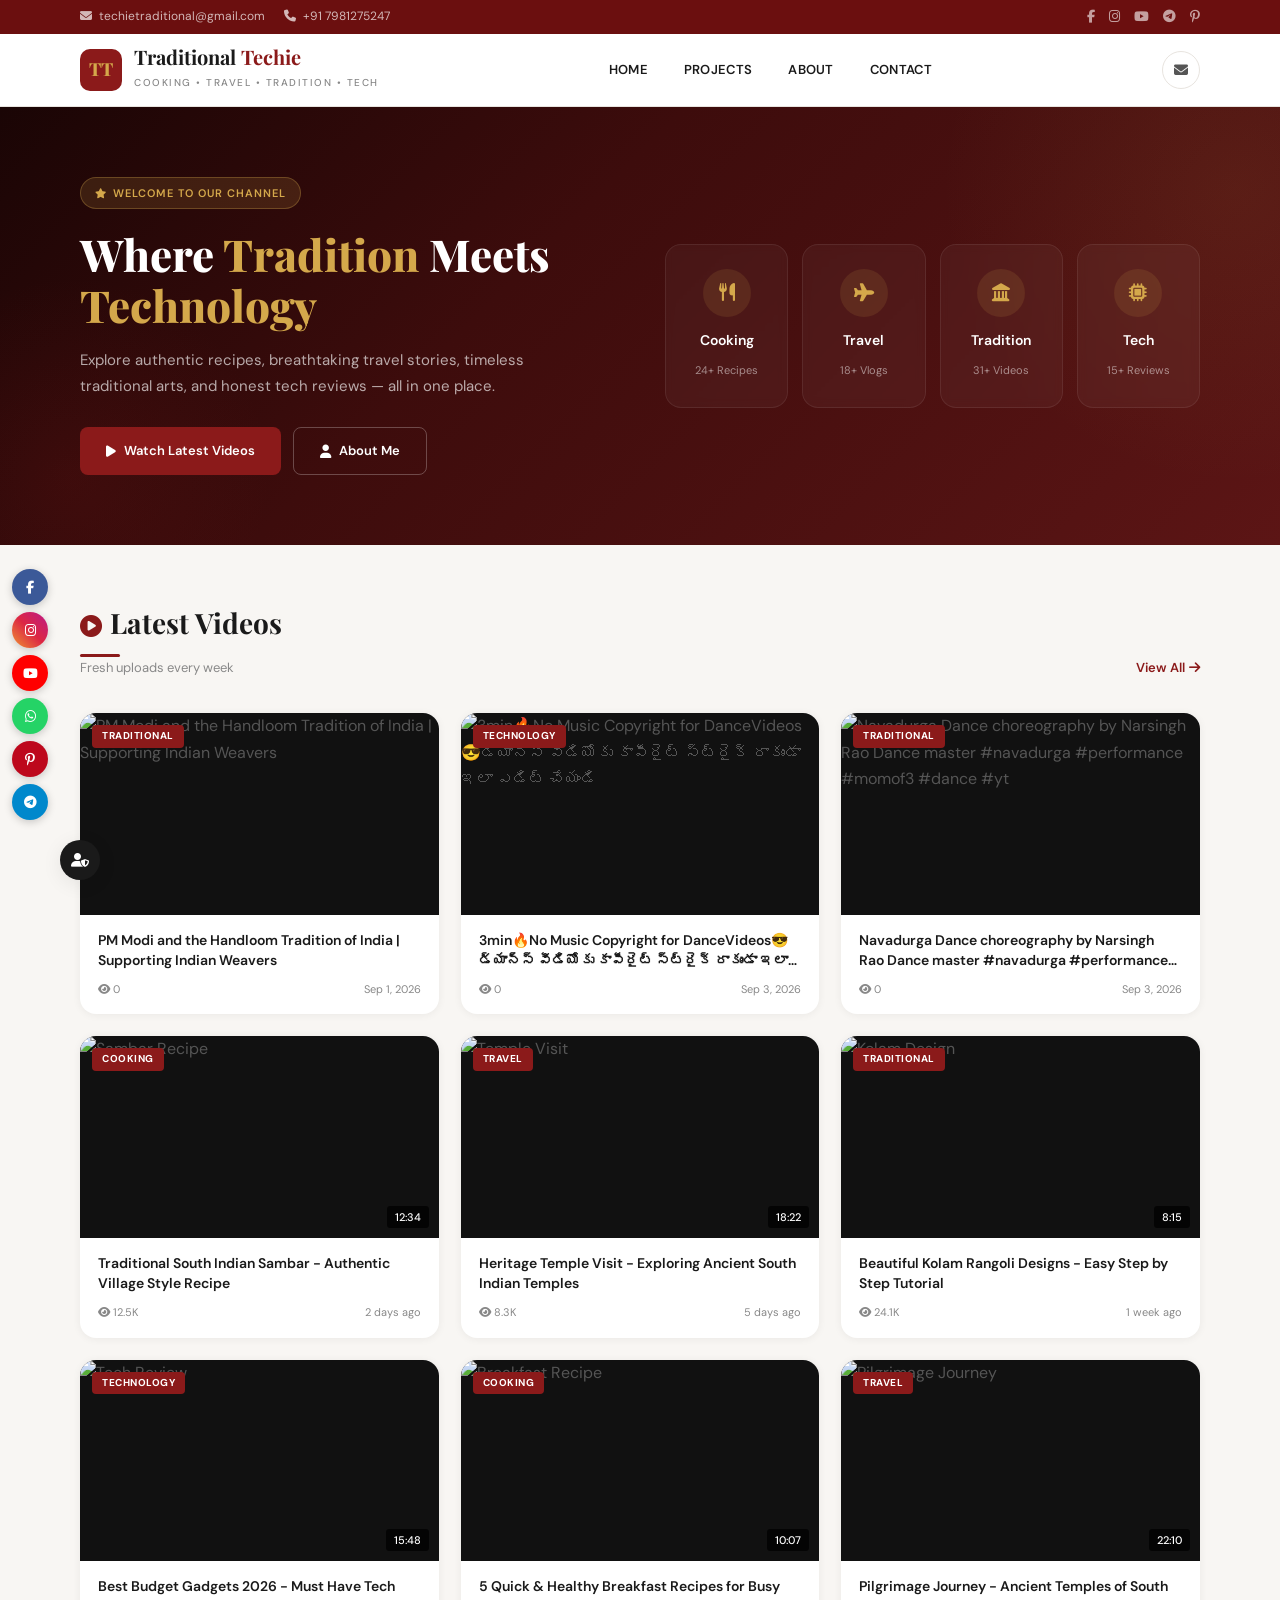
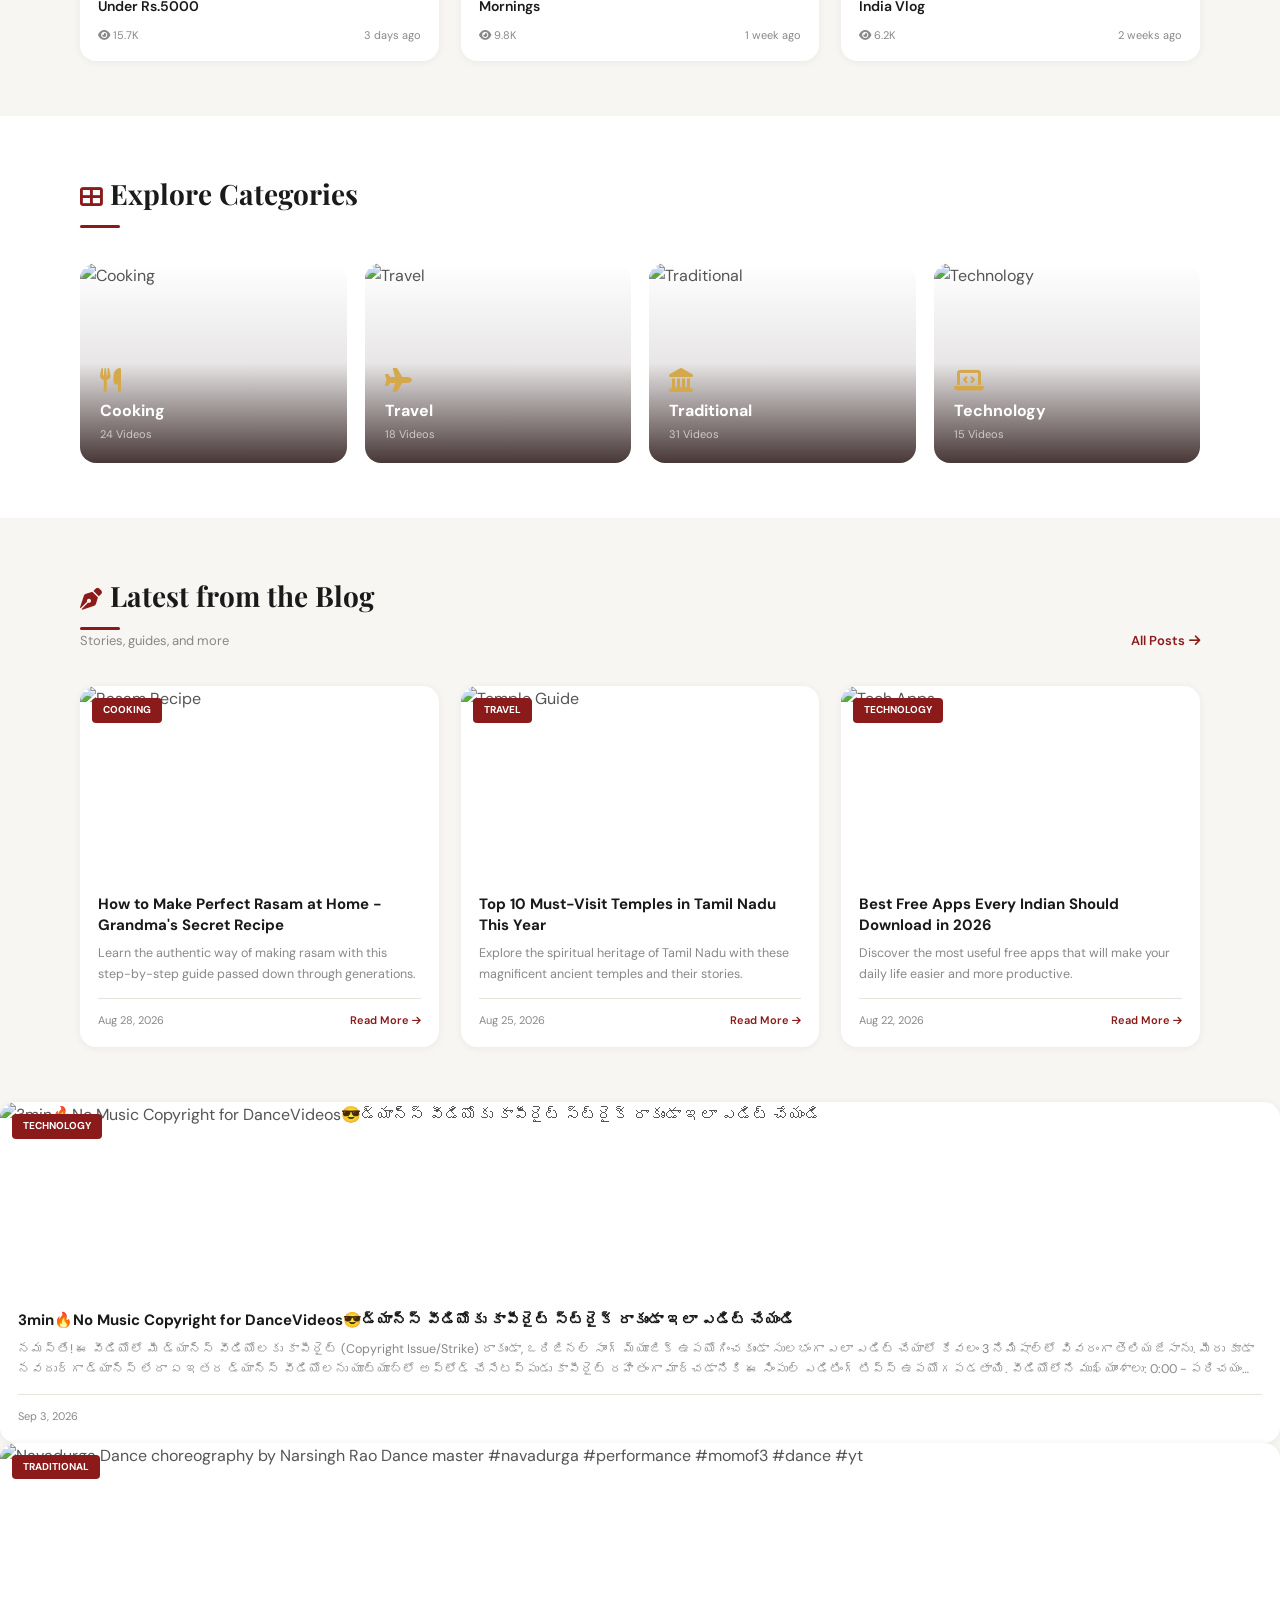
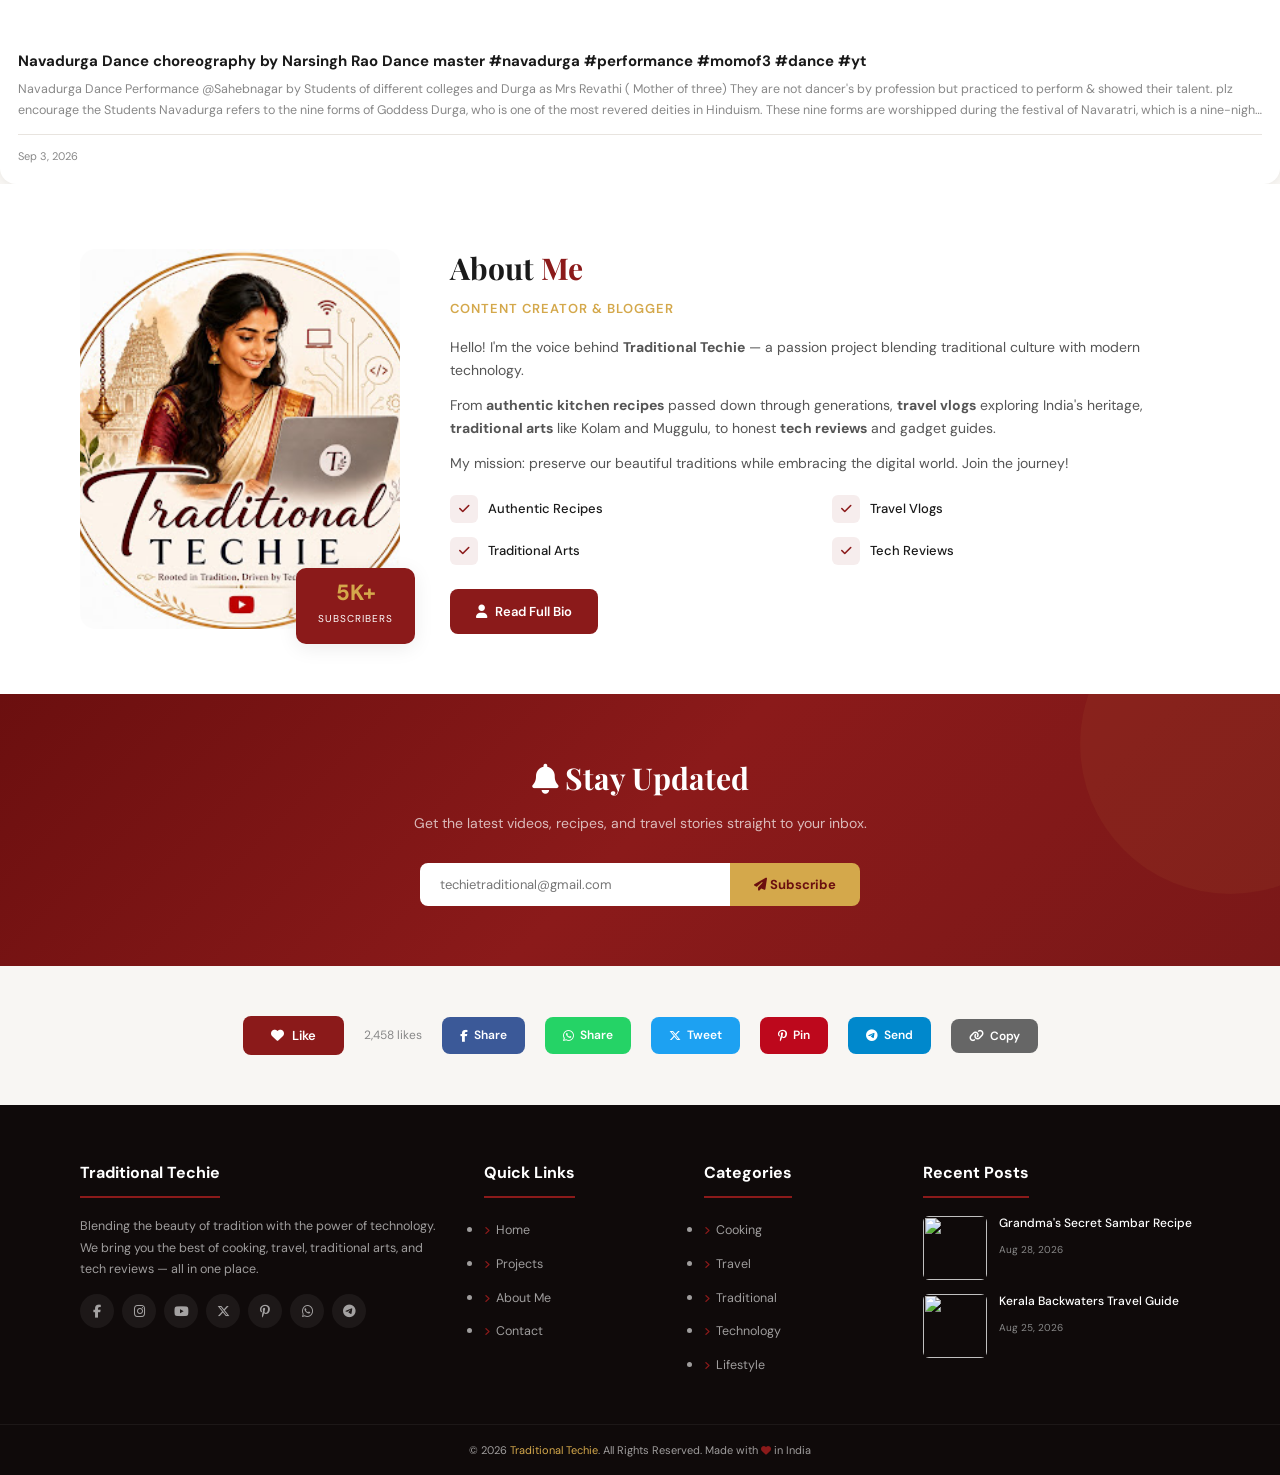
==== index.html @ a4bb43bd "Insert video and blog cards for Navadurga Dance Added new video and blog cards for Navadurga Dance c" ====
<!DOCTYPE html>
<html lang="en">
<head>
    <meta charset="UTF-8">
    <meta name="viewport" content="width=device-width, initial-scale=1.0">
    <title>Traditional Techie - Cooking | Travel | Tradition | Tech</title>
    <meta name="description" content="Traditional Techie - Your go-to destination for cooking recipes, travel vlogs, traditional arts, and tech reviews.">
    <link href="https://fonts.googleapis.com/css2?family=DM+Sans:wght@300;400;500;600;700&family=Playfair+Display:wght@500;600;700;800&display=swap" rel="stylesheet">
    <link rel="stylesheet" href="https://cdnjs.cloudflare.com/ajax/libs/font-awesome/6.5.1/css/all.min.css">
    <link rel="stylesheet" href="css/style.css">
</head>
<body>

<!-- ============================================================================
     SECTION 1: TOPBAR (the thin bar at the very top with email + social icons)
     HOW TO EDIT:
       - Change email: replace "techietraditional@gmail.com" with your email
       - Change phone: replace "+91 7981275247" with your number
       - Change social links: replace "https://www.facebook.com/share/1EPSMpXXER/" etc. with your profile URLs
     ============================================================================ -->
<div class="topbar">
    <div class="container">
        <div class="topbar-left">
            <a href="#"><i class="fas fa-envelope" style="margin-right:4px"></i> techietraditional@gmail.com</a>
            <a href="#"><i class="fas fa-phone" style="margin-right:4px"></i> +91 7981275247</a>
        </div>
        <div class="topbar-right">
            <a href="https://www.facebook.com/share/1EPSMpXXER"><i class="fab fa-facebook-f"></i></a>
            <a href="https://www.instagram.com/traditional_techie?utm_source=qr&igsi=MWVidmgxcXRraDdoNQ=="><i class="fab fa-instagram"></i></a>
            <a href="https://www.youtube.com/@Traditional_Techie" target="_blank"><i class="fab fa-youtube"></i></a>
            <a href="t.me/Traditionaltechie" target="_blank"><i class="fab fa-telegram"></i></a>
            <a href="https://pin.it/5eEz7e8Ko" target="_blank"><i class="fab fa-pinterest-p"></i></a>
        </div>
    </div>
</div>

<!-- ============================================================================
     SECTION 2: HEADER (logo + navigation menu)
     HOW TO EDIT:
       - Change site name: replace "Traditional Techie" in the <h1> below
       - Change tagline: replace "Cooking &bull; Travel &bull; Tradition &bull; Tech"
       - To add a new page: add <a href="newpage.html">New Page</a> inside <nav>
     ============================================================================ -->
<header class="header">
    <div class="container">
        <a href="index.html" class="logo">
            <div class="logo-mark">TT</div>
            <div class="logo-text">
                <h1>Traditional <span>Techie</span></h1>
                <small>Cooking &bull; Travel &bull; Tradition &bull; Tech</small>
            </div>
        </a>
        <nav class="nav" id="nav">
            <a href="index.html" class="active">Home</a>
            <a href="projects.html">Projects</a>
            <a href="about.html">About</a>
            <a href="contact.html">Contact</a>
        </nav>
        <div class="header-right">
            <a href="contact.html" class="btn-icon"><i class="fas fa-envelope"></i></a>
            <button class="hamburger" onclick="toggleNav()"><i class="fas fa-bars"></i></button>
        </div>
    </div>
</header>

<!-- ============================================================================
     SECTION 3: HERO (main banner at the top of the page)
     HOW TO EDIT:
       - Change headline: replace "Where <em>Tradition</em> Meets <em>Technology</em>"
       - Change description: replace the <p> text
       - Change category counts: replace "24+ Recipes", "18+ Vlogs" etc.
     ============================================================================ -->
<section class="hero" id="home">
    <div class="container">
        <div class="hero-grid">
            <div class="hero-left">
                <div class="hero-badge"><i class="fas fa-star"></i> Welcome to our channel</div>
                <h2>Where <em>Tradition</em> Meets <em>Technology</em></h2>
                <p>Explore authentic recipes, breathtaking travel stories, timeless traditional arts, and honest tech reviews &mdash; all in one place.</p>
                <div class="hero-btns">
                    <a href="#videos" class="btn btn-fill"><i class="fas fa-play"></i> Watch Latest Videos</a>
                    <a href="about.html" class="btn btn-ghost"><i class="fas fa-user"></i> About Me</a>
                </div>
            </div>
            <div class="hero-right">
                <div class="hero-card">
                    <div class="icon"><i class="fas fa-utensils"></i></div>
                    <h4>Cooking</h4>
                    <span>24+ Recipes</span>
                </div>
                <div class="hero-card">
                    <div class="icon"><i class="fas fa-plane"></i></div>
                    <h4>Travel</h4>
                    <span>18+ Vlogs</span>
                </div>
                <div class="hero-card">
                    <div class="icon"><i class="fas fa-landmark"></i></div>
                    <h4>Tradition</h4>
                    <span>31+ Videos</span>
                </div>
                <div class="hero-card">
                    <div class="icon"><i class="fas fa-microchip"></i></div>
                    <h4>Tech</h4>
                    <span>15+ Reviews</span>
                </div>
            </div>
        </div>
    </div>
</section>

<!-- ============================================================================
     SECTION 4: VIDEOS (your YouTube video cards displayed in a grid)
     HOW TO ADD A NEW VIDEO:
       1. Login to admin panel (shield icon, bottom-left)
       2. Paste YouTube URL in "Upload Video" form, click "Upload Video"
       3. Click "Get HTML Code" to copy the video card code
       4. Find "<div class="video-grid">" below
       5. Paste your copied code RIGHT AFTER that line (before the first <div class="v-card">)
       6. Save and upload this file to GitHub

     HOW TO DELETE A VIDEO:
       - Delete the entire <div class="v-card">...</div> block for that video
       - Save and upload to GitHub

     HOW TO EDIT A VIDEO:
       - Change the title: edit the text inside <h3><a href="...">...</a></h3>
       - Change the thumbnail: replace the image URL in <img src="...">
       - Change the link: replace "youtube.com/watch?v=VIDEO_ID" with your video URL
       - Change the category tag: edit the text in <span class="v-tag">...</span>
     ============================================================================ -->
<section class="videos" id="videos">
    <div class="container">
        <div class="sec-header">
            <div>
                <h2><i class="fas fa-play-circle"></i>Latest Videos</h2>
                <div class="line"></div>
                <p>Fresh uploads every week</p>
            </div>
            <a href="#" class="sec-link">View All <i class="fas fa-arrow-right"></i></a>
        </div>
        <div class="video-grid">

            <!-- YOUR UPLOADED VIDEO (Handloom) - delete this entire block to remove it -->
            <div class="v-card">
                <a href="https://youtube.com/watch?v=GfvKtRzCh6I" target="_blank" style="display:block;">
                    <div class="v-thumb">
                        <img src="https://img.youtube.com/vi/GfvKtRzCh6I/mqdefault.jpg" alt="PM Modi and the Handloom Tradition of India | Supporting Indian Weavers">
                        <div class="v-play"><i class="fas fa-play"></i></div>
                        <span class="v-tag">Traditional</span>
                    </div>
                </a>
                <div class="v-body">
                    <h3><a href="https://youtube.com/watch?v=GfvKtRzCh6I" target="_blank">PM Modi and the Handloom Tradition of India | Supporting Indian Weavers</a></h3>
                    <div class="v-meta"><span><i class="fas fa-eye"></i> 0</span><span>Sep 1, 2026</span></div>
                </div>
            </div>

            <!-- PASTE THIS IN index.html inside the video-grid div -->
<div class="v-card">
    <a href="https://youtube.com/watch?v=VEdTXjaZx_o" target="_blank" style="display:block;">
        <div class="v-thumb">
            <img src="https://img.youtube.com/vi/VEdTXjaZx_o/mqdefault.jpg" alt="3min🔥No Music Copyright for DanceVideos😎డ్యాన్స్ వీడియోకు కాపీరైట్ స్ట్రైక్ రాకుండా ఇలా ఎడిట్ చేయండి">
            <div class="v-play"><i class="fas fa-play"></i></div>
            <span class="v-tag">Technology</span>
        </div>
    </a>
    <div class="v-body">
        <h3><a href="https://youtube.com/watch?v=VEdTXjaZx_o" target="_blank">3min🔥No Music Copyright for DanceVideos😎డ్యాన్స్ వీడియోకు కాపీరైట్ స్ట్రైక్ రాకుండా ఇలా ఎడిట్ చేయండి</a></h3>
        <div class="v-meta"><span><i class="fas fa-eye"></i> 0</span><span>Sep 3, 2026</span></div>
    </div>
</div>

            <!-- PASTE THIS IN index.html inside the video-grid div -->
<div class="v-card">
    <a href="https://youtube.com/watch?v=ERegCBbQuqs" target="_blank" style="display:block;">
        <div class="v-thumb">
            <img src="https://img.youtube.com/vi/ERegCBbQuqs/mqdefault.jpg" alt="Navadurga Dance choreography by Narsingh Rao Dance master #navadurga #performance #momof3 #dance #yt">
            <div class="v-play"><i class="fas fa-play"></i></div>
            <span class="v-tag">Traditional</span>
        </div>
    </a>
    <div class="v-body">
        <h3><a href="https://youtube.com/watch?v=ERegCBbQuqs" target="_blank">Navadurga Dance choreography by Narsingh Rao Dance master #navadurga #performance #momof3 #dance #yt</a></h3>
        <div class="v-meta"><span><i class="fas fa-eye"></i> 0</span><span>Sep 3, 2026</span></div>
    </div>
</div>


            <!-- DEMO VIDEOS BELOW (delete these blocks to remove them) -->

            <div class="v-card">
                <div class="v-thumb">
                    <img src="https://images.unsplash.com/photo-1556910103-1c02745aae4d?w=600&h=340&fit=crop" alt="Sambar Recipe">
                    <div class="v-play"><i class="fas fa-play"></i></div>
                    <span class="v-tag">Cooking</span>
                    <span class="v-dur">12:34</span>
                </div>
                <div class="v-body">
                    <h3><a href="#">Traditional South Indian Sambar - Authentic Village Style Recipe</a></h3>
                    <div class="v-meta"><span><i class="fas fa-eye"></i> 12.5K</span><span>2 days ago</span></div>
                </div>
            </div>

            <div class="v-card">
                <div class="v-thumb">
                    <img src="https://images.unsplash.com/photo-1506905925346-21bda4d32df4?w=600&h=340&fit=crop" alt="Temple Visit">
                    <div class="v-play"><i class="fas fa-play"></i></div>
                    <span class="v-tag">Travel</span>
                    <span class="v-dur">18:22</span>
                </div>
                <div class="v-body">
                    <h3><a href="#">Heritage Temple Visit - Exploring Ancient South Indian Temples</a></h3>
                    <div class="v-meta"><span><i class="fas fa-eye"></i> 8.3K</span><span>5 days ago</span></div>
                </div>
            </div>

            <div class="v-card">
                <div class="v-thumb">
                    <img src="https://images.unsplash.com/photo-1558618666-fcd25c85f82e?w=600&h=340&fit=crop" alt="Kolam Design">
                    <div class="v-play"><i class="fas fa-play"></i></div>
                    <span class="v-tag">Traditional</span>
                    <span class="v-dur">8:15</span>
                </div>
                <div class="v-body">
                    <h3><a href="#">Beautiful Kolam Rangoli Designs - Easy Step by Step Tutorial</a></h3>
                    <div class="v-meta"><span><i class="fas fa-eye"></i> 24.1K</span><span>1 week ago</span></div>
                </div>
            </div>

            <div class="v-card">
                <div class="v-thumb">
                    <img src="https://images.unsplash.com/photo-1518770660439-4636190af475?w=600&h=340&fit=crop" alt="Tech Review">
                    <div class="v-play"><i class="fas fa-play"></i></div>
                    <span class="v-tag">Technology</span>
                    <span class="v-dur">15:48</span>
                </div>
                <div class="v-body">
                    <h3><a href="#">Best Budget Gadgets 2026 - Must Have Tech Under Rs.5000</a></h3>
                    <div class="v-meta"><span><i class="fas fa-eye"></i> 15.7K</span><span>3 days ago</span></div>
                </div>
            </div>

            <div class="v-card">
                <div class="v-thumb">
                    <img src="https://images.unsplash.com/photo-1596797038530-2c107229654b?w=600&h=340&fit=crop" alt="Breakfast Recipe">
                    <div class="v-play"><i class="fas fa-play"></i></div>
                    <span class="v-tag">Cooking</span>
                    <span class="v-dur">10:07</span>
                </div>
                <div class="v-body">
                    <h3><a href="#">5 Quick &amp; Healthy Breakfast Recipes for Busy Mornings</a></h3>
                    <div class="v-meta"><span><i class="fas fa-eye"></i> 9.8K</span><span>1 week ago</span></div>
                </div>
            </div>

            <div class="v-card">
                <div class="v-thumb">
                    <img src="https://images.unsplash.com/photo-1528164344705-47542687000d?w=600&h=340&fit=crop" alt="Pilgrimage Journey">
                    <div class="v-play"><i class="fas fa-play"></i></div>
                    <span class="v-tag">Travel</span>
                    <span class="v-dur">22:10</span>
                </div>
                <div class="v-body">
                    <h3><a href="#">Pilgrimage Journey - Ancient Temples of South India Vlog</a></h3>
                    <div class="v-meta"><span><i class="fas fa-eye"></i> 6.2K</span><span>2 weeks ago</span></div>
                </div>
            </div>

        </div>
    </div>
</section>

<!-- ============================================================================
     SECTION 5: CATEGORIES (the 4 category cards)
     HOW TO EDIT:
       - Change name: replace "Cooking", "Travel" etc.
       - Change count: replace "24 Videos", "18 Videos" etc.
       - Change image: replace the <img src="..."> URL
     ============================================================================ -->
<section class="cats" id="categories">
    <div class="container">
        <div class="sec-header">
            <div>
                <h2><i class="fas fa-th-large"></i>Explore Categories</h2>
                <div class="line"></div>
            </div>
        </div>
        <div class="cat-grid">
            <div class="cat-item">
                <img src="https://images.unsplash.com/photo-1504674900247-0877df9cc836?w=400&h=300&fit=crop" alt="Cooking">
                <div class="ov"><i class="fas fa-utensils"></i><h3>Cooking</h3><span>24 Videos</span></div>
            </div>
            <div class="cat-item">
                <img src="https://images.unsplash.com/photo-1469854523086-cc02fe5d8800?w=400&h=300&fit=crop" alt="Travel">
                <div class="ov"><i class="fas fa-plane"></i><h3>Travel</h3><span>18 Videos</span></div>
            </div>
            <div class="cat-item">
                <img src="https://images.unsplash.com/photo-1524492412937-b28074a5d7da?w=400&h=300&fit=crop" alt="Traditional">
                <div class="ov"><i class="fas fa-landmark"></i><h3>Traditional</h3><span>31 Videos</span></div>
            </div>
            <div class="cat-item">
                <img src="https://images.unsplash.com/photo-1518770660439-4636190af475?w=400&h=300&fit=crop" alt="Technology">
                <div class="ov"><i class="fas fa-laptop-code"></i><h3>Technology</h3><span>15 Videos</span></div>
            </div>
        </div>
    </div>
</section>

<!-- ============================================================================
     SECTION 6: BLOG (your blog post cards displayed in a grid)
     HOW TO ADD A NEW BLOG POST:
       1. Login to admin panel (shield icon, bottom-left)
       2. Fill in title, category, content in "Write Blog Post" form
       3. Click "Publish Post" then click "Get HTML Code"
       4. Find "<div class="blog-grid">" below
       5. Paste your copied code RIGHT AFTER that line (before the first <div class="b-card">)
       6. Save and upload this file to GitHub

     HOW TO DELETE A BLOG POST:
       - Delete the entire <div class="b-card">...</div> block for that post
       - Save and upload to GitHub

     HOW TO EDIT A BLOG POST:
       - Change title: edit text inside <h3><a href="#">...</a></h3>
       - Change description: edit text inside <p>...</p>
       - Change date: edit text inside <div class="b-foot"><span>...</span>
       - Change image: replace the <img src="..."> URL
       - Change category tag: edit <span class="b-tag">...</span>
     ============================================================================ -->
<section class="blog" id="blog">
    <div class="container">
        <div class="sec-header">
            <div>
                <h2><i class="fas fa-pen-nib"></i>Latest from the Blog</h2>
                <div class="line"></div>
                <p>Stories, guides, and more</p>
            </div>
            <a href="#" class="sec-link">All Posts <i class="fas fa-arrow-right"></i></a>
        </div>
        <div class="blog-grid">
            <div class="b-card">
                <div class="b-thumb">
                    <img src="https://images.unsplash.com/photo-1556909114-f6e7ad7d3136?w=400&h=250&fit=crop" alt="Rasam Recipe">
                    <span class="b-tag">Cooking</span>
                </div>
                <div class="b-body">
                    <h3><a href="#">How to Make Perfect Rasam at Home - Grandma's Secret Recipe</a></h3>
                    <p>Learn the authentic way of making rasam with this step-by-step guide passed down through generations.</p>
                    <div class="b-foot"><span>Aug 28, 2026</span><a href="#">Read More <i class="fas fa-arrow-right" style="font-size:10px"></i></a></div>
                </div>
            </div>
            <div class="b-card">
                <div class="b-thumb">
                    <img src="https://images.unsplash.com/photo-1506905925346-21bda4d32df4?w=400&h=250&fit=crop" alt="Temple Guide">
                    <span class="b-tag">Travel</span>
                </div>
                <div class="b-body">
                    <h3><a href="#">Top 10 Must-Visit Temples in Tamil Nadu This Year</a></h3>
                    <p>Explore the spiritual heritage of Tamil Nadu with these magnificent ancient temples and their stories.</p>
                    <div class="b-foot"><span>Aug 25, 2026</span><a href="#">Read More <i class="fas fa-arrow-right" style="font-size:10px"></i></a></div>
                </div>
            </div>
            <div class="b-card">
                <div class="b-thumb">
                    <img src="https://images.unsplash.com/photo-1550751827-4bd374c3f58b?w=400&h=250&fit=crop" alt="Tech Apps">
                    <span class="b-tag">Technology</span>
                </div>
                <div class="b-body">
                    <h3><a href="#">Best Free Apps Every Indian Should Download in 2026</a></h3>
                    <p>Discover the most useful free apps that will make your daily life easier and more productive.</p>
                    <div class="b-foot"><span>Aug 22, 2026</span><a href="#">Read More <i class="fas fa-arrow-right" style="font-size:10px"></i></a></div>
                </div>
            </div>
        </div>
    </div>
</section>
                   <!-- PASTE THIS IN index.html inside the blog-grid div -->
<div class="b-card">
    <div class="b-thumb">
        <img src="https://images.unsplash.com/photo-1556909114-f6e7ad7d3136?w=400&h=250&fit=crop" alt="3min🔥No Music Copyright for DanceVideos😎డ్యాన్స్ వీడియోకు కాపీరైట్ స్ట్రైక్ రాకుండా ఇలా ఎడిట్ చేయండి">
        <span class="b-tag">Technology</span>
    </div>
    <div class="b-body">
        <h3><a href="#">3min🔥No Music Copyright for DanceVideos😎డ్యాన్స్ వీడియోకు కాపీరైట్ స్ట్రైక్ రాకుండా ఇలా ఎడిట్ చేయండి</a></h3>
        <p>నమస్తే! ఈ వీడియోలో మీ డ్యాన్స్ వీడియోలకు కాపీరైట్ (Copyright Issue/Strike) రాకుండా, ఒరిజినల్ సాంగ్ మ్యూజిక్ ఉపయోగించకుండా సులభంగా ఎలా ఎడిట్ చేయాలో కేవలం 3 నిమిషాల్లో వివరంగా తెలియజేసాను.

మీరు కూడా నవదుర్గా డ్యాన్స్ లేదా ఏ ఇతర డ్యాన్స్ వీడియోలను యూట్యూబ్‌లో అప్‌లోడ్ చేసేటప్పుడు కాపీరైట్ రహితంగా మార్చడానికి ఈ సింపుల్ ఎడిటింగ్ టిప్స్ ఉపయోగపడతాయి.

వీడియోలోని ముఖ్యాంశాలు:

0:00 - పరిచయం (Introduction)

0:45 - మ్యూజిక్ వల్ల వచ్చే కాపీరైట్ సమస్యలు

1:30 - సాంగ్ లేకుండా డ్యాన్స్ వీడియో ఎడిటింగ్ ప్రాసెస్

2:30 - కాపీరైట్ ఫ్రీ టిప్స్ & ముగింపు

వీడియో నచ్చితే తప్పకుండా Like, Share చేయండి మరియు మన ఛానెల్‌ని Subscribe చేసుకోండి!

Pinned Comment (కామెంట్ విభాగంలో పిన్ చేయడానికి)
📌 మీ డ్యాన్స్ వీడియోలకు కాపీరైట్ స్ట్రైక్ రాకుండా ఉండటానికి ఈ ఎడిటింగ్ ట్రిక్స్ ఖచ్చితంగా ఉపయోగపడతాయి!
మీకేమైనా సందేహాలు ఉంటే కింద కామెంట్ రూపంలో తెలియజేయండి. వీడియో నచ్చితే Like చేసి మన ఛానెల్‌కి Subscribe చేయడం మరచిపోకండి! 🙏✨

YouTube Tags (ట్యాగ్స్ - కామాలతో)
dance video editing telugu, how to edit dance video without copyright, no music copyright dance video, telugu video editing tutorial, copy right free dance video editing, youtube copyright claim solution telugu, navadurga dance video editing, edit dance video in telugu, dance video copyright claim telugu, background music copyright telugu, youtube dance video tips telugu, copyright strike escape telugu, 3 min video editing tutorial, telugu tech editing</p>
        <div class="b-foot"><span>Sep 3, 2026</span></div>
    </div>
</div>

    <!-- PASTE THIS IN index.html inside the blog-grid div -->
<div class="b-card">
    <div class="b-thumb">
        <img src="https://images.unsplash.com/photo-1556909114-f6e7ad7d3136?w=400&h=250&fit=crop" alt="Navadurga Dance choreography by Narsingh Rao Dance master #navadurga #performance #momof3 #dance #yt">
        <span class="b-tag">Traditional</span>
    </div>
    <div class="b-body">
        <h3><a href="#">Navadurga Dance choreography by Narsingh Rao Dance master #navadurga #performance #momof3 #dance #yt</a></h3>
        <p>Navadurga Dance Performance @Sahebnagar by Students of different colleges and Durga as Mrs Revathi ( Mother of three) They are not dancer's by profession but practiced to perform & showed their talent. plz encourage the Students

Navadurga refers to the nine forms of Goddess Durga, who is one of the most revered deities in Hinduism. These nine forms are worshipped during the festival of Navaratri, which is a nine-night celebration dedicated to the goddess. Each night of Navaratri is devoted to one of the nine forms of Durga, and devotees offer prayers, fasting, and rituals during this period.</p>
        <div class="b-foot"><span>Sep 3, 2026</span></div>
    </div>
</div>


    
<!-- ============================================================================
     SECTION 7: ABOUT PREVIEW (profile photo + short bio on homepage)
     HOW TO EDIT:
       - Change photo: replace "images/profile.jpg" with your image path
       - Change subscriber count: replace "5K+" with your real number
       - Change bio text: replace the <p> paragraphs
       - Change feature list: replace "Authentic Recipes" etc.
     ============================================================================ -->
<section class="about" id="about">
    <div class="container">
        <div class="about-grid">
            <div class="about-img-wrap">
                <img src="images/profile.jpg" alt="Profile" class="about-img">
                <div class="about-badge">
                    <h4>5K+</h4>
                    <span>Subscribers</span>
                </div>
            </div>
            <div class="about-text">
                <h2>About <span>Me</span></h2>
                <div class="sub">Content Creator &amp; blogger</div>
                <p>Hello! I'm the voice behind <strong>Traditional Techie</strong> &mdash; a passion project blending traditional culture with modern technology.</p>
                <p>From <strong>authentic kitchen recipes</strong> passed down through generations, <strong>travel vlogs</strong> exploring India's heritage, <strong>traditional arts</strong> like Kolam and Muggulu, to honest <strong>tech reviews</strong> and gadget guides.</p>
                <p>My mission: preserve our beautiful traditions while embracing the digital world. Join the journey!</p>
                <div class="about-features">
                    <div class="af"><i class="fas fa-check"></i> Authentic Recipes</div>
                    <div class="af"><i class="fas fa-check"></i> Travel Vlogs</div>
                    <div class="af"><i class="fas fa-check"></i> Traditional Arts</div>
                    <div class="af"><i class="fas fa-check"></i> Tech Reviews</div>
                </div>
                <a href="about.html" class="btn btn-fill"><i class="fas fa-user"></i> Read Full Bio</a>
            </div>
        </div>
    </div>
</section>

<!-- ============================================================================
     SECTION 8: SUBSCRIBE (email signup form)
     NOTE: This is a demo form. No real email service is connected.
     To make it work you need to connect an email service (Mailchimp, etc.)
     ============================================================================ -->
<section class="subscribe">
    <div class="container">
        <h2><i class="fas fa-bell"></i> Stay Updated</h2>
        <p>Get the latest videos, recipes, and travel stories straight to your inbox.</p>
        <form class="sub-form" onsubmit="handleSubscribe(event)">
            <input type="email" placeholder="techietraditional@gmail.com" required>
            <button type="submit"><i class="fas fa-paper-plane"></i> Subscribe</button>
        </form>
    </div>
</section>

<!-- ============================================================================
     SECTION 9: LIKE + SHARE (social sharing buttons)
     HOW TO EDIT:
       - Replace "URL" in share links with your actual page URL
         Example: https://traditional-techie.github.io/TraditionalTechie.github.io/
     ============================================================================ -->
<section class="engage">
    <div class="container">
        <div class="engage-inner">
            <button class="like-btn" id="likeBtn" onclick="toggleLike()"><i class="fas fa-heart"></i> Like</button>
            <span class="like-count" id="likeCount">2,458 likes</span>
            <a href="https://www.facebook.com/share/1EPSMpXXER" target="_blank" class="share-pill" style="background:#3b5998"><i class="fab fa-facebook-f"></i> Share</a>
            <a href="https://wa.me/qr/PFPHX54XP56HK1" target="_blank" class="share-pill" style="background:#25d366"><i class="fab fa-whatsapp"></i> Share</a>
            <a href="https://twitter.com/intent/tweet?text=Traditional+Techie" target="_blank" class="share-pill" style="background:#1da1f2"><i class="fab fa-x-twitter"></i> Tweet</a>
            <a href="https://pinterehttps://pin.it/5eEz7e8Ko" target="_blank" class="share-pill" style="background:#bd081c"><i class="fab fa-pinterest-p"></i> Pin</a>
            <a href="t.me/Traditionaltechie" target="_blank" class="share-pill" style="background:#0088cc"><i class="fab fa-telegram-plane"></i> Send</a>
            <button class="share-pill" style="background:#666" onclick="copyLink()"><i class="fas fa-link"></i> Copy</button>
        </div>
    </div>
</section>

<!-- ============================================================================
     SECTION 10: FOOTER (bottom of page - links, social, copyright)
     HOW TO EDIT:
       - Change description text in the first <p>
       - Change social links: replace "facebook.com" etc. with your profile URLs
       - Change "Quick Links": replace href="index.html" etc. with your pages
       - Change copyright year: replace "2026" with current year
       - Change "Recent Posts": replace title, date, and image URL
     ============================================================================ -->
<footer class="footer" id="contact">
    <div class="container">
        <div class="foot-grid">
            <div>
                <h4>Traditional Techie</h4>
                <p>Blending the beauty of tradition with the power of technology. We bring you the best of cooking, travel, traditional arts, and tech reviews &mdash; all in one place.</p>
                <div class="foot-social">
                    <a href="https://www.facebook.com/share/1EPSMpXXER"_blank"><i class="fab fa-facebook-f"></i></a>
                    <a href="https://www.instagram.com/traditional_techie?utm_source=qr&igsi=MWVidmgxcXRraDdoNQ==" target="_blank"><i class="fab fa-instagram"></i></a>
                    <a href="https://www.youtube.com/@Traditional_Techie" target="_blank"><i class="fab fa-youtube"></i></a>
                    <a href="https://twitter.com" target="_blank"><i class="fab fa-x-twitter"></i></a>
                    <a href="https://pin.it/5eEz7e8Ko" target="_blank"><i class="fab fa-pinterest-p"></i></a>
                    <a href="https://wa.me/qr/PFPHX54XP56HK1" target="_blank"><i class="fab fa-whatsapp"></i></a>
                    <a href="t.me/Traditionaltechie" target="_blank"><i class="fab fa-telegram-plane"></i></a>
                </div>
            </div>
            <div>
                <h4>Quick Links</h4>
                <ul class="foot-links">
                    <li><a href="index.html">Home</a></li>
                    <li><a href="projects.html">Projects</a></li>
                    <li><a href="about.html">About Me</a></li>
                    <li><a href="contact.html">Contact</a></li>
                </ul>
            </div>
            <div>
                <h4>Categories</h4>
                <ul class="foot-links">
                    <li><a href="#">Cooking</a></li>
                    <li><a href="#">Travel</a></li>
                    <li><a href="#">Traditional</a></li>
                    <li><a href="#">Technology</a></li>
                    <li><a href="#">Lifestyle</a></li>
                </ul>
            </div>
            <div>
                <h4>Recent Posts</h4>
                <div class="foot-posts">
                    <div class="fp">
                        <div class="fp-thumb"><img src="https://images.unsplash.com/photo-1556909114-f6e7ad7d3136?w=80&h=80&fit=crop" alt=""></div>
                        <div class="fp-info"><h5><a href="#">Grandma's Secret Sambar Recipe</a></h5><span>Aug 28, 2026</span></div>
                    </div>
                    <div class="fp">
                        <div class="fp-thumb"><img src="https://images.unsplash.com/photo-1469854523086-cc02fe5d8800?w=80&h=80&fit=crop" alt=""></div>
                        <div class="fp-info"><h5><a href="#">Kerala Backwaters Travel Guide</a></h5><span>Aug 25, 2026</span></div>
                    </div>
                </div>
            </div>
        </div>
    </div>
    <div class="foot-bottom">
        <div class="container">
            &copy; 2026 <a href="index.html">Traditional Techie</a>. All Rights Reserved. Made with <i class="fas fa-heart" style="color:var(--primary);font-size:10px"></i> in India
        </div>
    </div>
</footer>

<!-- ============================================================================
     SECTION 11: FLOATING SOCIAL (small social icons on the left side of page)
     HOW TO EDIT:
       - Replace "facebook.com" etc. with your actual profile URLs
       - To REMOVE: delete the entire <div class="float-social"> block below
       - To ADD a new icon: copy one <a> line and change icon + URL
     ============================================================================ -->
<div class="float-social">
    <a href="https://www.facebook.com/share/1EPSMpXXER" target="_blank" style="background:#3b5998" title="Facebook"><i class="fab fa-facebook-f"></i></a>
    <a href="https://www.instagram.com/traditional_techie?utm_source=qr&igsi=MWVidmgxcXRraDdoNQ==" target="_blank" style="background:linear-gradient(45deg,#f09433,#dc2743,#bc1888)" title="Instagram"><i class="fab fa-instagram"></i></a>
    <a href="https://www.youtube.com/@Traditional_Techie" target="_blank" style="background:#ff0000" title="YouTube"><i class="fab fa-youtube"></i></a>
    <a href="https://wa.me/qr/PFPHX54XP56HK1" target="_blank" style="background:#25d366" title="WhatsApp"><i class="fab fa-whatsapp"></i></a>
    <a href="https://pin.it/5eEz7e8Ko" target="_blank" style="background:#bd081c" title="Pinterest"><i class="fab fa-pinterest-p"></i></a>
    <a href="t.me/Traditionaltechie" target="_blank" style="background:#0088cc" title="Telegram"><i class="fab fa-telegram-plane"></i></a>
</div>

<!-- ============================================================================
     ADMIN GEAR BUTTON (floating shield icon, bottom-left corner)
     This opens the admin login panel. DO NOT DELETE unless you want no admin.
     Password is managed in js/scripts.js (search for "ADMIN_USER" and "ADMIN_PASS")
     ============================================================================ -->
<button class="admin-btn" onclick="openAdmin()" title="Admin Panel"><i class="fas fa-user-shield"></i></button>

<!-- Back to Top button (appears when you scroll down) -->
<button class="btt" id="btt" onclick="window.scrollTo({top:0,behavior:'smooth'})"><i class="fas fa-chevron-up"></i></button>

<!-- ============================================================================
     SECTION 12: ADMIN OVERLAY (login + dashboard panel)
     HOW IT WORKS:
       1. Click the shield icon to open this panel
       2. Login with your admin credentials
       3. Use "Upload Video" to add YouTube videos to your browser
       4. Use "Write Blog Post" to write blog posts
       5. After uploading, click "Get HTML Code" to get the code
       6. Paste that code into the correct section above (Videos or Blog)
       7. Upload this index.html to GitHub to make it live

     TO CHANGE PASSWORD:
       Open js/scripts.js and edit the lines with "ADMIN_USER" and "ADMIN_PASS"
     ============================================================================ -->
<div class="admin-overlay" id="adminOv">
    <div class="admin-box">
        <button class="x" onclick="closeAdmin()"><i class="fas fa-times"></i></button>

        <!-- Login form (hidden after successful login) -->
        <div id="aLogin">
            <h2><i class="fas fa-user-shield"></i> Admin Login</h2>
            <div class="login-box">
                <input type="text" id="aUser" placeholder="Username">
                <input type="password" id="aPass" placeholder="Password">
                <button onclick="doLogin()"><i class="fas fa-sign-in-alt"></i> Login</button>
            </div>
        </div>

        <!-- Dashboard (shown after login) -->
        <div id="aDash" style="display:none">
            <h2><i class="fas fa-tachometer-alt"></i> Dashboard</h2>
            <div class="a-stats">
                <div class="a-stat"><h4>50,247</h4><p>Subscribers</p></div>
                <div class="a-stat"><h4>1.2L+</h4><p>Total Views</p></div>
                <div class="a-stat"><h4 id="vidCount">0</h4><p>Videos</p></div>
            </div>

            <!-- VIDEO UPLOAD SECTION -->
            <!-- Paste YouTube URL, click Upload Video, then Get HTML Code -->
            <!-- The code must be pasted into the "Videos" section above -->
            <h3 style="font-size:15px;margin-bottom:4px"><i class="fas fa-upload" style="color:var(--primary)"></i> Upload Video</h3>
            <p style="font-size:11px;color:var(--text-light);margin-bottom:10px;">Paste your YouTube video link below. Thumbnail is auto-generated.</p>
            <div class="a-form">
                <div class="row">
                    <div><label>Video Title *</label><input type="text" id="vidTitle" placeholder="e.g. My Cooking Recipe"></div>
                    <div><label>Category</label><select id="vidCategory"><option>Cooking</option><option>Travel</option><option>Traditional</option><option>Technology</option></select></div>
                </div>
                <label>Description</label><textarea id="vidDesc" placeholder="Short description..."></textarea>
                <label>YouTube URL *</label><input type="url" id="vidUrl" placeholder="https://youtube.com/watch?v=...">
                <div style="display:flex;gap:10px;margin-top:14px;">
                    <button class="submit" onclick="uploadVideo()"><i class="fas fa-cloud-upload-alt"></i> Upload Video</button>
                    <button class="submit" style="background:var(--accent);color:var(--primary-dark);" onclick="exportVideos()"><i class="fas fa-code"></i> Get HTML Code</button>
                </div>
            </div>

            <!-- UPLOADED VIDEOS LIST (shows saved videos, click to play) -->
            <h3 style="font-size:15px;margin:20px 0 8px"><i class="fas fa-list" style="color:var(--primary)"></i> Uploaded Videos</h3>
            <div id="uploadedList"></div>
            <textarea id="exportCode" style="display:none;width:100%;height:150px;margin-top:10px;font-size:11px;padding:10px;border:1px solid var(--border);border-radius:6px;font-family:monospace;" readonly></textarea>

            <!-- BLOG POST SECTION -->
            <!-- Write your post, click Publish Post, then Get HTML Code -->
            <!-- The code must be pasted into the "Blog" section above -->
            <h3 style="font-size:15px;margin:22px 0 4px"><i class="fas fa-pen" style="color:var(--primary)"></i> Write Blog Post</h3>
            <div class="a-form">
                <div class="row">
                    <div><label>Post Title *</label><input type="text" id="blogTitle" placeholder="Blog title"></div>
                    <div><label>Category</label><select id="blogCategory"><option>Cooking</option><option>Travel</option><option>Traditional</option><option>Technology</option></select></div>
                </div>
                <label>Content *</label><textarea id="blogContent" placeholder="Write your blog post here..." style="height:100px"></textarea>
                <div style="display:flex;gap:10px;margin-top:14px;">
                    <button class="submit" onclick="uploadBlog()"><i class="fas fa-paper-plane"></i> Publish Post</button>
                    <button class="submit" style="background:var(--accent);color:var(--primary-dark);" onclick="exportPosts()"><i class="fas fa-code"></i> Get HTML Code</button>
                </div>
            </div>

            <!-- UPLOADED BLOG POSTS LIST -->
            <div id="blogList" style="margin-top:10px;"></div>

            <div style="text-align:center;margin-top:20px;padding-top:15px;border-top:1px solid var(--border);">
                <button class="submit" style="background:#c0392b" onclick="doLogout()"><i class="fas fa-sign-out-alt"></i> Logout</button>
            </div>
        </div>
    </div>
</div>

<!-- This loads your JavaScript (admin login, video upload, blog, etc.) -->
<script src="js/scripts.js"></script>
</body>
</html>
---- css/style.css ----
/* ============================================
   Traditional Techie - style.css
   Red/Maroon Theme | Modern Blog Design
   ============================================ */

:root {
    --primary: #8B1A1A;
    --primary-light: #A52A2A;
    --primary-dark: #6B0F0F;
    --accent: #D4A84B;
    --accent-light: #E8C97A;
    --title: #1A1A1A;
    --text: #555;
    --text-light: #888;
    --bg: #F8F6F3;
    --white: #FFFFFF;
    --card: #FFFFFF;
    --border: #E8E4DF;
    --shadow: 0 1px 8px rgba(0,0,0,0.06);
    --shadow-md: 0 4px 20px rgba(0,0,0,0.08);
    --shadow-lg: 0 8px 40px rgba(0,0,0,0.12);
    --radius: 10px;
    --radius-lg: 16px;
}

/* ===== RESET ===== */
* { margin:0; padding:0; box-sizing:border-box; }
body { font-family:'DM Sans',sans-serif; background:var(--bg); color:var(--text); line-height:1.65; -webkit-font-smoothing:antialiased; }
a { text-decoration:none; color:inherit; transition:color .2s, background .2s, transform .2s; }
img { max-width:100%; display:block; }
.container { max-width:1160px; margin:0 auto; padding:0 20px; }

/* ===== TOP BAR ===== */
.topbar { background:var(--primary-dark); color:rgba(255,255,255,.7); font-size:12px; height:34px; display:flex; align-items:center; }
.topbar .container { display:flex; justify-content:space-between; align-items:center; width:100%; }
.topbar-left a { margin-right:16px; color:rgba(255,255,255,.7); }
.topbar-left a:hover { color:var(--accent); }
.topbar-right { display:flex; align-items:center; gap:14px; }
.topbar-right a { color:rgba(255,255,255,.6); font-size:13px; }
.topbar-right a:hover { color:var(--accent); transform:translateY(-1px); }

/* ===== HEADER ===== */
.header { background:var(--white); border-bottom:1px solid var(--border); position:sticky; top:0; z-index:1000; }
.header .container { display:flex; align-items:center; justify-content:space-between; height:72px; }
.logo { display:flex; align-items:center; gap:12px; }
.logo-mark { width:42px; height:42px; background:var(--primary); border-radius:var(--radius); display:flex; align-items:center; justify-content:center; color:var(--accent); font-size:18px; font-weight:800; font-family:'Playfair Display',serif; }
.logo-text h1 { font-family:'Playfair Display',serif; font-size:20px; font-weight:700; color:var(--title); line-height:1.1; }
.logo-text h1 span { color:var(--primary); }
.logo-text small { font-size:10px; color:var(--text-light); text-transform:uppercase; letter-spacing:1.5px; font-weight:500; }
.nav { display:flex; align-items:center; gap:0; }
.nav a { display:block; padding:0 18px; height:72px; line-height:72px; font-size:13px; font-weight:600; color:var(--title); text-transform:uppercase; letter-spacing:.3px; position:relative; }
.nav a::after { content:''; position:absolute; bottom:0; left:50%; width:0; height:2px; background:var(--primary); transition:all .3s; transform:translateX(-50%); }
.nav a:hover, .nav a.active { color:var(--primary); }
.nav a:hover::after, .nav a.active::after { width:24px; }
.hamburger { display:none; background:none; border:none; font-size:22px; color:var(--title); cursor:pointer; padding:8px; }
.header-right { display:flex; align-items:center; gap:8px; }
.btn-icon { width:38px; height:38px; border-radius:50%; border:1px solid var(--border); background:transparent; display:flex; align-items:center; justify-content:center; cursor:pointer; font-size:14px; color:var(--text); transition:all .2s; }
.btn-icon:hover { background:var(--primary); color:var(--white); border-color:var(--primary); }

/* ===== HERO ===== */
.hero { background:linear-gradient(135deg, #1A0505 0%, #3D0C0C 40%, #5C1515 100%); padding:70px 0; position:relative; overflow:hidden; }
.hero::before { content:''; position:absolute; top:-50%; right:-20%; width:600px; height:600px; border-radius:50%; background:radial-gradient(circle, rgba(212,168,75,0.08) 0%, transparent 70%); }
.hero::after { content:''; position:absolute; bottom:-30%; left:-10%; width:400px; height:400px; border-radius:50%; background:radial-gradient(circle, rgba(139,26,26,0.15) 0%, transparent 70%); }
.hero .container { position:relative; z-index:2; }
.hero-grid { display:grid; grid-template-columns:1fr 1fr; gap:50px; align-items:center; }
.hero-left { color:var(--white); }
.hero-badge { display:inline-flex; align-items:center; gap:6px; background:rgba(212,168,75,0.15); border:1px solid rgba(212,168,75,0.3); color:var(--accent); padding:6px 14px; border-radius:30px; font-size:11px; font-weight:600; text-transform:uppercase; letter-spacing:1px; margin-bottom:20px; }
.hero-badge i { font-size:10px; }
.hero h2 { font-family:'Playfair Display',serif; font-size:44px; font-weight:800; line-height:1.15; margin-bottom:18px; }
.hero h2 em { font-style:normal; color:var(--accent); }
.hero p { font-size:15px; color:rgba(255,255,255,.65); margin-bottom:28px; max-width:460px; line-height:1.7; }
.hero-btns { display:flex; gap:12px; flex-wrap:wrap; }

/* ===== BUTTONS ===== */
.btn { display:inline-flex; align-items:center; gap:8px; padding:12px 26px; border-radius:8px; font-size:13px; font-weight:600; cursor:pointer; border:none; transition:all .25s; font-family:inherit; }
.btn-fill { background:var(--primary); color:var(--white); }
.btn-fill:hover { background:var(--primary-light); transform:translateY(-2px); box-shadow:0 6px 20px rgba(139,26,26,0.35); }
.btn-ghost { background:transparent; color:var(--white); border:1.5px solid rgba(255,255,255,.25); }
.btn-ghost:hover { border-color:var(--accent); color:var(--accent); }
.hero-right { display:flex; gap:14px; }
.hero-card { flex:1; background:rgba(255,255,255,0.04); border:1px solid rgba(255,255,255,0.08); border-radius:var(--radius-lg); padding:24px 18px; text-align:center; color:var(--white); backdrop-filter:blur(4px); transition:all .3s; }
.hero-card:hover { background:rgba(255,255,255,0.08); border-color:var(--accent); transform:translateY(-4px); }
.hero-card .icon { width:48px; height:48px; background:rgba(212,168,75,0.12); border-radius:50%; display:flex; align-items:center; justify-content:center; margin:0 auto 12px; font-size:18px; color:var(--accent); }
.hero-card h4 { font-size:14px; font-weight:600; margin-bottom:4px; }
.hero-card span { font-size:11px; color:rgba(255,255,255,.5); }

/* ===== SECTION HEADERS ===== */
.sec-header { display:flex; justify-content:space-between; align-items:flex-end; margin-bottom:35px; }
.sec-header h2 { font-family:'Playfair Display',serif; font-size:28px; color:var(--title); }
.sec-header h2 i { color:var(--primary); font-size:22px; margin-right:8px; }
.sec-header .line { width:40px; height:3px; background:var(--primary); margin-top:8px; border-radius:2px; }
.sec-header p { font-size:13px; color:var(--text-light); }
.sec-link { font-size:13px; font-weight:600; color:var(--primary); display:flex; align-items:center; gap:4px; white-space:nowrap; }
.sec-link:hover { color:var(--primary-light); gap:8px; }

/* ===== VIDEOS SECTION ===== */
.videos { padding:55px 0; }
.video-grid { display:grid; grid-template-columns:repeat(3,1fr); gap:22px; }
.v-card { background:var(--card); border-radius:var(--radius-lg); overflow:hidden; box-shadow:var(--shadow); transition:all .3s; }
.v-card:hover { box-shadow:var(--shadow-md); transform:translateY(-4px); }
.v-thumb { position:relative; padding-top:56.25%; background:#111; overflow:hidden; }
.v-thumb img { position:absolute; top:0; left:0; width:100%; height:100%; object-fit:cover; transition:transform .5s; }
.v-card:hover .v-thumb img { transform:scale(1.06); }
.v-play { position:absolute; top:50%; left:50%; transform:translate(-50%,-50%); width:48px; height:48px; background:rgba(139,26,26,0.9); border-radius:50%; display:flex; align-items:center; justify-content:center; color:var(--white); font-size:14px; opacity:0; transition:all .3s; }
.v-card:hover .v-play { opacity:1; }
.v-tag { position:absolute; top:12px; left:12px; background:var(--primary); color:var(--white); padding:3px 10px; border-radius:4px; font-size:10px; font-weight:700; text-transform:uppercase; letter-spacing:.5px; }
.v-dur { position:absolute; bottom:10px; right:10px; background:rgba(0,0,0,.75); color:var(--white); padding:2px 8px; border-radius:3px; font-size:11px; font-weight:500; }
.v-body { padding:16px 18px; }
.v-body h3 { font-size:14px; font-weight:600; color:var(--title); line-height:1.4; margin-bottom:10px; display:-webkit-box; -webkit-line-clamp:2; -webkit-box-orient:vertical; overflow:hidden; }
.v-body h3 a:hover { color:var(--primary); }
.v-meta { display:flex; justify-content:space-between; font-size:11px; color:var(--text-light); }

/* ===== CATEGORIES ===== */
.cats { padding:55px 0; background:var(--white); }
.cat-grid { display:grid; grid-template-columns:repeat(4,1fr); gap:18px; }
.cat-item { position:relative; border-radius:var(--radius-lg); overflow:hidden; height:200px; cursor:pointer; }
.cat-item img { width:100%; height:100%; object-fit:cover; transition:transform .5s; }
.cat-item:hover img { transform:scale(1.08); }
.cat-item .ov { position:absolute; inset:0; background:linear-gradient(to top, rgba(26,5,5,0.8) 0%, rgba(26,5,5,0.1) 50%, transparent 100%); display:flex; flex-direction:column; justify-content:flex-end; padding:20px; color:var(--white); transition:background .3s; }
.cat-item:hover .ov { background:linear-gradient(to top, rgba(139,26,26,0.85) 0%, rgba(139,26,26,0.2) 60%, transparent 100%); }
.cat-item .ov i { font-size:24px; color:var(--accent); margin-bottom:6px; }
.cat-item .ov h3 { font-size:16px; font-weight:700; }
.cat-item .ov span { font-size:11px; color:rgba(255,255,255,.65); }

/* ===== BLOG SECTION ===== */
.blog { padding:55px 0; }
.blog-grid { display:grid; grid-template-columns:repeat(3,1fr); gap:22px; }
.b-card { background:var(--card); border-radius:var(--radius-lg); overflow:hidden; box-shadow:var(--shadow); transition:all .3s; }
.b-card:hover { box-shadow:var(--shadow-md); transform:translateY(-3px); }
.b-thumb { height:190px; overflow:hidden; position:relative; }
.b-thumb img { width:100%; height:100%; object-fit:cover; transition:transform .5s; }
.b-card:hover .b-thumb img { transform:scale(1.06); }
.b-tag { position:absolute; top:12px; left:12px; background:var(--primary); color:var(--white); padding:4px 11px; border-radius:4px; font-size:10px; font-weight:700; text-transform:uppercase; }
.b-body { padding:18px; }
.b-body h3 { font-size:15px; font-weight:700; color:var(--title); line-height:1.35; margin-bottom:8px; }
.b-body h3 a:hover { color:var(--primary); }
.b-body p { font-size:12.5px; color:var(--text-light); margin-bottom:14px; display:-webkit-box; -webkit-line-clamp:2; -webkit-box-orient:vertical; overflow:hidden; }
.b-foot { display:flex; justify-content:space-between; align-items:center; font-size:11px; color:var(--text-light); padding-top:12px; border-top:1px solid var(--border); }
.b-foot a { color:var(--primary); font-weight:600; }
.b-foot a:hover { color:var(--primary-light); }

/* ===== ABOUT SECTION ===== */
.about { padding:60px 0; background:var(--white); }
.about-grid { display:grid; grid-template-columns:auto 1fr; gap:50px; align-items:center; }
.about-img-wrap { position:relative; }
.about-img { width:320px; height:380px; object-fit:cover; border-radius:var(--radius-lg); }
.about-badge { position:absolute; bottom:-15px; right:-15px; background:var(--primary); color:var(--white); padding:14px 22px; border-radius:var(--radius); text-align:center; box-shadow:var(--shadow-md); }
.about-badge h4 { font-size:22px; font-weight:800; color:var(--accent); line-height:1; }
.about-badge span { font-size:10px; text-transform:uppercase; letter-spacing:1px; }
.about-text h2 { font-family:'Playfair Display',serif; font-size:30px; color:var(--title); margin-bottom:5px; }
.about-text h2 span { color:var(--primary); }
.about-text .sub { color:var(--accent); font-size:13px; font-weight:600; text-transform:uppercase; letter-spacing:1px; margin-bottom:16px; }
.about-text p { font-size:14px; color:var(--text); margin-bottom:12px; }
.about-features { display:grid; grid-template-columns:1fr 1fr; gap:14px; margin:20px 0 24px; }
.af { display:flex; align-items:center; gap:10px; font-size:13px; color:var(--title); font-weight:500; }
.af i { width:28px; height:28px; background:rgba(139,26,26,0.08); border-radius:6px; display:flex; align-items:center; justify-content:center; color:var(--primary); font-size:12px; }

/* ===== ABOUT PAGE ===== */
.page-hero { background:linear-gradient(135deg, #1A0505, #5C1515); padding:50px 0; text-align:center; color:var(--white); }
.page-hero h1 { font-family:'Playfair Display',serif; font-size:36px; margin-bottom:8px; }
.page-hero p { font-size:14px; color:rgba(255,255,255,.6); }
.about-full { padding:60px 0; }
.about-full-grid { display:grid; grid-template-columns:1fr 1fr; gap:50px; align-items:start; }
.about-full-text h2 { font-family:'Playfair Display',serif; font-size:26px; color:var(--title); margin-bottom:12px; }
.about-full-text h2 span { color:var(--primary); }
.about-full-text p { font-size:14px; color:var(--text); margin-bottom:14px; }
.timeline { margin-top:30px; }
.timeline h3 { font-family:'Playfair Display',serif; font-size:20px; color:var(--title); margin-bottom:18px; }
.tl-item { display:flex; gap:16px; margin-bottom:20px; padding-bottom:20px; border-bottom:1px solid var(--border); }
.tl-item:last-child { border-bottom:none; }
.tl-dot { width:36px; height:36px; background:rgba(139,26,26,0.08); border-radius:50%; display:flex; align-items:center; justify-content:center; color:var(--primary); font-size:14px; flex-shrink:0; }
.tl-info h4 { font-size:14px; color:var(--title); font-weight:600; margin-bottom:2px; }
.tl-info span { font-size:11px; color:var(--text-light); }
.tl-info p { font-size:12.5px; color:var(--text); margin-top:4px; }

/* ===== CONTACT PAGE ===== */
.contact-grid { display:grid; grid-template-columns:1fr 1fr; gap:40px; }
.contact-form-card { background:var(--card); border-radius:var(--radius-lg); padding:30px; box-shadow:var(--shadow); }
.contact-form-card h3 { font-family:'Playfair Display',serif; font-size:22px; color:var(--title); margin-bottom:20px; }
.form-group { margin-bottom:16px; }
.form-group label { display:block; font-size:12px; font-weight:600; color:var(--title); margin-bottom:5px; }
.form-group input, .form-group textarea, .form-group select { width:100%; padding:11px 14px; border:1px solid var(--border); border-radius:6px; font-family:inherit; font-size:13px; transition:border .2s; }
.form-group input:focus, .form-group textarea:focus, .form-group select:focus { border-color:var(--primary); outline:none; }
.form-group textarea { height:120px; resize:vertical; }
.form-row { display:grid; grid-template-columns:1fr 1fr; gap:14px; }
.contact-info-card { background:var(--card); border-radius:var(--radius-lg); padding:30px; box-shadow:var(--shadow); }
.contact-info-card h3 { font-family:'Playfair Display',serif; font-size:22px; color:var(--title); margin-bottom:20px; }
.ci-item { display:flex; gap:14px; margin-bottom:20px; padding-bottom:20px; border-bottom:1px solid var(--border); }
.ci-item:last-child { border-bottom:none; }
.ci-icon { width:42px; height:42px; background:rgba(139,26,26,0.08); border-radius:var(--radius); display:flex; align-items:center; justify-content:center; color:var(--primary); font-size:16px; flex-shrink:0; }
.ci-info h4 { font-size:14px; color:var(--title); font-weight:600; margin-bottom:2px; }
.ci-info p, .ci-info a { font-size:12.5px; color:var(--text); }
.ci-info a:hover { color:var(--primary); }
.map-placeholder { margin-top:20px; background:var(--bg); border-radius:var(--radius); height:200px; display:flex; align-items:center; justify-content:center; color:var(--text-light); font-size:13px; border:1px dashed var(--border); }

/* ===== PROJECTS PAGE ===== */
.proj-grid { display:grid; grid-template-columns:repeat(3,1fr); gap:22px; }
.proj-card { background:var(--card); border-radius:var(--radius-lg); overflow:hidden; box-shadow:var(--shadow); transition:all .3s; }
.proj-card:hover { box-shadow:var(--shadow-md); transform:translateY(-3px); }
.proj-thumb { height:200px; overflow:hidden; position:relative; }
.proj-thumb img { width:100%; height:100%; object-fit:cover; transition:transform .5s; }
.proj-card:hover .proj-thumb img { transform:scale(1.06); }
.proj-tag { position:absolute; top:12px; right:12px; background:var(--primary); color:var(--white); padding:4px 10px; border-radius:4px; font-size:10px; font-weight:700; text-transform:uppercase; }
.proj-body { padding:18px; }
.proj-body h3 { font-size:16px; font-weight:700; color:var(--title); margin-bottom:6px; }
.proj-body h3 a:hover { color:var(--primary); }
.proj-body p { font-size:12.5px; color:var(--text-light); margin-bottom:14px; line-height:1.6; }
.proj-links { display:flex; gap:10px; }
.proj-links a { font-size:12px; font-weight:600; color:var(--primary); display:flex; align-items:center; gap:4px; }
.proj-links a:hover { color:var(--primary-light); }

/* ===== SUBSCRIBE ===== */
.subscribe { padding:60px 0; background:linear-gradient(135deg, var(--primary-dark), var(--primary), #7A1818); text-align:center; color:var(--white); position:relative; overflow:hidden; }
.subscribe::before { content:''; position:absolute; top:-100px; right:-100px; width:300px; height:300px; border-radius:50%; background:rgba(212,168,75,0.06); }
.subscribe h2 { font-family:'Playfair Display',serif; font-size:30px; margin-bottom:8px; position:relative; }
.subscribe p { font-size:14px; color:rgba(255,255,255,.7); margin-bottom:28px; position:relative; }
.sub-form { display:flex; max-width:440px; margin:0 auto; gap:0; position:relative; }
.sub-form input { flex:1; padding:13px 20px; border:none; border-radius:8px 0 0 8px; font-size:13px; font-family:inherit; }
.sub-form button { padding:13px 24px; background:var(--accent); color:var(--primary-dark); border:none; border-radius:0 8px 8px 0; font-weight:700; font-size:13px; cursor:pointer; font-family:inherit; white-space:nowrap; }
.sub-form button:hover { background:var(--accent-light); }

/* ===== SHARE + LIKE ===== */
.engage { padding:50px 0; }
.engage-inner { display:flex; justify-content:center; gap:20px; flex-wrap:wrap; align-items:center; }
.like-btn { display:inline-flex; align-items:center; gap:8px; padding:11px 28px; background:var(--primary); color:var(--white); border-radius:8px; font-size:13px; font-weight:600; cursor:pointer; border:none; font-family:inherit; transition:all .3s; }
.like-btn:hover { background:var(--primary-light); transform:translateY(-2px); box-shadow:0 4px 15px rgba(139,26,26,0.3); }
.like-btn.liked { background:#c0392b; }
.like-count { font-size:12px; color:var(--text-light); }
.share-pill { display:inline-flex; align-items:center; gap:6px; padding:9px 18px; border-radius:8px; color:var(--white); font-size:12px; font-weight:600; cursor:pointer; transition:all .25s; border:none; font-family:inherit; }
.share-pill:hover { transform:translateY(-2px); box-shadow:0 4px 12px rgba(0,0,0,0.2); }

/* ===== FOOTER ===== */
.footer { background:#0F0A0A; color:rgba(255,255,255,.6); padding:55px 0 0; }
.foot-grid { display:grid; grid-template-columns:2fr 1fr 1fr 1.5fr; gap:35px; padding-bottom:40px; }
.footer h4 { color:var(--white); font-size:16px; font-weight:700; margin-bottom:18px; padding-bottom:10px; border-bottom:2px solid var(--primary); display:inline-block; }
.footer p { font-size:12.5px; line-height:1.7; margin-bottom:14px; }
.foot-social { display:flex; gap:8px; margin-top:12px; }
.foot-social a { width:34px; height:34px; background:rgba(255,255,255,0.06); border-radius:50%; display:flex; align-items:center; justify-content:center; font-size:13px; color:rgba(255,255,255,.6); transition:all .2s; }
.foot-social a:hover { background:var(--primary); color:var(--white); }
.foot-links li { margin-bottom:9px; }
.foot-links a { font-size:12.5px; display:flex; align-items:center; gap:6px; }
.foot-links a::before { content:'\f105'; font-family:'Font Awesome 6 Free'; font-weight:900; font-size:10px; color:var(--primary); }
.foot-links a:hover { color:var(--accent); padding-left:3px; }
.foot-posts .fp { display:flex; gap:12px; margin-bottom:14px; }
.foot-posts .fp-thumb { width:64px; height:64px; border-radius:6px; overflow:hidden; flex-shrink:0; }
.foot-posts .fp-thumb img { width:100%; height:100%; object-fit:cover; }
.foot-posts .fp-info h5 { font-size:12px; color:var(--white); font-weight:500; margin-bottom:3px; line-height:1.3; }
.foot-posts .fp-info h5 a:hover { color:var(--accent); }
.foot-posts .fp-info span { font-size:10px; color:var(--text-light); }
.foot-bottom { border-top:1px solid rgba(255,255,255,0.06); padding:16px 0; text-align:center; font-size:11px; }
.foot-bottom a { color:var(--accent); }

/* ===== FLOATING SOCIAL ===== */
.float-social { position:fixed; left:12px; bottom:80px; z-index:800; display:flex; flex-direction:column; gap:7px; }
.float-social a { width:36px; height:36px; border-radius:50%; display:flex; align-items:center; justify-content:center; color:var(--white); font-size:13px; transition:all .25s; box-shadow:0 2px 8px rgba(0,0,0,0.2); }
.float-social a:hover { transform:scale(1.15); }

/* ===== BACK TO TOP ===== */
.btt { position:fixed; bottom:20px; right:20px; width:40px; height:40px; background:var(--primary); color:var(--white); border-radius:50%; display:none; align-items:center; justify-content:center; font-size:14px; cursor:pointer; z-index:800; border:none; box-shadow:var(--shadow-md); }
.btt.show { display:flex; }

/* ===== ADMIN ===== */
.admin-btn { position:fixed; bottom:20px; left:60px; width:40px; height:40px; background:var(--title); color:var(--white); border-radius:50%; display:flex; align-items:center; justify-content:center; font-size:14px; cursor:pointer; z-index:800; border:none; box-shadow:var(--shadow-md); }
.admin-overlay { display:none; position:fixed; inset:0; background:rgba(0,0,0,.5); z-index:9999; justify-content:center; align-items:center; backdrop-filter:blur(2px); }
.admin-overlay.open { display:flex; }
.admin-box { background:var(--white); border-radius:var(--radius-lg); width:92%; max-width:680px; max-height:88vh; overflow-y:auto; padding:28px; position:relative; }
.admin-box .x { position:absolute; top:14px; right:14px; background:none; border:none; font-size:20px; cursor:pointer; color:var(--text); }
.admin-box h2 { font-family:'Playfair Display',serif; font-size:24px; color:var(--title); margin-bottom:18px; display:flex; align-items:center; gap:8px; }
.admin-box h2 i { color:var(--primary); }
.a-stats { display:grid; grid-template-columns:repeat(3,1fr); gap:12px; margin-bottom:22px; }
.a-stat { background:var(--bg); padding:16px; border-radius:var(--radius); text-align:center; }
.a-stat h4 { font-size:22px; color:var(--primary); font-weight:800; }
.a-stat p { font-size:11px; color:var(--text-light); }
.a-form label { display:block; font-size:12px; font-weight:600; color:var(--title); margin-bottom:4px; margin-top:14px; }
.a-form input, .a-form textarea, .a-form select { width:100%; padding:10px 14px; border:1px solid var(--border); border-radius:6px; font-family:inherit; font-size:13px; }
.a-form textarea { height:90px; resize:vertical; }
.a-form .row { display:grid; grid-template-columns:1fr 1fr; gap:12px; }
.a-form .submit { margin-top:18px; padding:10px 28px; background:var(--primary); color:var(--white); border:none; border-radius:6px; font-weight:700; cursor:pointer; font-family:inherit; font-size:13px; }
.a-form .submit:hover { background:var(--primary-light); }
.login-box { text-align:center; padding:20px 0; }
.login-box input { display:block; width:100%; max-width:280px; margin:8px auto; padding:10px 14px; border:1px solid var(--border); border-radius:6px; font-family:inherit; text-align:center; font-size:13px; }
.login-box button { margin-top:10px; padding:10px 28px; background:var(--primary); color:var(--white); border:none; border-radius:6px; font-weight:700; cursor:pointer; font-family:inherit; }

/* ===== RESPONSIVE ===== */
@media(max-width:1024px) {
    .hero-grid { grid-template-columns:1fr; }
    .hero-right { display:none; }
    .cat-grid { grid-template-columns:repeat(2,1fr); }
    .about-grid { grid-template-columns:1fr; }
    .about-img { width:100%; height:300px; }
    .foot-grid { grid-template-columns:repeat(2,1fr); }
    .about-full-grid, .contact-grid { grid-template-columns:1fr; }
    .proj-grid { grid-template-columns:repeat(2,1fr); }
}
@media(max-width:768px) {
    .topbar { display:none; }
    .nav { display:none; position:absolute; top:72px; left:0; right:0; background:var(--white); flex-direction:column; box-shadow:var(--shadow-lg); z-index:999; border-bottom:1px solid var(--border); }
    .nav.open { display:flex; }
    .nav a { height:44px; line-height:44px; padding:0 20px; width:100%; border-bottom:1px solid var(--border); }
    .nav a::after { display:none; }
    .hamburger { display:block; }
    .hero h2 { font-size:30px; }
    .video-grid, .blog-grid, .proj-grid { grid-template-columns:1fr; }
    .cat-grid { grid-template-columns:1fr 1fr; }
    .foot-grid { grid-template-columns:1fr; }
    .float-social { display:none; }
    .admin-btn { left:20px; bottom:12px; }
    .btt { bottom:12px; right:20px; }
    .sub-form { flex-direction:column; gap:8px; }
    .sub-form input, .sub-form button { border-radius:8px; }
    .a-stats, .a-form .row, .form-row { grid-template-columns:1fr; }
    .about-img-wrap { display:none; }
}
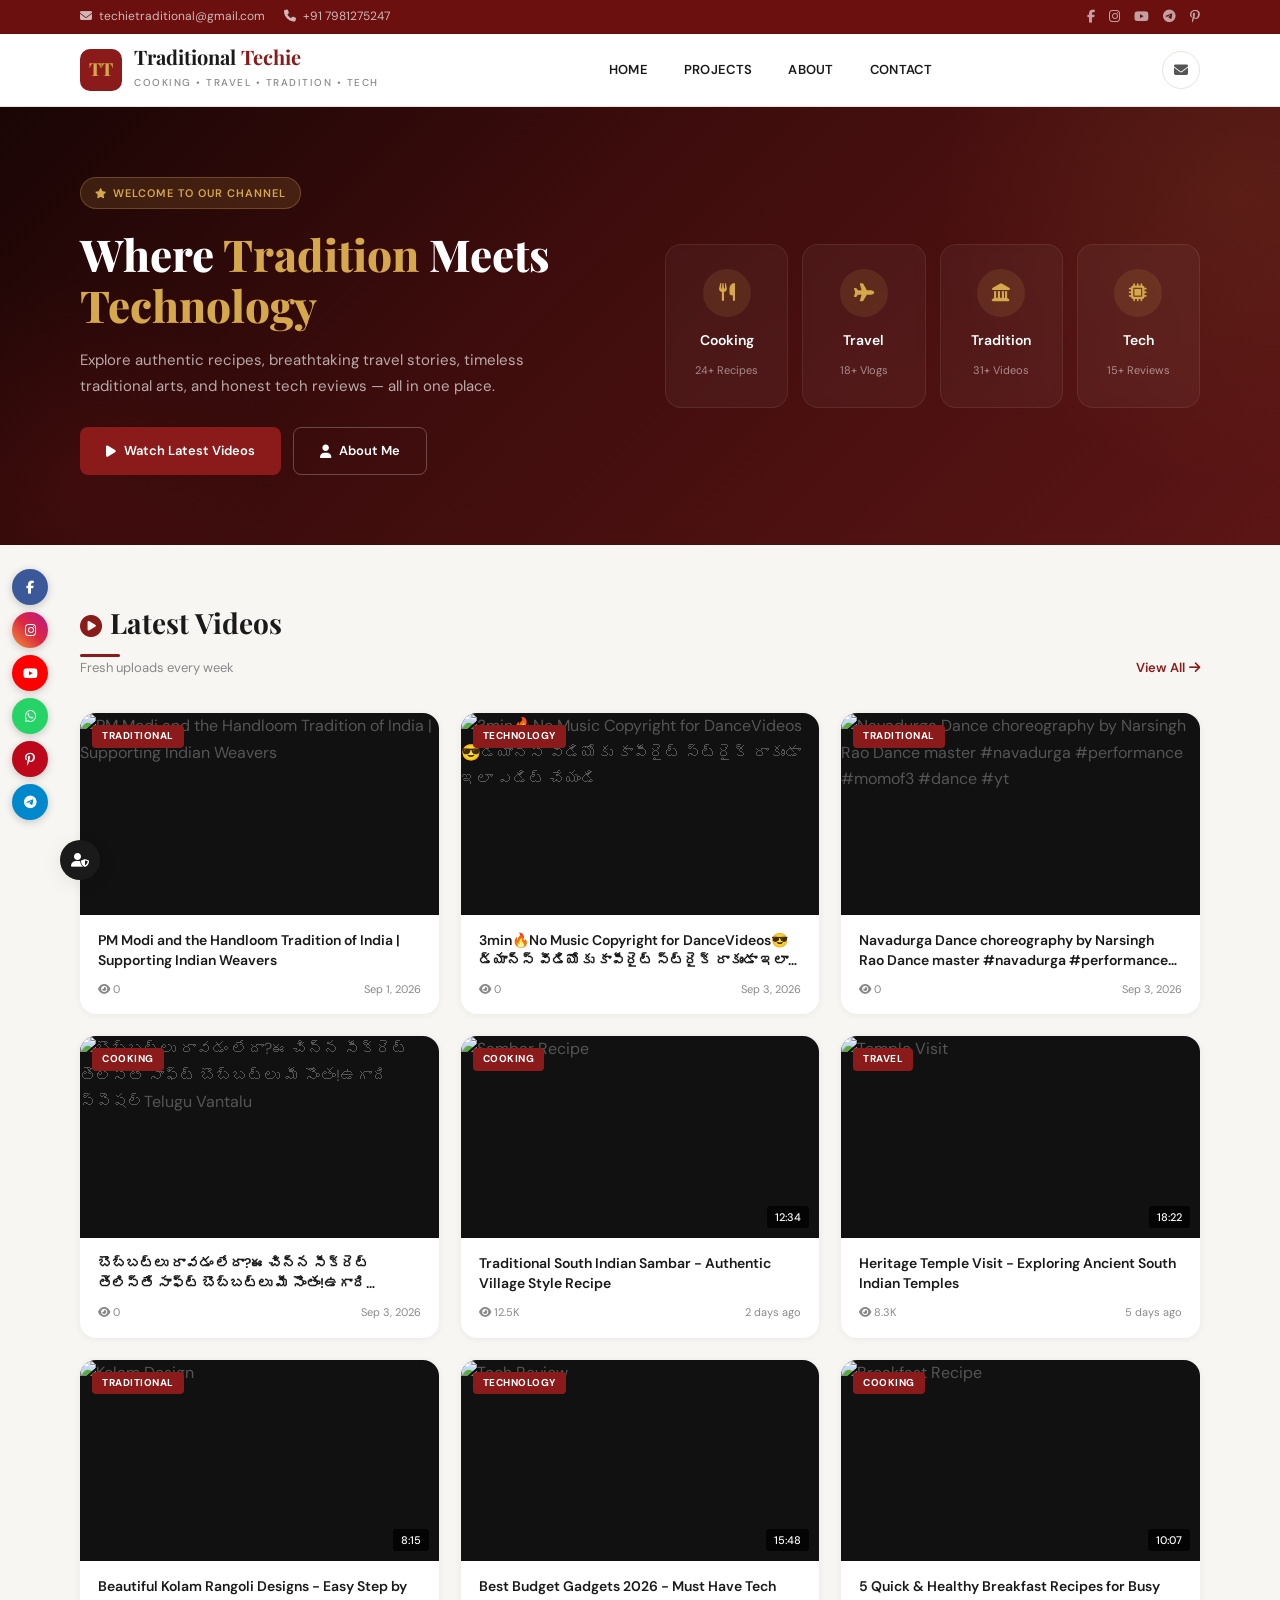
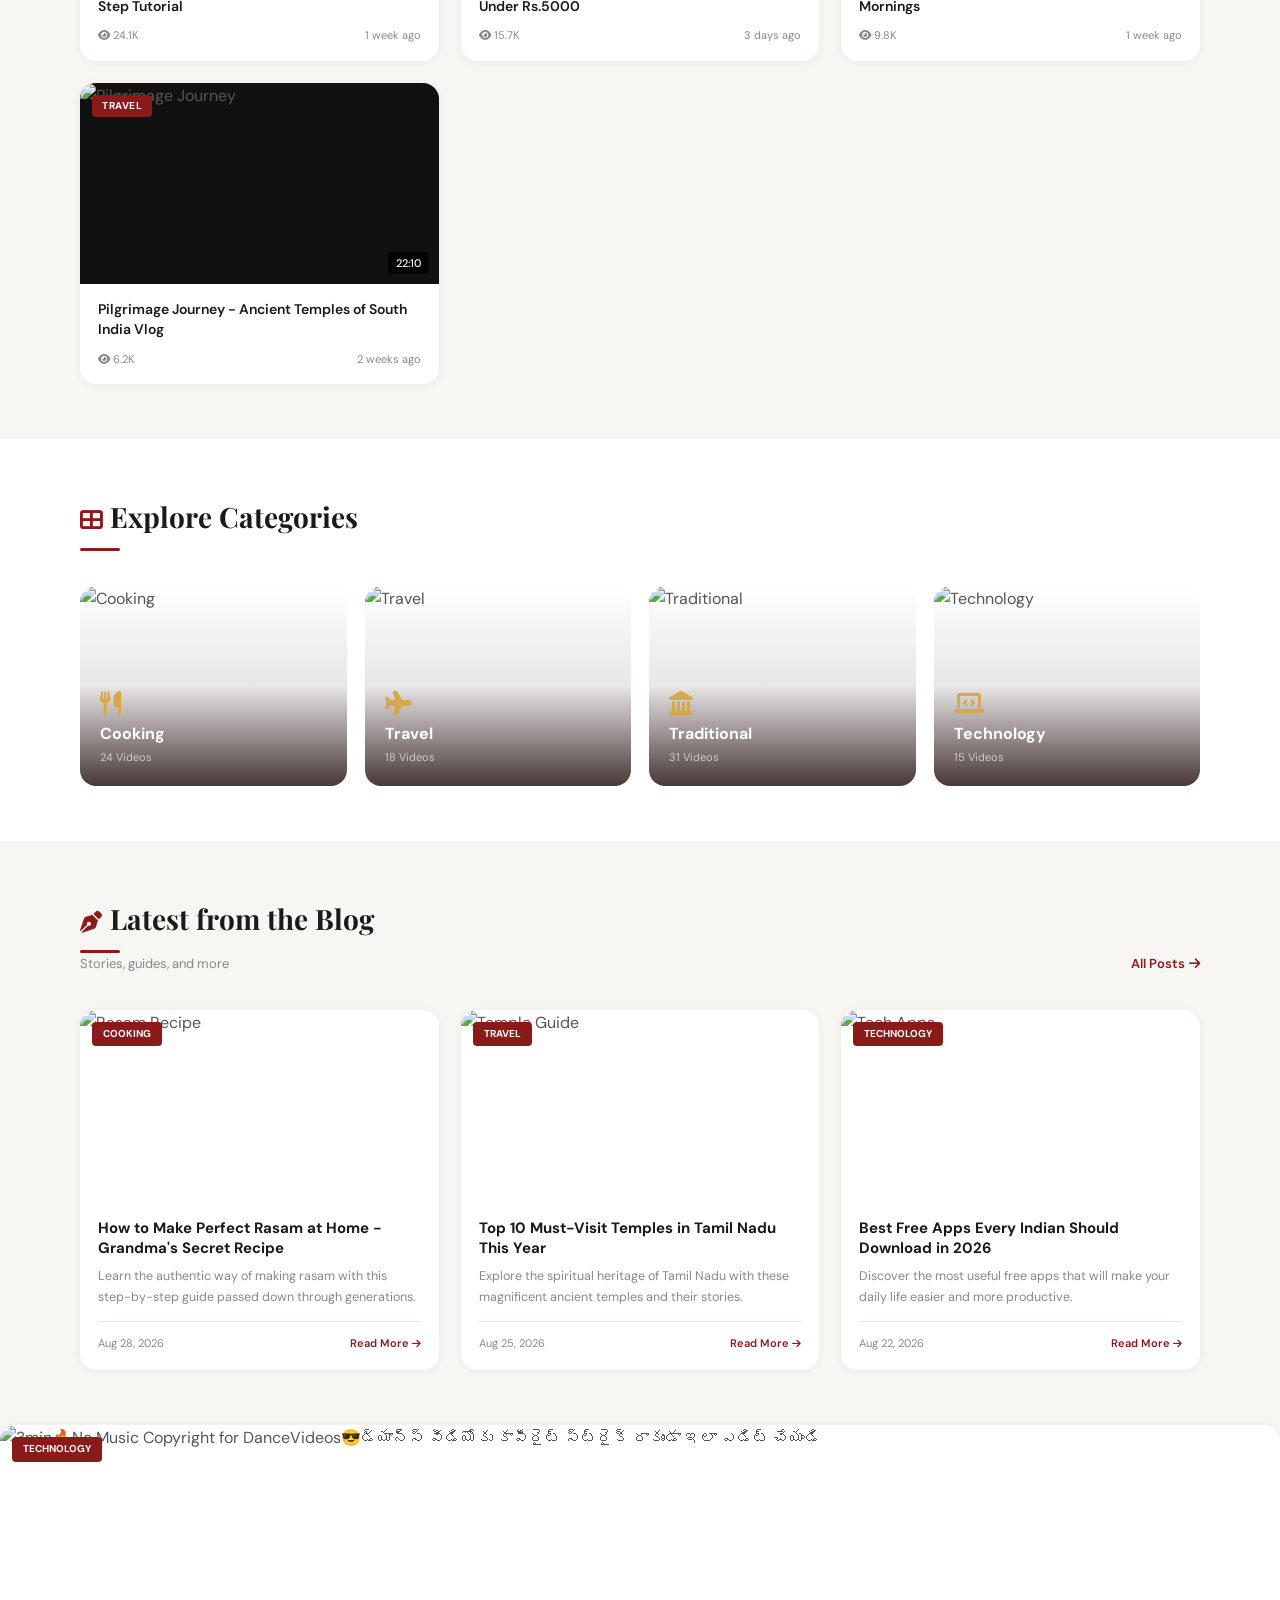
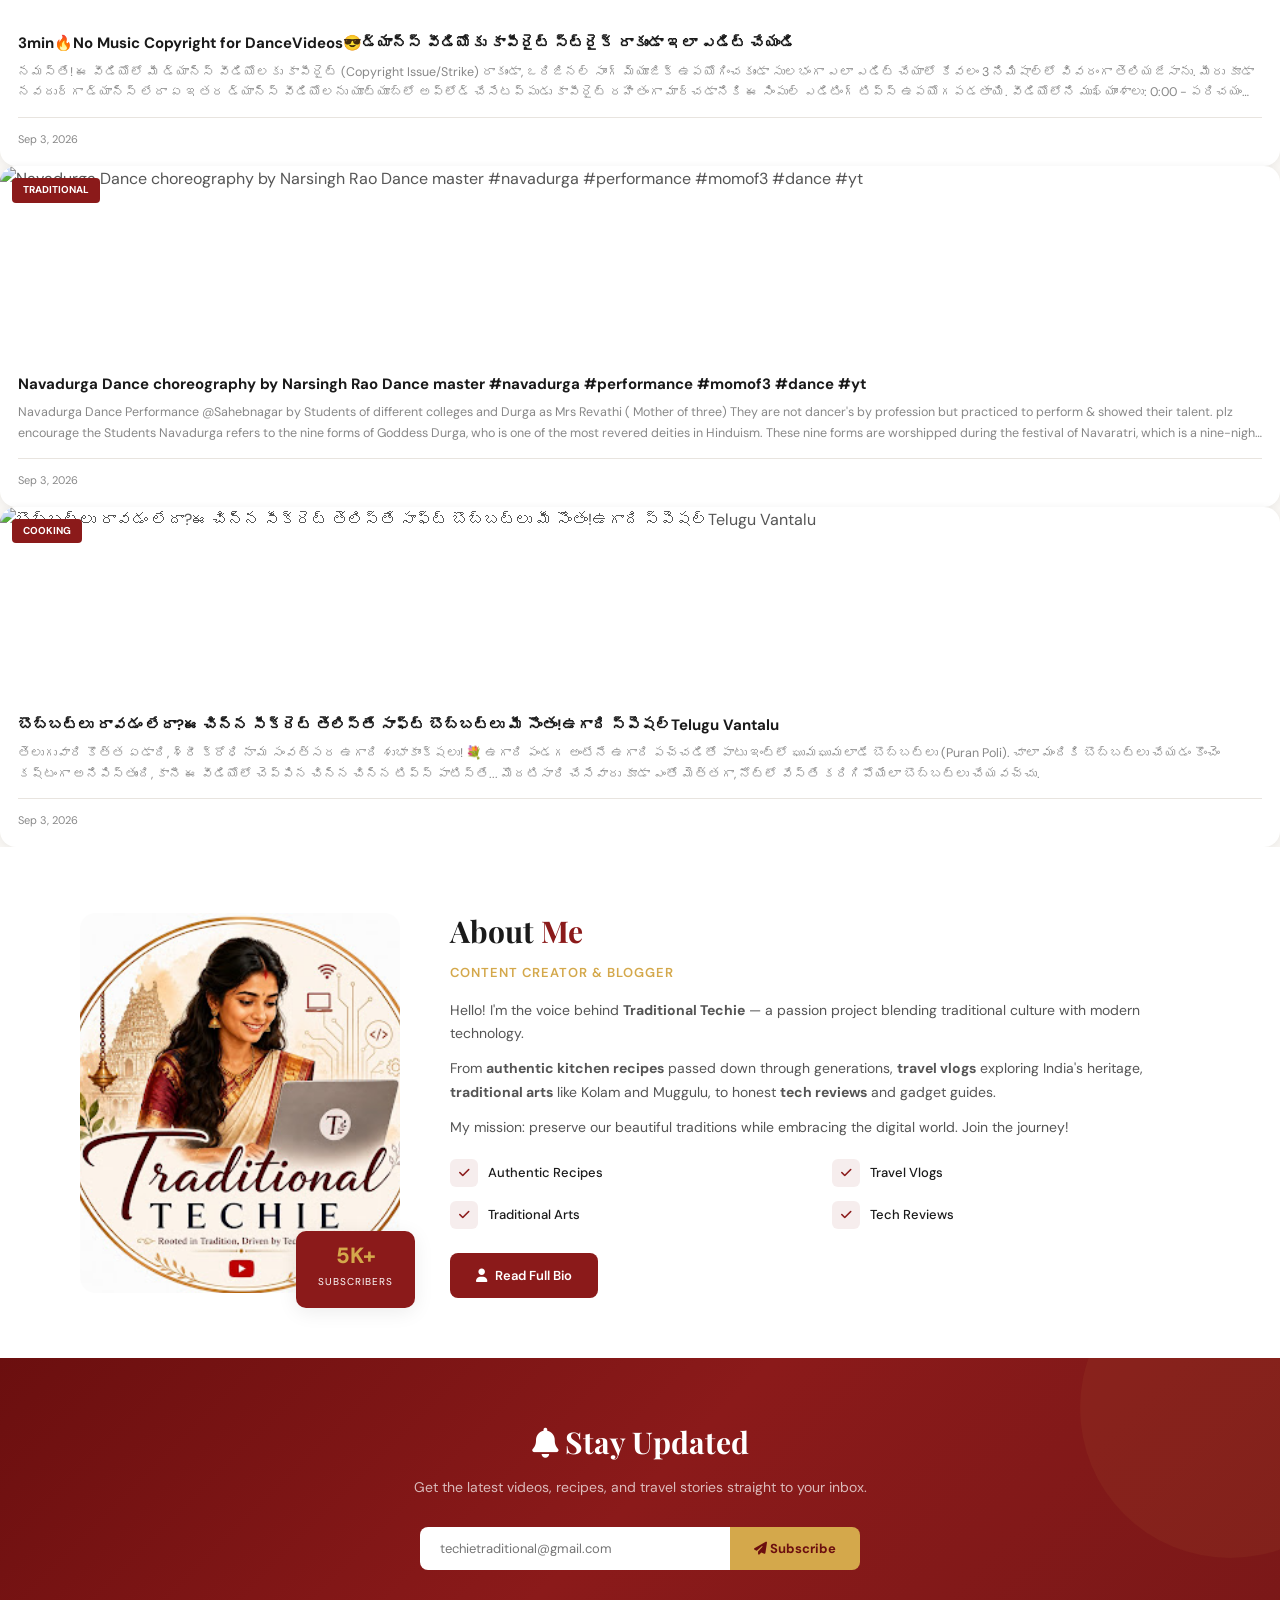
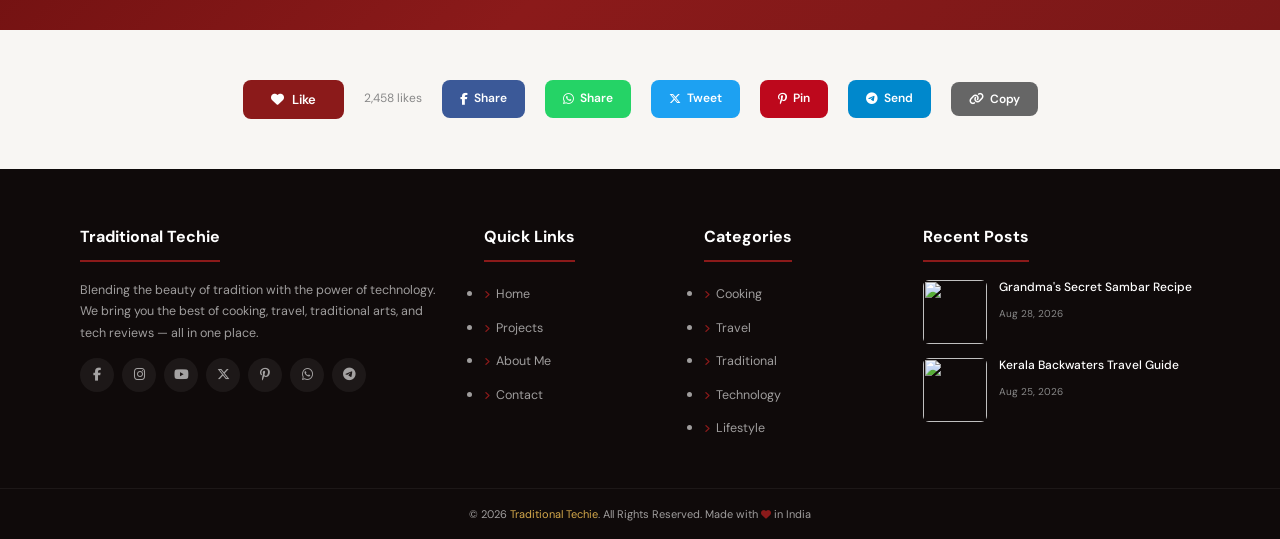
==== commit 470e6dbb: "Insert video and blog cards in index.html Added new video and blog sections with relevant content an" ====
--- a/index.html
+++ b/index.html
@@ -185,6 +185,22 @@
     </div>
 </div>
 
+<!-- PASTE THIS IN index.html inside the video-grid div -->
+<div class="v-card">
+    <a href="https://youtube.com/watch?v=HAinc_xEKNI" target="_blank" style="display:block;">
+        <div class="v-thumb">
+            <img src="https://img.youtube.com/vi/HAinc_xEKNI/mqdefault.jpg" alt="బొబ్బట్లు రావడం లేదా?ఈ చిన్న సీక్రెట్ తెలిస్తే సాఫ్ట్ బొబ్బట్లు మీ సొంతం!ఉగాది స్పెషల్Telugu Vantalu">
+            <div class="v-play"><i class="fas fa-play"></i></div>
+            <span class="v-tag">Cooking</span>
+        </div>
+    </a>
+    <div class="v-body">
+        <h3><a href="https://youtube.com/watch?v=HAinc_xEKNI" target="_blank">బొబ్బట్లు రావడం లేదా?ఈ చిన్న సీక్రెట్ తెలిస్తే సాఫ్ట్ బొబ్బట్లు మీ సొంతం!ఉగాది స్పెషల్Telugu Vantalu</a></h3>
+        <div class="v-meta"><span><i class="fas fa-eye"></i> 0</span><span>Sep 3, 2026</span></div>
+    </div>
+</div>
+
+
 
             <!-- DEMO VIDEOS BELOW (delete these blocks to remove them) -->
 
@@ -397,11 +413,6 @@
 2:30 - కాపీరైట్ ఫ్రీ టిప్స్ & ముగింపు
 
 వీడియో నచ్చితే తప్పకుండా Like, Share చేయండి మరియు మన ఛానెల్‌ని Subscribe చేసుకోండి!
-
-Pinned Comment (కామెంట్ విభాగంలో పిన్ చేయడానికి)
-📌 మీ డ్యాన్స్ వీడియోలకు కాపీరైట్ స్ట్రైక్ రాకుండా ఉండటానికి ఈ ఎడిటింగ్ ట్రిక్స్ ఖచ్చితంగా ఉపయోగపడతాయి!
-మీకేమైనా సందేహాలు ఉంటే కింద కామెంట్ రూపంలో తెలియజేయండి. వీడియో నచ్చితే Like చేసి మన ఛానెల్‌కి Subscribe చేయడం మరచిపోకండి! 🙏✨
-
 YouTube Tags (ట్యాగ్స్ - కామాలతో)
 dance video editing telugu, how to edit dance video without copyright, no music copyright dance video, telugu video editing tutorial, copy right free dance video editing, youtube copyright claim solution telugu, navadurga dance video editing, edit dance video in telugu, dance video copyright claim telugu, background music copyright telugu, youtube dance video tips telugu, copyright strike escape telugu, 3 min video editing tutorial, telugu tech editing</p>
         <div class="b-foot"><span>Sep 3, 2026</span></div>
@@ -422,6 +433,22 @@
         <div class="b-foot"><span>Sep 3, 2026</span></div>
     </div>
 </div>
+
+<!-- PASTE THIS IN index.html inside the blog-grid div -->
+<div class="b-card">
+    <div class="b-thumb">
+        <img src="https://images.unsplash.com/photo-1556909114-f6e7ad7d3136?w=400&h=250&fit=crop" alt="బొబ్బట్లు రావడం లేదా?ఈ చిన్న సీక్రెట్ తెలిస్తే సాఫ్ట్ బొబ్బట్లు మీ సొంతం!ఉగాది స్పెషల్Telugu Vantalu">
+        <span class="b-tag">Cooking</span>
+    </div>
+    <div class="b-body">
+        <h3><a href="#">బొబ్బట్లు రావడం లేదా?ఈ చిన్న సీక్రెట్ తెలిస్తే సాఫ్ట్ బొబ్బట్లు మీ సొంతం!ఉగాది స్పెషల్Telugu Vantalu</a></h3>
+        <p>తెలుగువారి కొత్త ఏడాది, శ్రీ క్రోధి నామ సంవత్సర ఉగాది శుభాకాంక్షలు! 💐
+
+ఉగాది పండగ అంటేనే ఉగాది పచ్చడితో పాటు ఇంట్లో ఘుమఘుమలాడే బొబ్బట్లు (Puran Poli). చాలా మందికి బొబ్బట్లు చేయడం కొంచెం కష్టంగా అనిపిస్తుంది, కానీ ఈ వీడియోలో చెప్పిన చిన్న చిన్న టిప్స్ పాటిస్తే... మొదటిసారి చేసేవారు కూడా ఎంతో మెత్తగా, నోట్లో వేస్తే కరిగిపోయేలా బొబ్బట్లు చేయవచ్చు.</p>
+        <div class="b-foot"><span>Sep 3, 2026</span></div>
+    </div>
+</div>
+
 
 
     
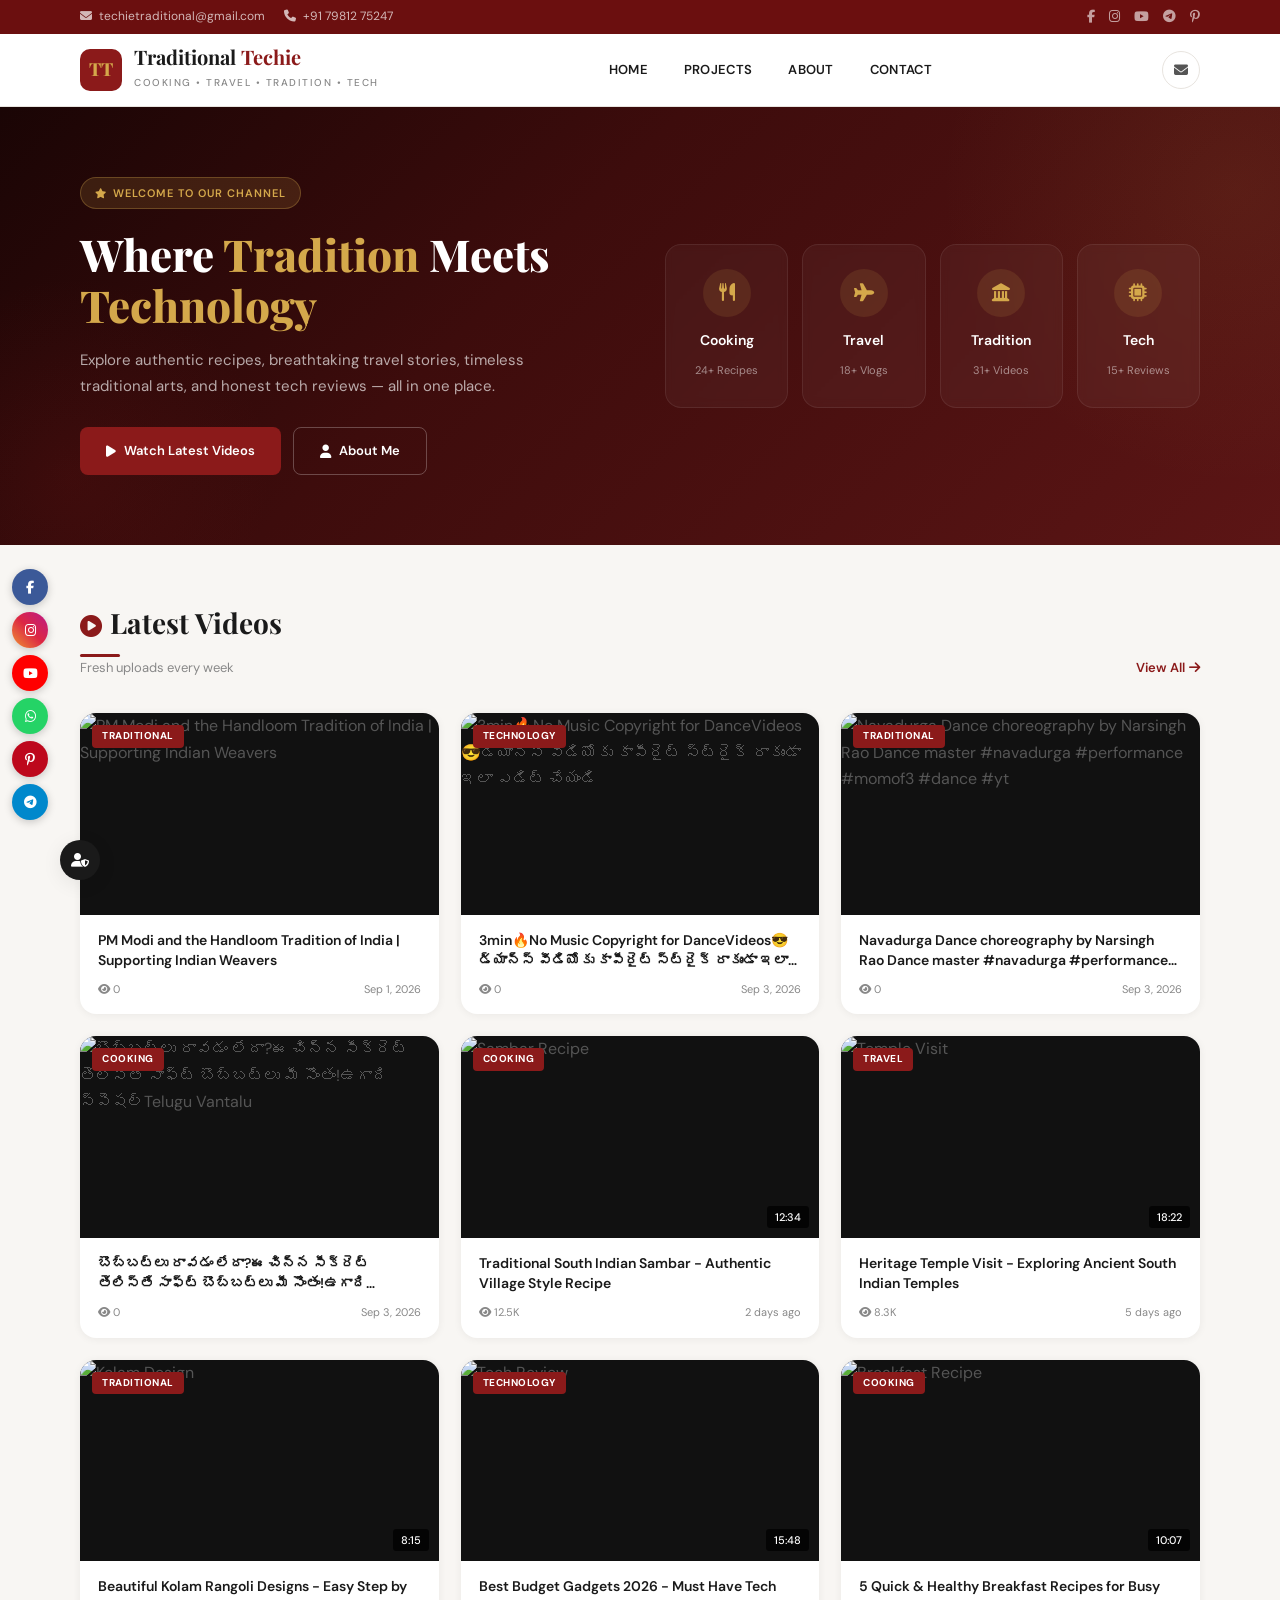
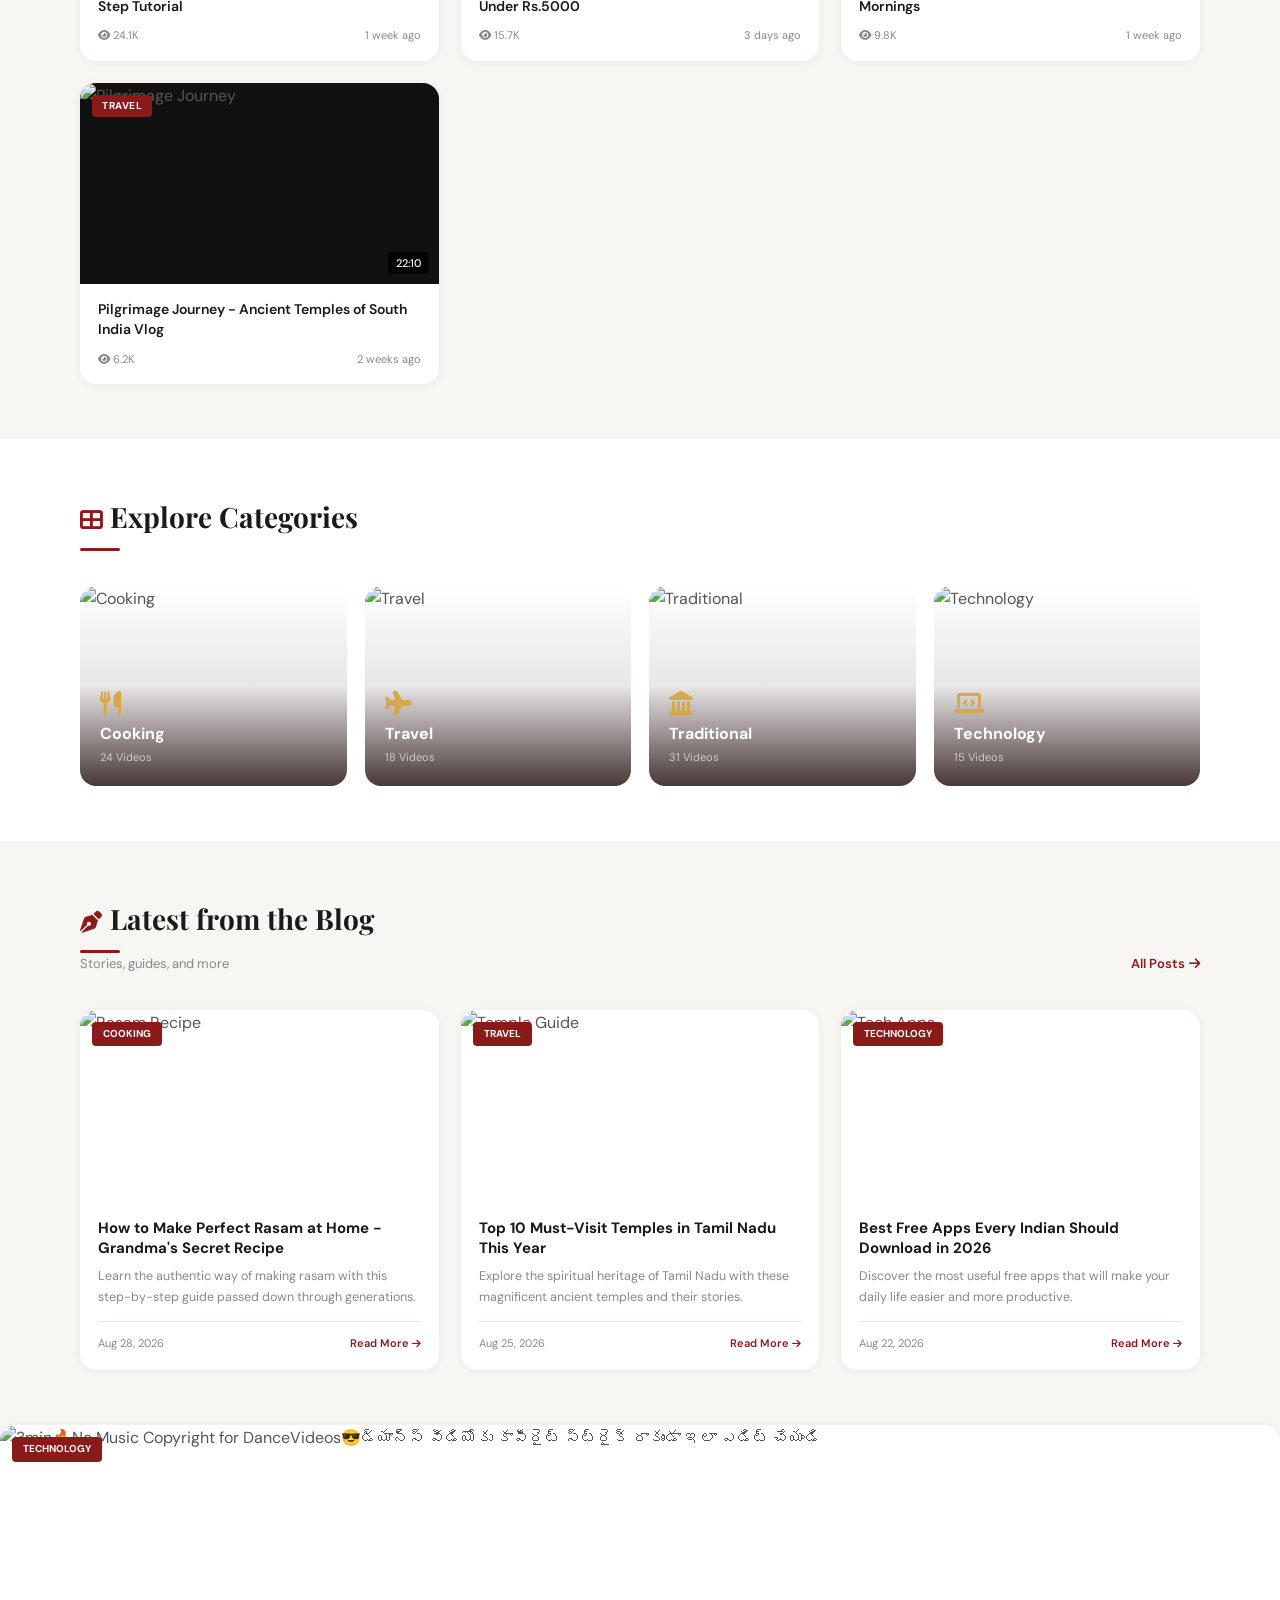
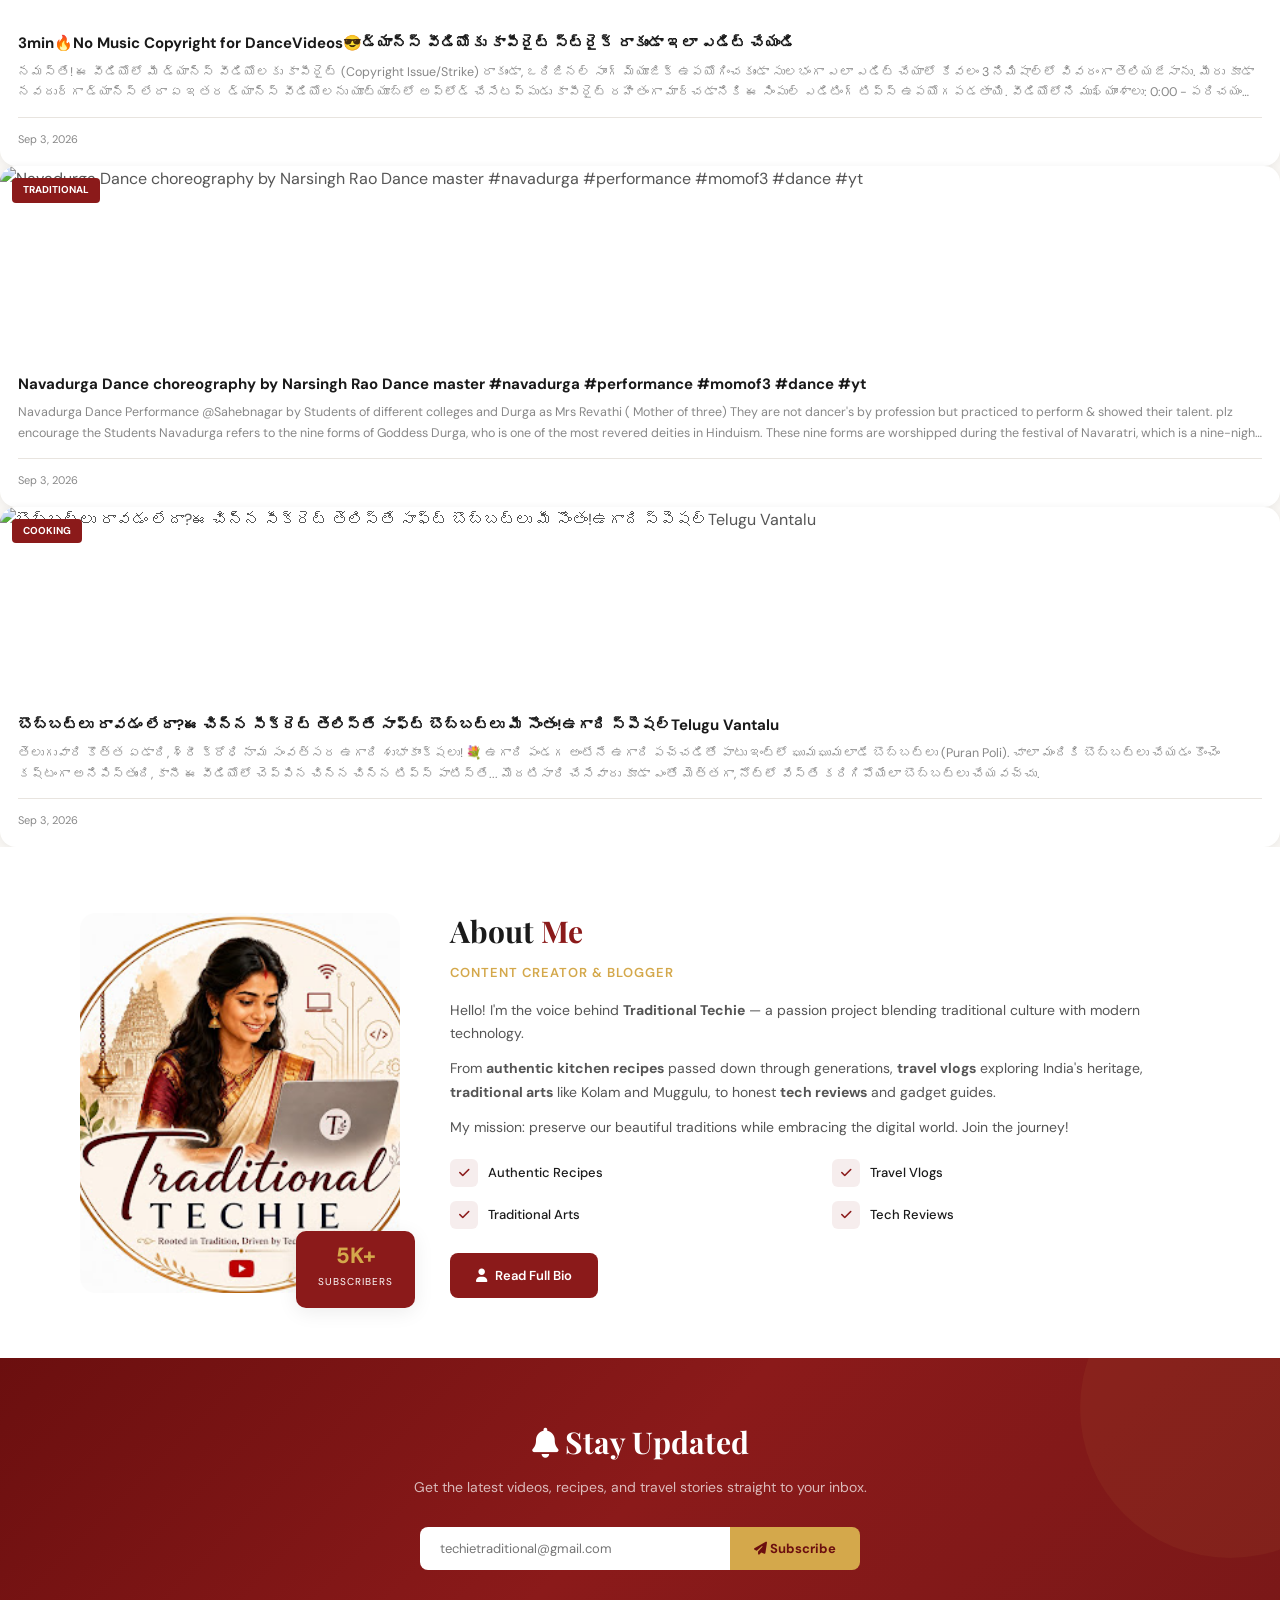
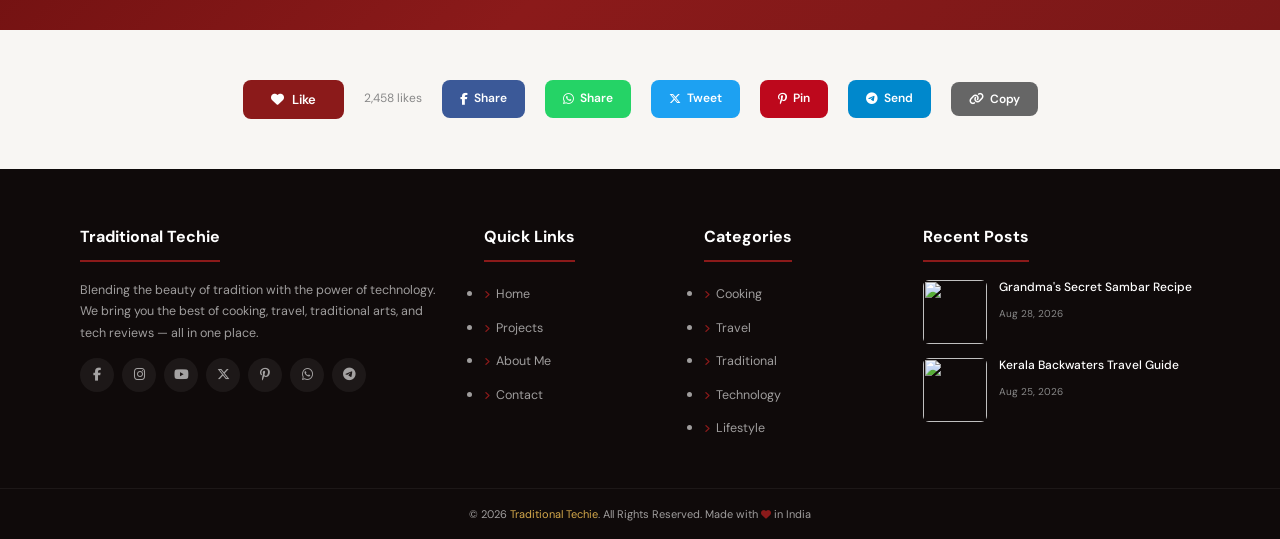
==== commit 676dfc15: "Update contact links and video section titles" ====
--- a/index.html
+++ b/index.html
@@ -21,14 +21,14 @@
 <div class="topbar">
     <div class="container">
         <div class="topbar-left">
-            <a href="#"><i class="fas fa-envelope" style="margin-right:4px"></i> techietraditional@gmail.com</a>
-            <a href="#"><i class="fas fa-phone" style="margin-right:4px"></i> +91 7981275247</a>
+            <a href="mailto:techietraditional@gmail.com"><i class="fas fa-envelope" style="margin-right:4px"></i> techietraditional@gmail.com</a>
+            <a href="tel:+917981275247"><i class="fas fa-phone" style="margin-right:4px"></i> +91 79812 75247</a>
         </div>
         <div class="topbar-right">
             <a href="https://www.facebook.com/share/1EPSMpXXER"><i class="fab fa-facebook-f"></i></a>
             <a href="https://www.instagram.com/traditional_techie?utm_source=qr&igsi=MWVidmgxcXRraDdoNQ=="><i class="fab fa-instagram"></i></a>
             <a href="https://www.youtube.com/@Traditional_Techie" target="_blank"><i class="fab fa-youtube"></i></a>
-            <a href="t.me/Traditionaltechie" target="_blank"><i class="fab fa-telegram"></i></a>
+            <a href="https://t.me/Traditionaltechie" target="_blank"><i class="fab fa-telegram"></i></a>
             <a href="https://pin.it/5eEz7e8Ko" target="_blank"><i class="fab fa-pinterest-p"></i></a>
         </div>
     </div>
@@ -83,26 +83,26 @@
                 </div>
             </div>
             <div class="hero-right">
-                <div class="hero-card">
+                <a href="#videos" class="hero-card" data-cat="Cooking" title="View Cooking videos">
                     <div class="icon"><i class="fas fa-utensils"></i></div>
                     <h4>Cooking</h4>
                     <span>24+ Recipes</span>
-                </div>
-                <div class="hero-card">
+                </a>
+                <a href="#videos" class="hero-card" data-cat="Travel" title="View Travel videos">
                     <div class="icon"><i class="fas fa-plane"></i></div>
                     <h4>Travel</h4>
                     <span>18+ Vlogs</span>
-                </div>
-                <div class="hero-card">
+                </a>
+                <a href="#videos" class="hero-card" data-cat="Traditional" title="View Traditional videos">
                     <div class="icon"><i class="fas fa-landmark"></i></div>
                     <h4>Tradition</h4>
                     <span>31+ Videos</span>
-                </div>
-                <div class="hero-card">
+                </a>
+                <a href="#videos" class="hero-card" data-cat="Technology" title="View Tech videos">
                     <div class="icon"><i class="fas fa-microchip"></i></div>
                     <h4>Tech</h4>
                     <span>15+ Reviews</span>
-                </div>
+                </a>
             </div>
         </div>
     </div>
@@ -132,12 +132,13 @@
     <div class="container">
         <div class="sec-header">
             <div>
-                <h2><i class="fas fa-play-circle"></i>Latest Videos</h2>
+                <h2><i class="fas fa-play-circle"></i><span id="videoCatTitle">Latest Videos</span></h2>
                 <div class="line"></div>
                 <p>Fresh uploads every week</p>
             </div>
-            <a href="#" class="sec-link">View All <i class="fas fa-arrow-right"></i></a>
-        </div>
+            <a href="#videos" class="sec-link" onclick="filterCategory('')">View All <i class="fas fa-arrow-right"></i></a>
+        </div>
+        <p id="videoFilterMsg" style="display:none;color:var(--primary);font-size:12px;margin-bottom:12px;">No videos in this category yet. <a href="#videos" onclick="filterCategory('')" style="color:var(--accent);font-weight:600;">Show all videos</a></p>
         <div class="video-grid">
 
             <!-- YOUR UPLOADED VIDEO (Handloom) - delete this entire block to remove it -->
@@ -516,10 +517,10 @@
             <button class="like-btn" id="likeBtn" onclick="toggleLike()"><i class="fas fa-heart"></i> Like</button>
             <span class="like-count" id="likeCount">2,458 likes</span>
             <a href="https://www.facebook.com/share/1EPSMpXXER" target="_blank" class="share-pill" style="background:#3b5998"><i class="fab fa-facebook-f"></i> Share</a>
-            <a href="https://wa.me/qr/PFPHX54XP56HK1" target="_blank" class="share-pill" style="background:#25d366"><i class="fab fa-whatsapp"></i> Share</a>
+            <a href="https://wa.me/917981275247" target="_blank" class="share-pill" style="background:#25d366"><i class="fab fa-whatsapp"></i> Share</a>
             <a href="https://twitter.com/intent/tweet?text=Traditional+Techie" target="_blank" class="share-pill" style="background:#1da1f2"><i class="fab fa-x-twitter"></i> Tweet</a>
-            <a href="https://pinterehttps://pin.it/5eEz7e8Ko" target="_blank" class="share-pill" style="background:#bd081c"><i class="fab fa-pinterest-p"></i> Pin</a>
-            <a href="t.me/Traditionaltechie" target="_blank" class="share-pill" style="background:#0088cc"><i class="fab fa-telegram-plane"></i> Send</a>
+            <a href="https://pin.it/5eEz7e8Ko" target="_blank" class="share-pill" style="background:#bd081c"><i class="fab fa-pinterest-p"></i> Pin</a>
+            <a href="https://t.me/Traditionaltechie" target="_blank" class="share-pill" style="background:#0088cc"><i class="fab fa-telegram-plane"></i> Send</a>
             <button class="share-pill" style="background:#666" onclick="copyLink()"><i class="fas fa-link"></i> Copy</button>
         </div>
     </div>
@@ -544,10 +545,10 @@
                     <a href="https://www.facebook.com/share/1EPSMpXXER"_blank"><i class="fab fa-facebook-f"></i></a>
                     <a href="https://www.instagram.com/traditional_techie?utm_source=qr&igsi=MWVidmgxcXRraDdoNQ==" target="_blank"><i class="fab fa-instagram"></i></a>
                     <a href="https://www.youtube.com/@Traditional_Techie" target="_blank"><i class="fab fa-youtube"></i></a>
-                    <a href="https://twitter.com" target="_blank"><i class="fab fa-x-twitter"></i></a>
+                    <a href="https://twitter.com/intent/tweet?text=Check+out+Traditional+Techie" target="_blank"><i class="fab fa-x-twitter"></i></a>
                     <a href="https://pin.it/5eEz7e8Ko" target="_blank"><i class="fab fa-pinterest-p"></i></a>
-                    <a href="https://wa.me/qr/PFPHX54XP56HK1" target="_blank"><i class="fab fa-whatsapp"></i></a>
-                    <a href="t.me/Traditionaltechie" target="_blank"><i class="fab fa-telegram-plane"></i></a>
+                    <a href="https://wa.me/917981275247" target="_blank"><i class="fab fa-whatsapp"></i></a>
+                    <a href="https://t.me/Traditionaltechie" target="_blank"><i class="fab fa-telegram-plane"></i></a>
                 </div>
             </div>
             <div>
@@ -602,9 +603,9 @@
     <a href="https://www.facebook.com/share/1EPSMpXXER" target="_blank" style="background:#3b5998" title="Facebook"><i class="fab fa-facebook-f"></i></a>
     <a href="https://www.instagram.com/traditional_techie?utm_source=qr&igsi=MWVidmgxcXRraDdoNQ==" target="_blank" style="background:linear-gradient(45deg,#f09433,#dc2743,#bc1888)" title="Instagram"><i class="fab fa-instagram"></i></a>
     <a href="https://www.youtube.com/@Traditional_Techie" target="_blank" style="background:#ff0000" title="YouTube"><i class="fab fa-youtube"></i></a>
-    <a href="https://wa.me/qr/PFPHX54XP56HK1" target="_blank" style="background:#25d366" title="WhatsApp"><i class="fab fa-whatsapp"></i></a>
+    <a href="https://wa.me/917981275247" target="_blank" style="background:#25d366" title="WhatsApp"><i class="fab fa-whatsapp"></i></a>
     <a href="https://pin.it/5eEz7e8Ko" target="_blank" style="background:#bd081c" title="Pinterest"><i class="fab fa-pinterest-p"></i></a>
-    <a href="t.me/Traditionaltechie" target="_blank" style="background:#0088cc" title="Telegram"><i class="fab fa-telegram-plane"></i></a>
+    <a href="https://t.me/Traditionaltechie" target="_blank" style="background:#0088cc" title="Telegram"><i class="fab fa-telegram-plane"></i></a>
 </div>
 
 <!-- ============================================================================
@@ -704,6 +705,8 @@
 </div>
 
 <!-- This loads your JavaScript (admin login, video upload, blog, etc.) -->
+<script src="https://cdn.jsdelivr.net/npm/@emailjs/browser@4/dist/email.min.js"></script>
 <script src="js/scripts.js"></script>
 </body>
 </html>
+
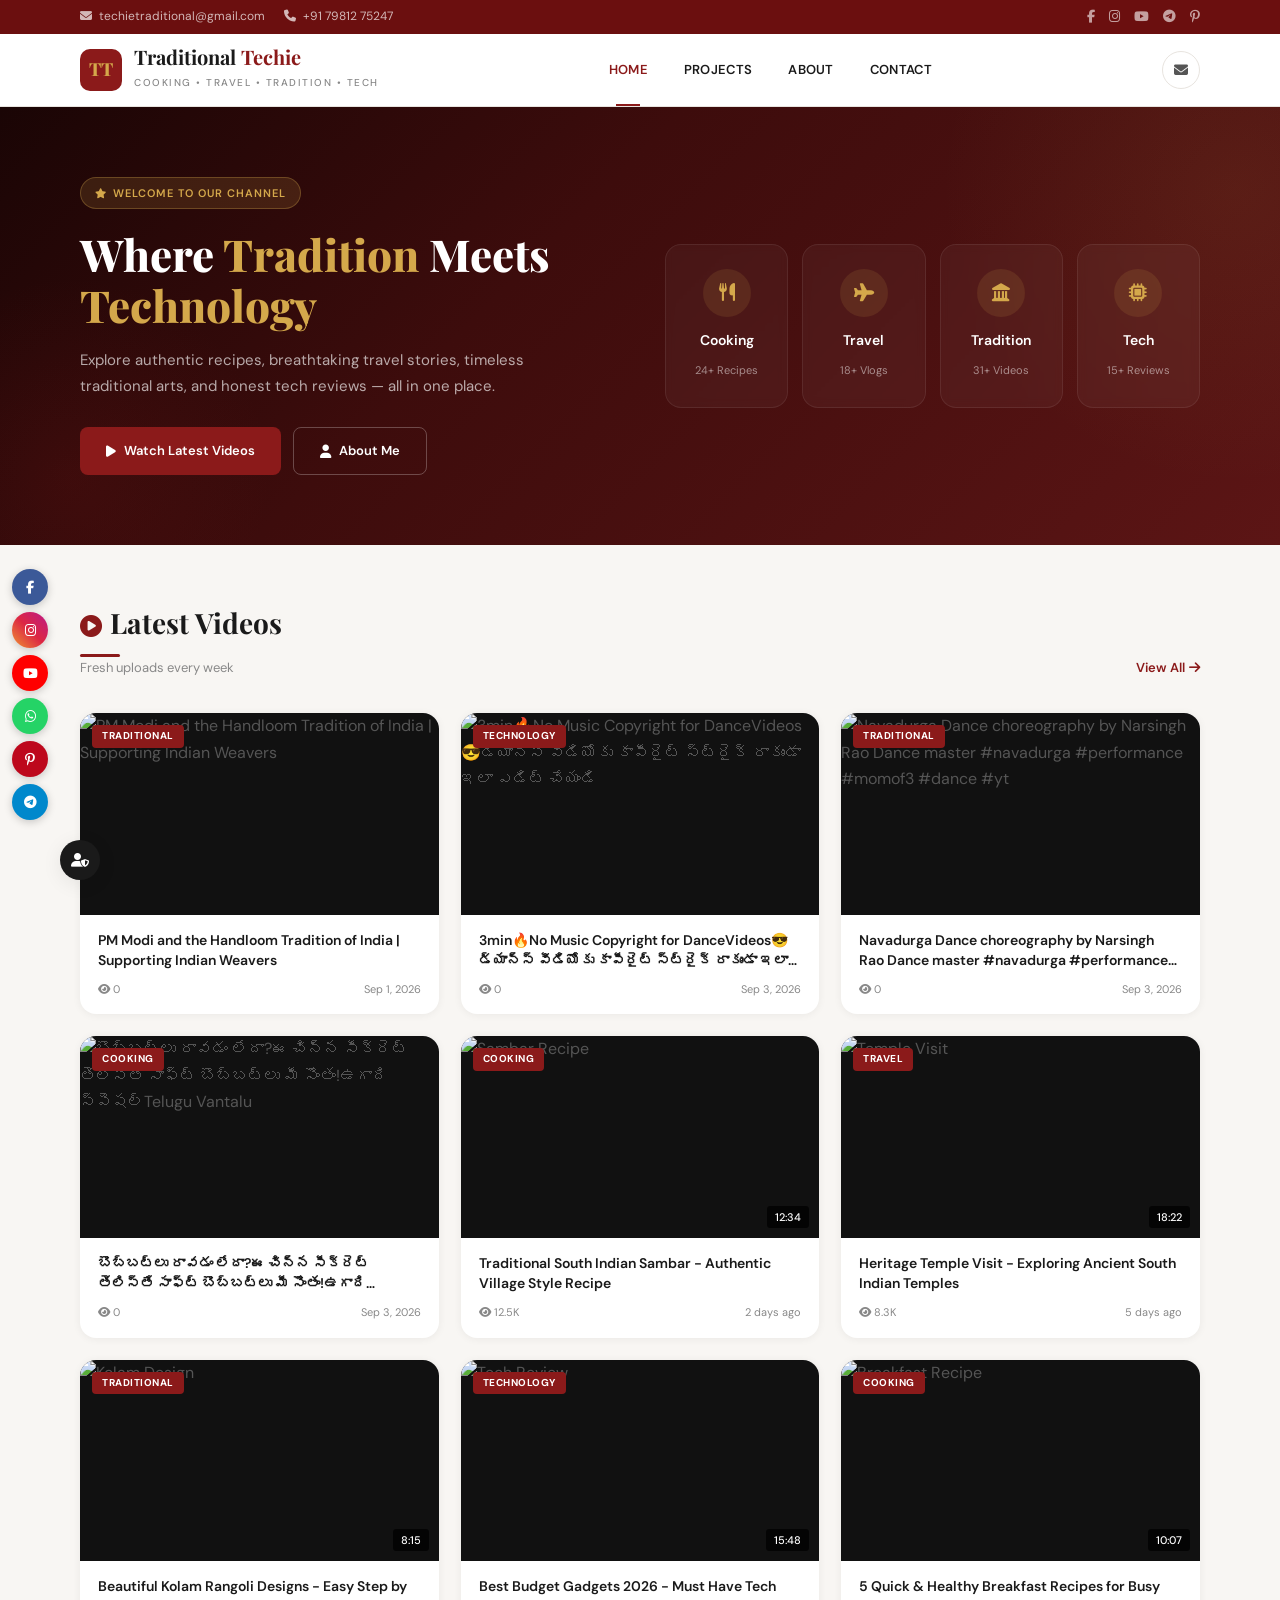
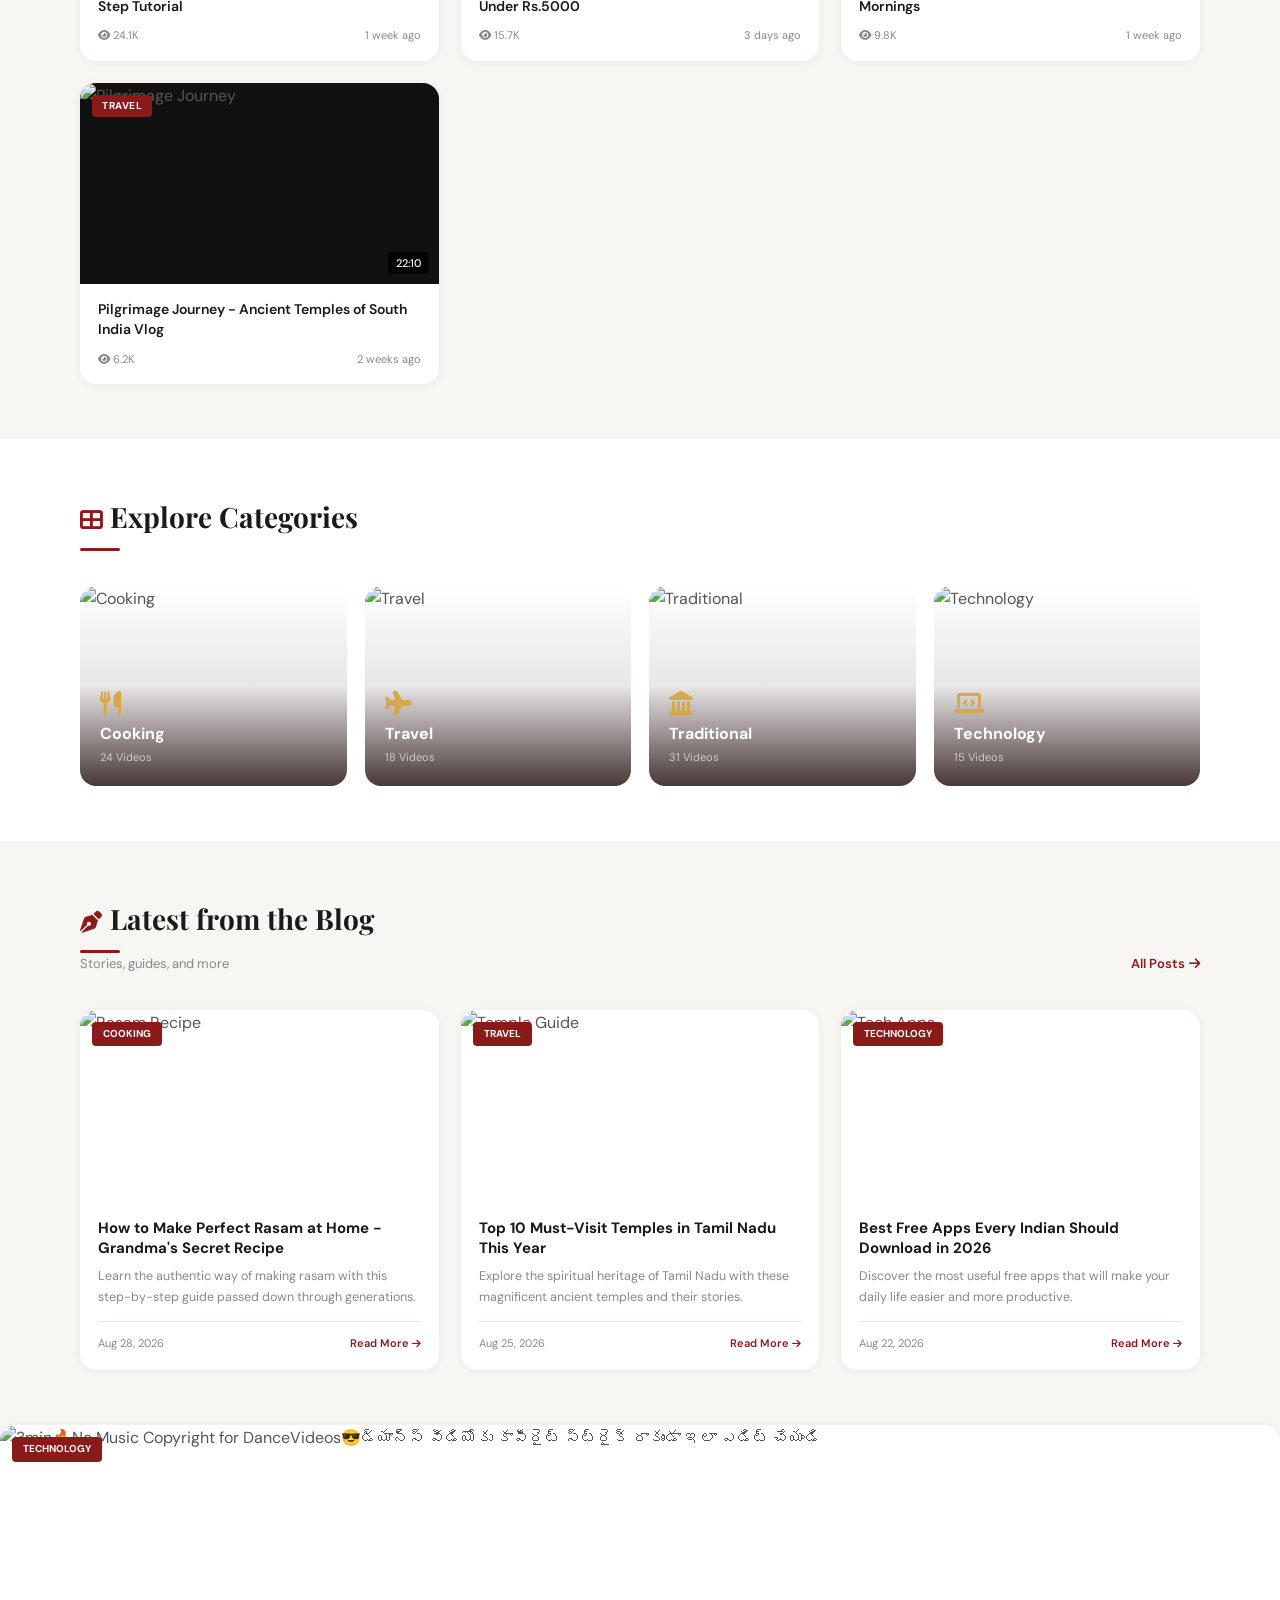
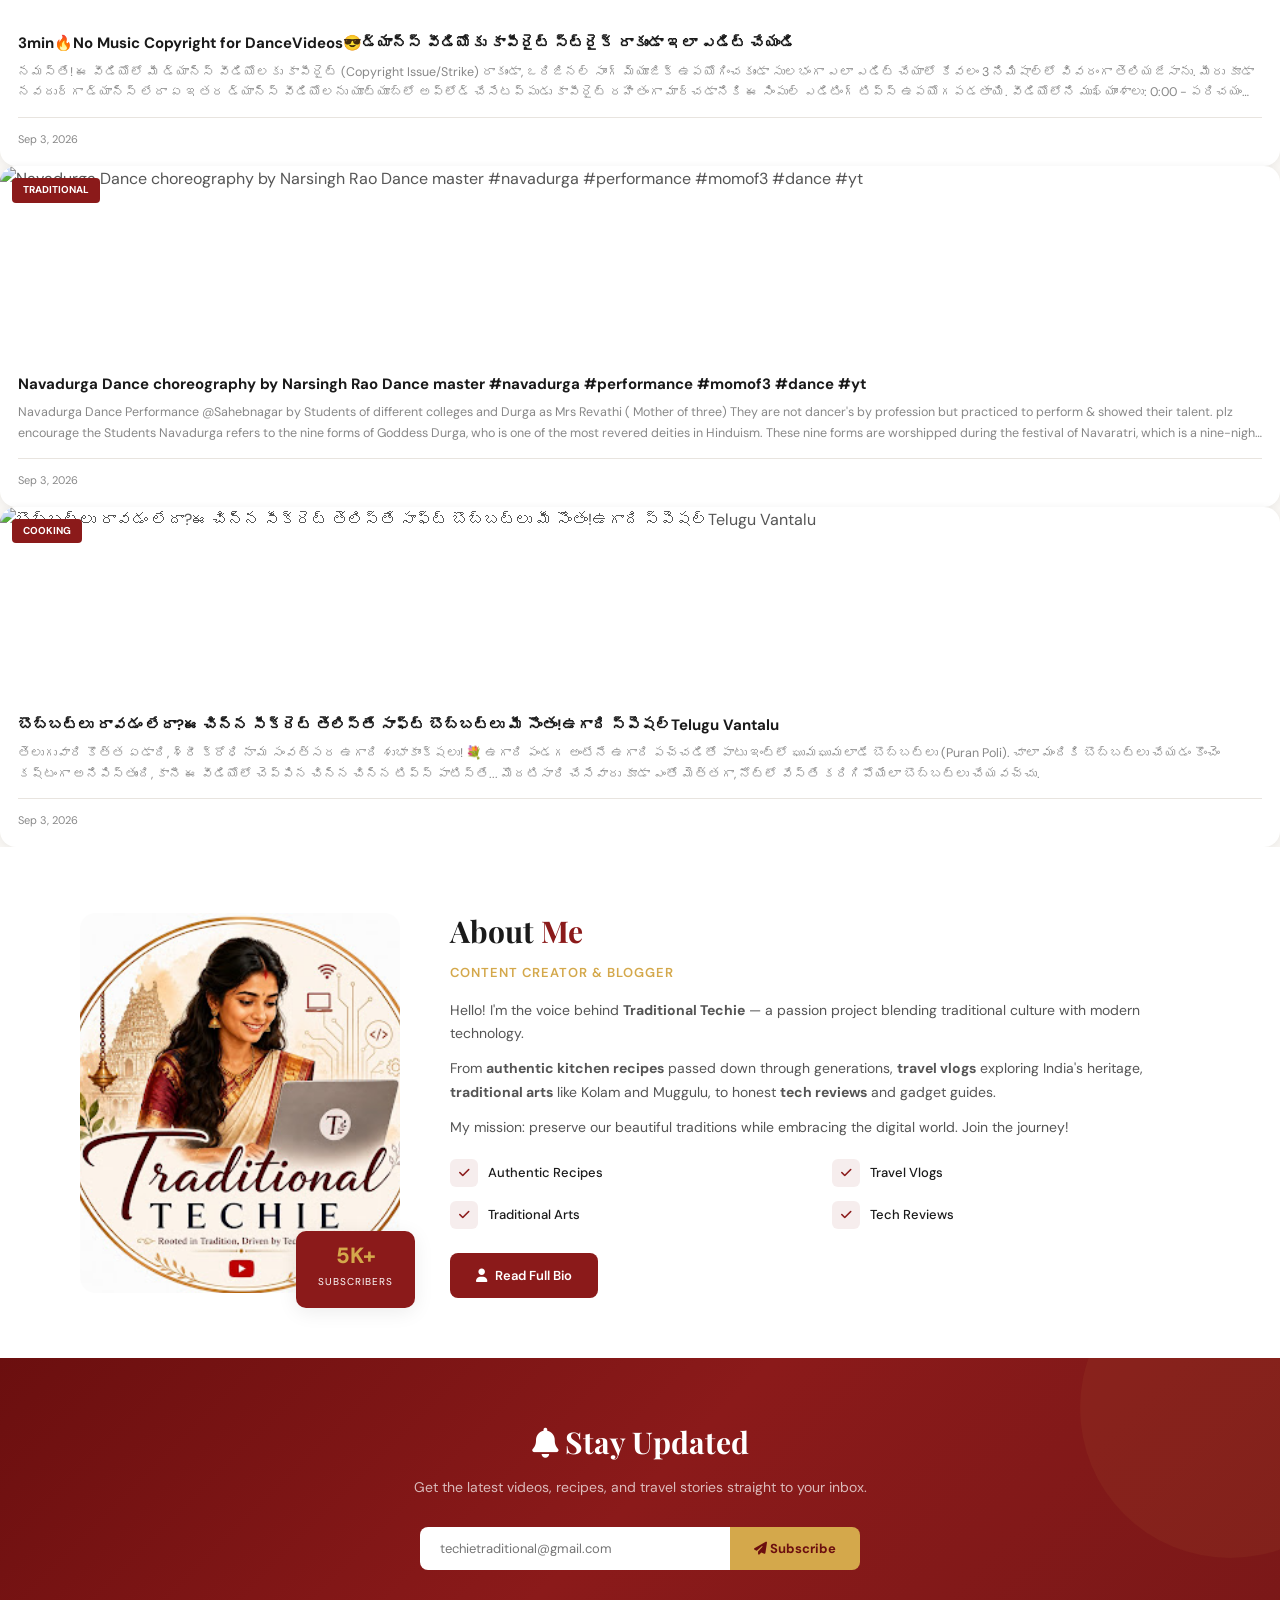
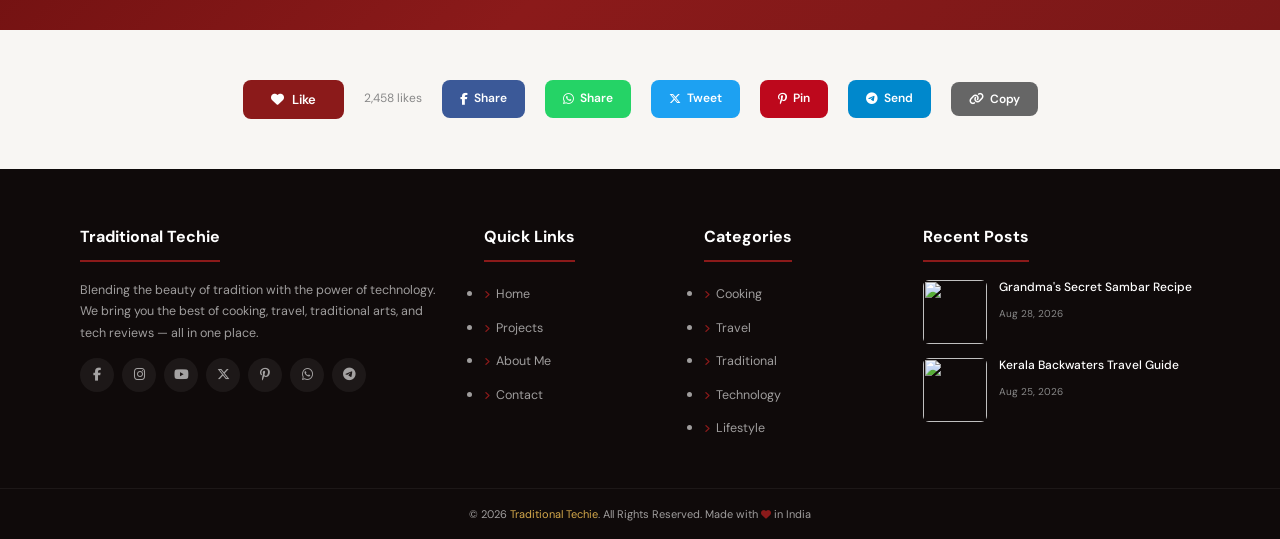
==== commit be18469e: "Update category links and add banner image input" ====
--- a/index.html
+++ b/index.html
@@ -563,11 +563,11 @@
             <div>
                 <h4>Categories</h4>
                 <ul class="foot-links">
-                    <li><a href="#">Cooking</a></li>
-                    <li><a href="#">Travel</a></li>
-                    <li><a href="#">Traditional</a></li>
-                    <li><a href="#">Technology</a></li>
-                    <li><a href="#">Lifestyle</a></li>
+                    <li><a href="index.html?cat=Cooking">Cooking</a></li>
+                    <li><a href="index.html?cat=Travel">Travel</a></li>
+                    <li><a href="index.html?cat=Traditional">Traditional</a></li>
+                    <li><a href="index.html?cat=Technology">Technology</a></li>
+                    <li><a href="index.html?cat=Lifestyle">Lifestyle</a></li>
                 </ul>
             </div>
             <div>
@@ -687,6 +687,7 @@
                     <div><label>Post Title *</label><input type="text" id="blogTitle" placeholder="Blog title"></div>
                     <div><label>Category</label><select id="blogCategory"><option>Cooking</option><option>Travel</option><option>Traditional</option><option>Technology</option></select></div>
                 </div>
+                <div><label>Banner Image URL (optional)</label><input type="text" id="blogBanner" placeholder="https://... (leave empty for default banner)"></div>
                 <label>Content *</label><textarea id="blogContent" placeholder="Write your blog post here..." style="height:100px"></textarea>
                 <div style="display:flex;gap:10px;margin-top:14px;">
                     <button class="submit" onclick="uploadBlog()"><i class="fas fa-paper-plane"></i> Publish Post</button>
--- a/css/style.css
+++ b/css/style.css
@@ -78,7 +78,7 @@
 .btn-ghost { background:transparent; color:var(--white); border:1.5px solid rgba(255,255,255,.25); }
 .btn-ghost:hover { border-color:var(--accent); color:var(--accent); }
 .hero-right { display:flex; gap:14px; }
-.hero-card { flex:1; background:rgba(255,255,255,0.04); border:1px solid rgba(255,255,255,0.08); border-radius:var(--radius-lg); padding:24px 18px; text-align:center; color:var(--white); backdrop-filter:blur(4px); transition:all .3s; }
+.hero-card { flex:1; background:rgba(255,255,255,0.04); border:1px solid rgba(255,255,255,0.08); border-radius:var(--radius-lg); padding:24px 18px; text-align:center; color:var(--white); backdrop-filter:blur(4px); transition:all .3s; text-decoration:none; cursor:pointer; }
 .hero-card:hover { background:rgba(255,255,255,0.08); border-color:var(--accent); transform:translateY(-4px); }
 .hero-card .icon { width:48px; height:48px; background:rgba(212,168,75,0.12); border-radius:50%; display:flex; align-items:center; justify-content:center; margin:0 auto 12px; font-size:18px; color:var(--accent); }
 .hero-card h4 { font-size:14px; font-weight:600; margin-bottom:4px; }
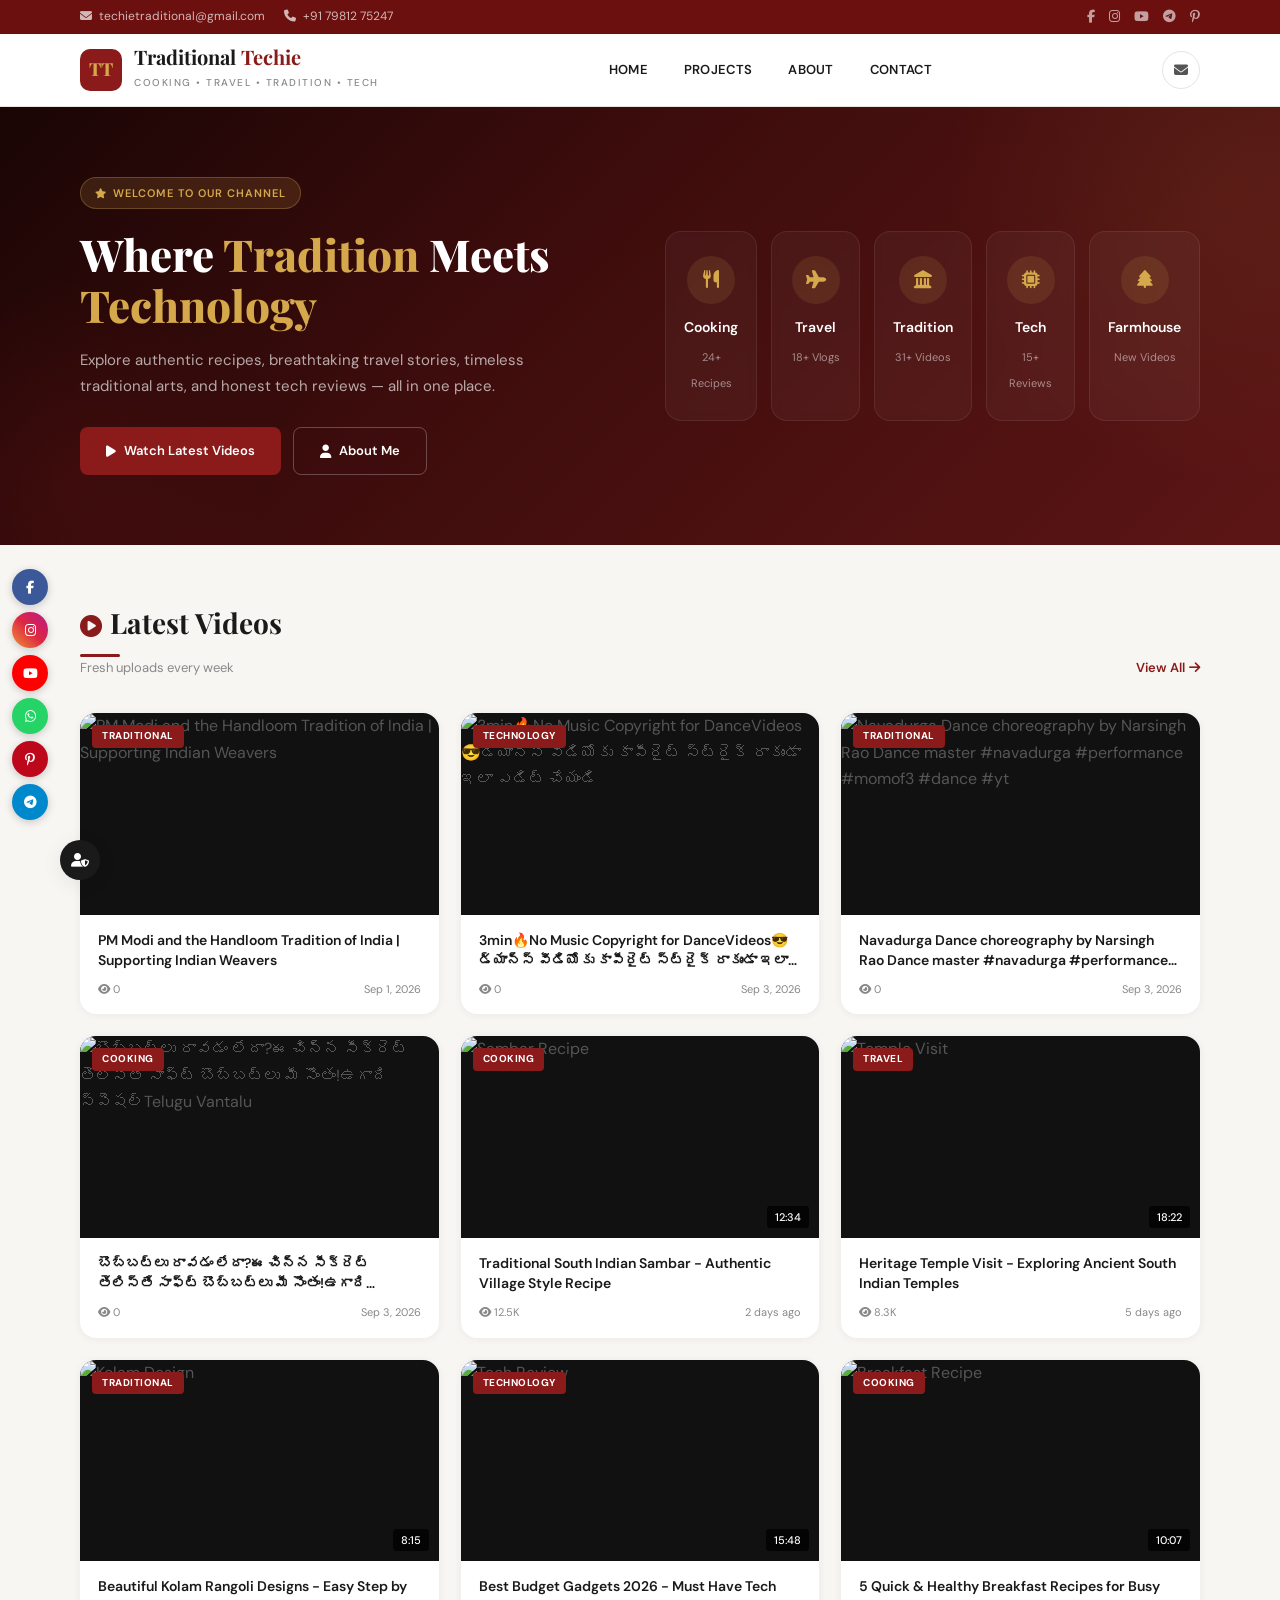
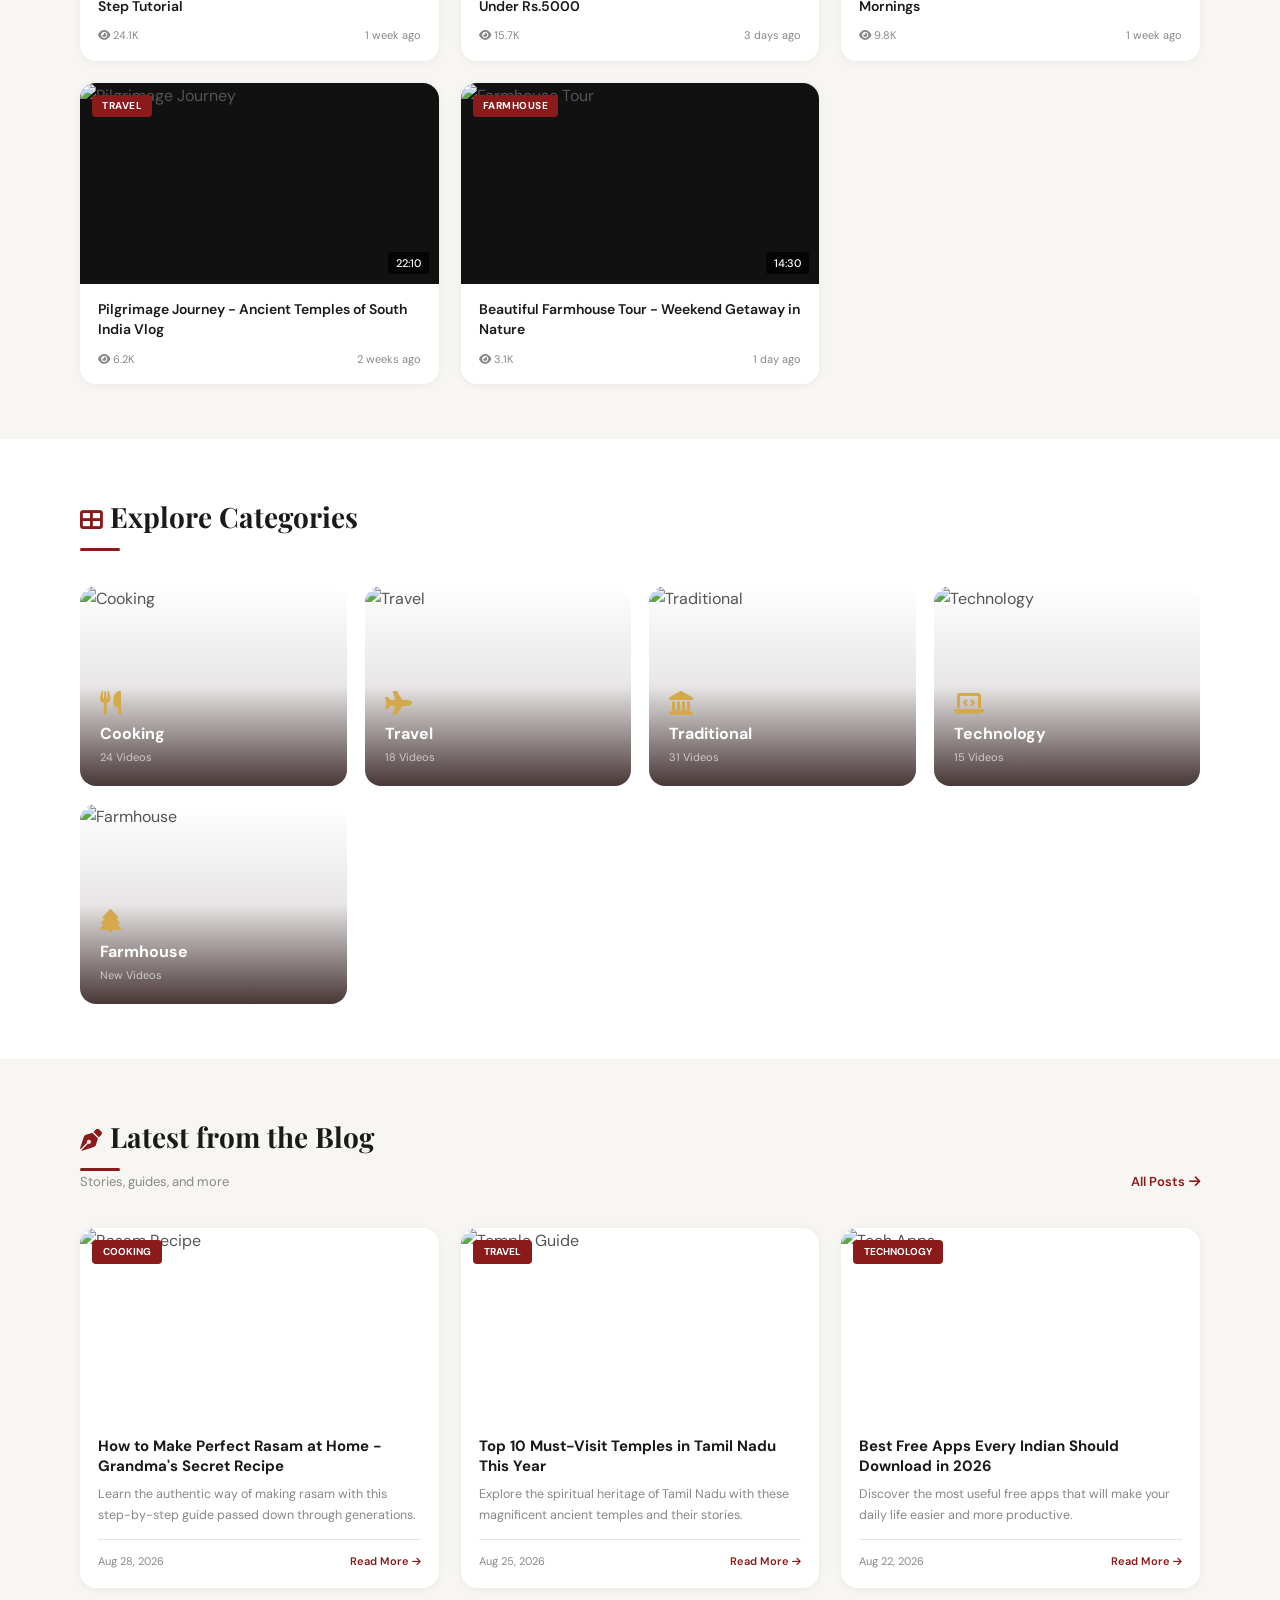
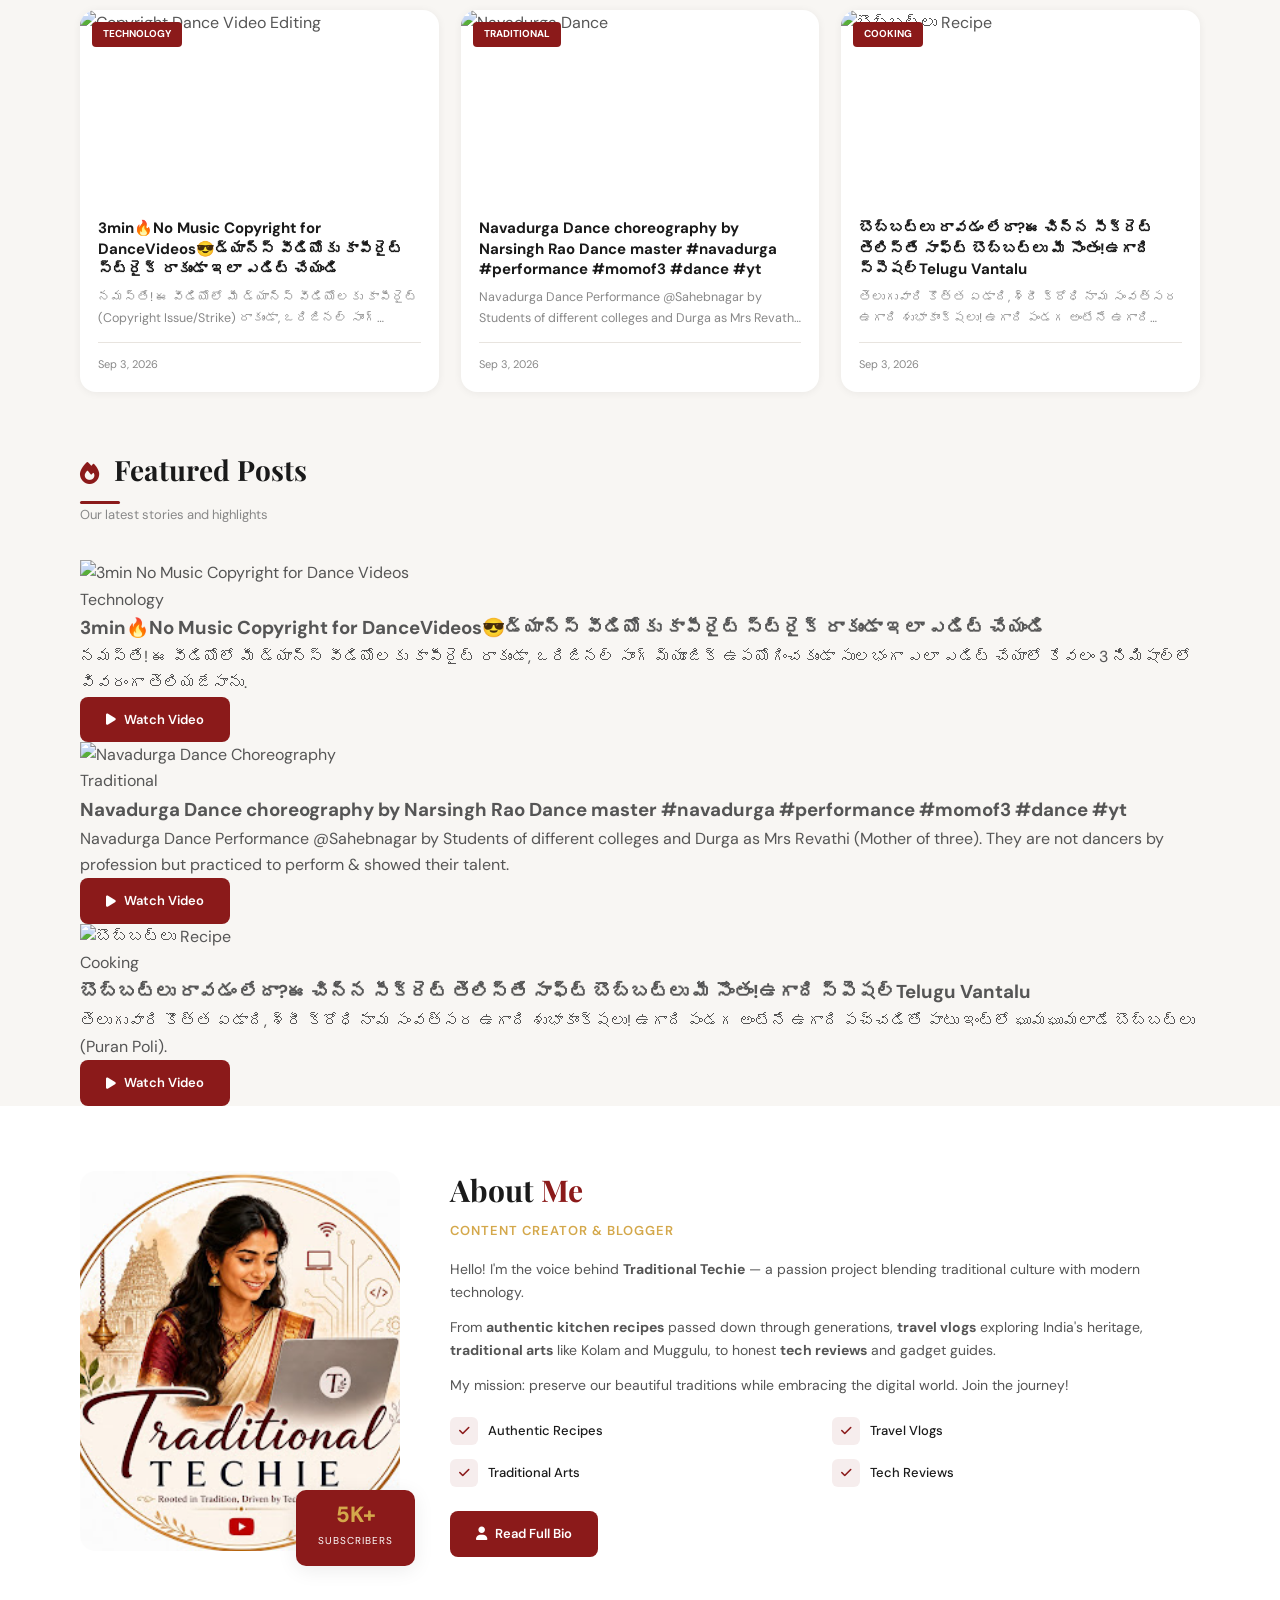
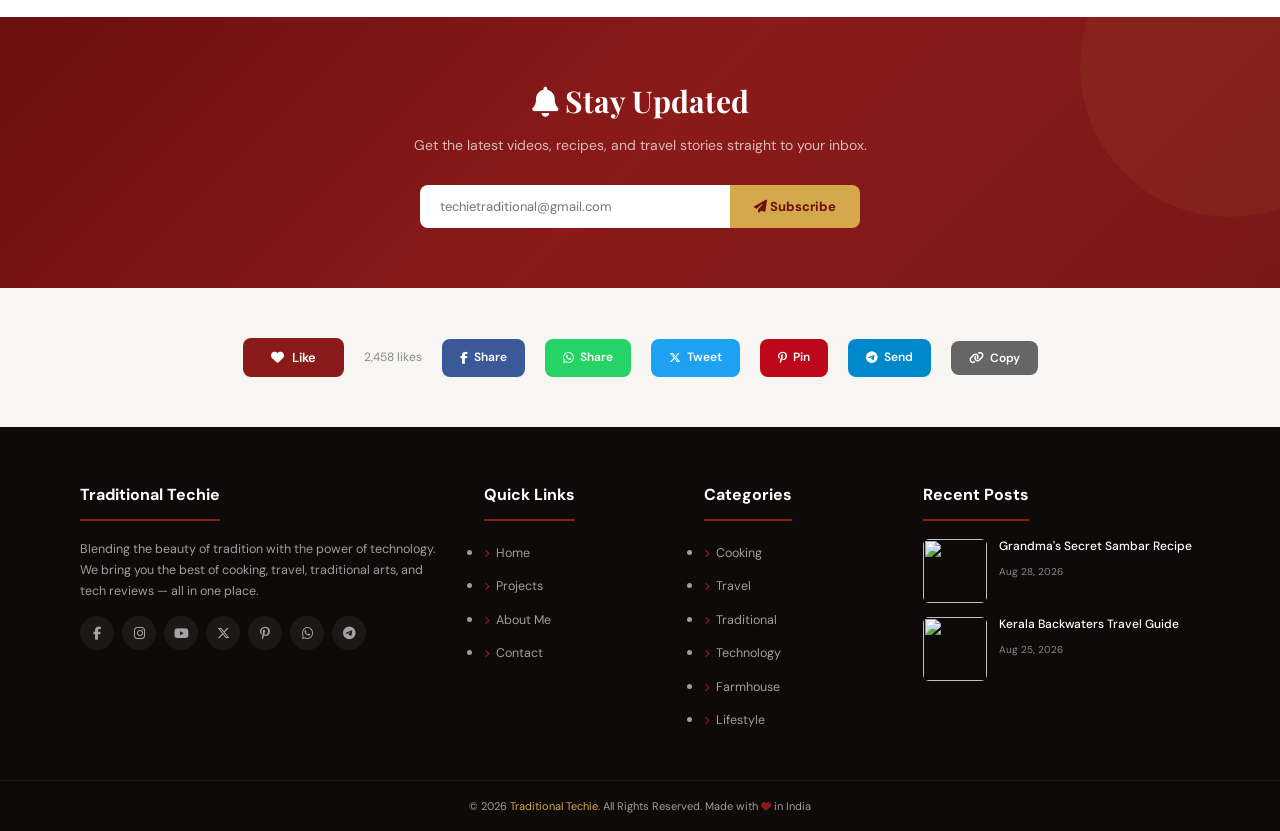
==== commit f6b64cd7: "Enhance index.html with Farmhouse section and updates Added new Farmhouse section with video links a" ====
--- a/index.html
+++ b/index.html
@@ -103,6 +103,11 @@
                     <h4>Tech</h4>
                     <span>15+ Reviews</span>
                 </a>
+                <a href="#videos" class="hero-card" data-cat="Farmhouse" title="View Farmhouse videos">
+                    <div class="icon"><i class="fas fa-tree"></i></div>
+                    <h4>Farmhouse</h4>
+                    <span>New Videos</span>
+                </a>
             </div>
         </div>
     </div>
@@ -283,6 +288,19 @@
                 </div>
             </div>
 
+            <div class="v-card">
+                <div class="v-thumb">
+                    <img src="https://images.unsplash.com/photo-1500382017468-9049fed747ef?w=600&h=340&fit=crop" alt="Farmhouse Tour">
+                    <div class="v-play"><i class="fas fa-play"></i></div>
+                    <span class="v-tag">Farmhouse</span>
+                    <span class="v-dur">14:30</span>
+                </div>
+                <div class="v-body">
+                    <h3><a href="#">Beautiful Farmhouse Tour - Weekend Getaway in Nature</a></h3>
+                    <div class="v-meta"><span><i class="fas fa-eye"></i> 3.1K</span><span>1 day ago</span></div>
+                </div>
+            </div>
+
         </div>
     </div>
 </section>
@@ -318,6 +336,10 @@
             <div class="cat-item">
                 <img src="https://images.unsplash.com/photo-1518770660439-4636190af475?w=400&h=300&fit=crop" alt="Technology">
                 <div class="ov"><i class="fas fa-laptop-code"></i><h3>Technology</h3><span>15 Videos</span></div>
+            </div>
+            <div class="cat-item">
+                <img src="https://images.unsplash.com/photo-1500382017468-9049fed747ef?w=400&h=300&fit=crop" alt="Farmhouse">
+                <div class="ov"><i class="fas fa-tree"></i><h3>Farmhouse</h3><span>New Videos</span></div>
             </div>
         </div>
     </div>
@@ -388,71 +410,102 @@
                     <div class="b-foot"><span>Aug 22, 2026</span><a href="#">Read More <i class="fas fa-arrow-right" style="font-size:10px"></i></a></div>
                 </div>
             </div>
+            <!-- YOUR UPLOADED BLOG POSTS -->
+            <div class="b-card">
+                <div class="b-thumb">
+                    <img src="https://images.unsplash.com/photo-1556909114-f6e7ad7d3136?w=400&h=250&fit=crop" alt="Copyright Dance Video Editing">
+                    <span class="b-tag">Technology</span>
+                </div>
+                <div class="b-body">
+                    <h3><a href="#">3min🔥No Music Copyright for DanceVideos😎డ్యాన్స్ వీడియోకు కాపీరైట్ స్ట్రైక్ రాకుండా ఇలా ఎడిట్ చేయండి</a></h3>
+                    <p>నమస్తే! ఈ వీడియోలో మీ డ్యాన్స్ వీడియోలకు కాపీరైట్ (Copyright Issue/Strike) రాకుండా, ఒరిజినల్ సాంగ్ మ్యూజిక్ ఉపయోగించకుండా సులభంగా ఎలా ఎడిట్ చేయాలో కేవలం 3 నిమిషాల్లో వివరంగా తెలియజేసాను.</p>
+                    <div class="b-foot"><span>Sep 3, 2026</span></div>
+                </div>
+            </div>
+            <div class="b-card">
+                <div class="b-thumb">
+                    <img src="https://images.unsplash.com/photo-1556909114-f6e7ad7d3136?w=400&h=250&fit=crop" alt="Navadurga Dance">
+                    <span class="b-tag">Traditional</span>
+                </div>
+                <div class="b-body">
+                    <h3><a href="#">Navadurga Dance choreography by Narsingh Rao Dance master #navadurga #performance #momof3 #dance #yt</a></h3>
+                    <p>Navadurga Dance Performance @Sahebnagar by Students of different colleges and Durga as Mrs Revathi ( Mother of three) They are not dancer's by profession but practiced to perform &amp; showed their talent.</p>
+                    <div class="b-foot"><span>Sep 3, 2026</span></div>
+                </div>
+            </div>
+            <div class="b-card">
+                <div class="b-thumb">
+                    <img src="https://images.unsplash.com/photo-1556909114-f6e7ad7d3136?w=400&h=250&fit=crop" alt="బొబ్బట్లు Recipe">
+                    <span class="b-tag">Cooking</span>
+                </div>
+                <div class="b-body">
+                    <h3><a href="#">బొబ్బట్లు రావడం లేదా?ఈ చిన్న సీక్రెట్ తెలిస్తే సాఫ్ట్ బొబ్బట్లు మీ సొంతం!ఉగాది స్పెషల్Telugu Vantalu</a></h3>
+                    <p>తెలుగువారి కొత్త ఏడాది, శ్రీ క్రోధి నామ సంవత్సర ఉగాది శుభాకాంక్షలు! ఉగాది పండగ అంటేనే ఉగాది పచ్చడితో పాటు ఇంట్లో ఘుమఘుమలాడే బొబ్బట్లు (Puran Poli).</p>
+                    <div class="b-foot"><span>Sep 3, 2026</span></div>
+                </div>
+            </div>
         </div>
     </div>
 </section>
-                   <!-- PASTE THIS IN index.html inside the blog-grid div -->
-<div class="b-card">
-    <div class="b-thumb">
-        <img src="https://images.unsplash.com/photo-1556909114-f6e7ad7d3136?w=400&h=250&fit=crop" alt="3min🔥No Music Copyright for DanceVideos😎డ్యాన్స్ వీడియోకు కాపీరైట్ స్ట్రైక్ రాకుండా ఇలా ఎడిట్ చేయండి">
-        <span class="b-tag">Technology</span>
-    </div>
-    <div class="b-body">
-        <h3><a href="#">3min🔥No Music Copyright for DanceVideos😎డ్యాన్స్ వీడియోకు కాపీరైట్ స్ట్రైక్ రాకుండా ఇలా ఎడిట్ చేయండి</a></h3>
-        <p>నమస్తే! ఈ వీడియోలో మీ డ్యాన్స్ వీడియోలకు కాపీరైట్ (Copyright Issue/Strike) రాకుండా, ఒరిజినల్ సాంగ్ మ్యూజిక్ ఉపయోగించకుండా సులభంగా ఎలా ఎడిట్ చేయాలో కేవలం 3 నిమిషాల్లో వివరంగా తెలియజేసాను.
-
-మీరు కూడా నవదుర్గా డ్యాన్స్ లేదా ఏ ఇతర డ్యాన్స్ వీడియోలను యూట్యూబ్‌లో అప్‌లోడ్ చేసేటప్పుడు కాపీరైట్ రహితంగా మార్చడానికి ఈ సింపుల్ ఎడిటింగ్ టిప్స్ ఉపయోగపడతాయి.
-
-వీడియోలోని ముఖ్యాంశాలు:
-
-0:00 - పరిచయం (Introduction)
-
-0:45 - మ్యూజిక్ వల్ల వచ్చే కాపీరైట్ సమస్యలు
-
-1:30 - సాంగ్ లేకుండా డ్యాన్స్ వీడియో ఎడిటింగ్ ప్రాసెస్
-
-2:30 - కాపీరైట్ ఫ్రీ టిప్స్ & ముగింపు
-
-వీడియో నచ్చితే తప్పకుండా Like, Share చేయండి మరియు మన ఛానెల్‌ని Subscribe చేసుకోండి!
-YouTube Tags (ట్యాగ్స్ - కామాలతో)
-dance video editing telugu, how to edit dance video without copyright, no music copyright dance video, telugu video editing tutorial, copy right free dance video editing, youtube copyright claim solution telugu, navadurga dance video editing, edit dance video in telugu, dance video copyright claim telugu, background music copyright telugu, youtube dance video tips telugu, copyright strike escape telugu, 3 min video editing tutorial, telugu tech editing</p>
-        <div class="b-foot"><span>Sep 3, 2026</span></div>
-    </div>
-</div>
-
-    <!-- PASTE THIS IN index.html inside the blog-grid div -->
-<div class="b-card">
-    <div class="b-thumb">
-        <img src="https://images.unsplash.com/photo-1556909114-f6e7ad7d3136?w=400&h=250&fit=crop" alt="Navadurga Dance choreography by Narsingh Rao Dance master #navadurga #performance #momof3 #dance #yt">
-        <span class="b-tag">Traditional</span>
-    </div>
-    <div class="b-body">
-        <h3><a href="#">Navadurga Dance choreography by Narsingh Rao Dance master #navadurga #performance #momof3 #dance #yt</a></h3>
-        <p>Navadurga Dance Performance @Sahebnagar by Students of different colleges and Durga as Mrs Revathi ( Mother of three) They are not dancer's by profession but practiced to perform & showed their talent. plz encourage the Students
-
-Navadurga refers to the nine forms of Goddess Durga, who is one of the most revered deities in Hinduism. These nine forms are worshipped during the festival of Navaratri, which is a nine-night celebration dedicated to the goddess. Each night of Navaratri is devoted to one of the nine forms of Durga, and devotees offer prayers, fasting, and rituals during this period.</p>
-        <div class="b-foot"><span>Sep 3, 2026</span></div>
-    </div>
-</div>
-
-<!-- PASTE THIS IN index.html inside the blog-grid div -->
-<div class="b-card">
-    <div class="b-thumb">
-        <img src="https://images.unsplash.com/photo-1556909114-f6e7ad7d3136?w=400&h=250&fit=crop" alt="బొబ్బట్లు రావడం లేదా?ఈ చిన్న సీక్రెట్ తెలిస్తే సాఫ్ట్ బొబ్బట్లు మీ సొంతం!ఉగాది స్పెషల్Telugu Vantalu">
-        <span class="b-tag">Cooking</span>
-    </div>
-    <div class="b-body">
-        <h3><a href="#">బొబ్బట్లు రావడం లేదా?ఈ చిన్న సీక్రెట్ తెలిస్తే సాఫ్ట్ బొబ్బట్లు మీ సొంతం!ఉగాది స్పెషల్Telugu Vantalu</a></h3>
-        <p>తెలుగువారి కొత్త ఏడాది, శ్రీ క్రోధి నామ సంవత్సర ఉగాది శుభాకాంక్షలు! 💐
-
-ఉగాది పండగ అంటేనే ఉగాది పచ్చడితో పాటు ఇంట్లో ఘుమఘుమలాడే బొబ్బట్లు (Puran Poli). చాలా మందికి బొబ్బట్లు చేయడం కొంచెం కష్టంగా అనిపిస్తుంది, కానీ ఈ వీడియోలో చెప్పిన చిన్న చిన్న టిప్స్ పాటిస్తే... మొదటిసారి చేసేవారు కూడా ఎంతో మెత్తగా, నోట్లో వేస్తే కరిగిపోయేలా బొబ్బట్లు చేయవచ్చు.</p>
-        <div class="b-foot"><span>Sep 3, 2026</span></div>
-    </div>
-</div>
-
-
-
-    
+
+<!-- ============================================================================
+     SECTION 6B: FEATURED POSTS (banner display before About Me)
+     HOW TO EDIT:
+       - Each post shows a large banner image + title + short description
+       - Replace the banner image URL (src="...") with your YouTube channel art
+       - To delete a post: delete the entire <div class="featured-card"> block
+     ============================================================================ -->
+<section class="featured-posts" id="featured">
+    <div class="container">
+        <div class="sec-header">
+            <div>
+                <h2><i class="fas fa-fire"></i> Featured Posts</h2>
+                <div class="line"></div>
+                <p>Our latest stories and highlights</p>
+            </div>
+        </div>
+
+        <!-- Featured Post 1 -->
+        <div class="featured-card">
+            <a href="https://youtube.com/watch?v=VEdTXjaZx_o" target="_blank" class="featured-banner">
+                <img src="https://img.youtube.com/vi/VEdTXjaZx_o/maxresdefault.jpg" alt="3min No Music Copyright for Dance Videos">
+            </a>
+            <div class="featured-body">
+                <span class="featured-tag">Technology</span>
+                <h3><a href="https://youtube.com/watch?v=VEdTXjaZx_o" target="_blank">3min🔥No Music Copyright for DanceVideos😎డ్యాన్స్ వీడియోకు కాపీరైట్ స్ట్రైక్ రాకుండా ఇలా ఎడిట్ చేయండి</a></h3>
+                <p>నమస్తే! ఈ వీడియోలో మీ డ్యాన్స్ వీడియోలకు కాపీరైట్ రాకుండా, ఒరిజినల్ సాంగ్ మ్యూజిక్ ఉపయోగించకుండా సులభంగా ఎలా ఎడిట్ చేయాలో కేవలం 3 నిమిషాల్లో వివరంగా తెలియజేసాను.</p>
+                <a href="https://youtube.com/watch?v=VEdTXjaZx_o" target="_blank" class="btn btn-fill"><i class="fas fa-play"></i> Watch Video</a>
+            </div>
+        </div>
+
+        <!-- Featured Post 2 -->
+        <div class="featured-card">
+            <a href="https://youtube.com/watch?v=ERegCBbQuqs" target="_blank" class="featured-banner">
+                <img src="https://img.youtube.com/vi/ERegCBbQuqs/maxresdefault.jpg" alt="Navadurga Dance Choreography">
+            </a>
+            <div class="featured-body">
+                <span class="featured-tag">Traditional</span>
+                <h3><a href="https://youtube.com/watch?v=ERegCBbQuqs" target="_blank">Navadurga Dance choreography by Narsingh Rao Dance master #navadurga #performance #momof3 #dance #yt</a></h3>
+                <p>Navadurga Dance Performance @Sahebnagar by Students of different colleges and Durga as Mrs Revathi (Mother of three). They are not dancers by profession but practiced to perform &amp; showed their talent.</p>
+                <a href="https://youtube.com/watch?v=ERegCBbQuqs" target="_blank" class="btn btn-fill"><i class="fas fa-play"></i> Watch Video</a>
+            </div>
+        </div>
+
+        <!-- Featured Post 3 -->
+        <div class="featured-card">
+            <a href="https://youtube.com/watch?v=HAinc_xEKNI" target="_blank" class="featured-banner">
+                <img src="https://img.youtube.com/vi/HAinc_xEKNI/maxresdefault.jpg" alt="బొబ్బట్లు Recipe">
+            </a>
+            <div class="featured-body">
+                <span class="featured-tag">Cooking</span>
+                <h3><a href="https://youtube.com/watch?v=HAinc_xEKNI" target="_blank">బొబ్బట్లు రావడం లేదా?ఈ చిన్న సీక్రెట్ తెలిస్తే సాఫ్ట్ బొబ్బట్లు మీ సొంతం!ఉగాది స్పెషల్Telugu Vantalu</a></h3>
+                <p>తెలుగువారి కొత్త ఏడాది, శ్రీ క్రోధి నామ సంవత్సర ఉగాది శుభాకాంక్షలు! ఉగాది పండగ అంటేనే ఉగాది పచ్చడితో పాటు ఇంట్లో ఘుమఘుమలాడే బొబ్బట్లు (Puran Poli).</p>
+                <a href="https://youtube.com/watch?v=HAinc_xEKNI" target="_blank" class="btn btn-fill"><i class="fas fa-play"></i> Watch Video</a>
+            </div>
+        </div>
+    </div>
+</section>
+
 <!-- ============================================================================
      SECTION 7: ABOUT PREVIEW (profile photo + short bio on homepage)
      HOW TO EDIT:
@@ -542,7 +595,7 @@
                 <h4>Traditional Techie</h4>
                 <p>Blending the beauty of tradition with the power of technology. We bring you the best of cooking, travel, traditional arts, and tech reviews &mdash; all in one place.</p>
                 <div class="foot-social">
-                    <a href="https://www.facebook.com/share/1EPSMpXXER"_blank"><i class="fab fa-facebook-f"></i></a>
+                    <a href="https://www.facebook.com/share/1EPSMpXXER" target="_blank"><i class="fab fa-facebook-f"></i></a>
                     <a href="https://www.instagram.com/traditional_techie?utm_source=qr&igsi=MWVidmgxcXRraDdoNQ==" target="_blank"><i class="fab fa-instagram"></i></a>
                     <a href="https://www.youtube.com/@Traditional_Techie" target="_blank"><i class="fab fa-youtube"></i></a>
                     <a href="https://twitter.com/intent/tweet?text=Check+out+Traditional+Techie" target="_blank"><i class="fab fa-x-twitter"></i></a>
@@ -567,6 +620,7 @@
                     <li><a href="index.html?cat=Travel">Travel</a></li>
                     <li><a href="index.html?cat=Traditional">Traditional</a></li>
                     <li><a href="index.html?cat=Technology">Technology</a></li>
+                    <li><a href="index.html?cat=Farmhouse">Farmhouse</a></li>
                     <li><a href="index.html?cat=Lifestyle">Lifestyle</a></li>
                 </ul>
             </div>
@@ -663,7 +717,7 @@
             <div class="a-form">
                 <div class="row">
                     <div><label>Video Title *</label><input type="text" id="vidTitle" placeholder="e.g. My Cooking Recipe"></div>
-                    <div><label>Category</label><select id="vidCategory"><option>Cooking</option><option>Travel</option><option>Traditional</option><option>Technology</option></select></div>
+                    <div><label>Category</label><select id="vidCategory"><option>Cooking</option><option>Travel</option><option>Traditional</option><option>Technology</option><option>Farmhouse</option></select></div>
                 </div>
                 <label>Description</label><textarea id="vidDesc" placeholder="Short description..."></textarea>
                 <label>YouTube URL *</label><input type="url" id="vidUrl" placeholder="https://youtube.com/watch?v=...">
@@ -685,7 +739,7 @@
             <div class="a-form">
                 <div class="row">
                     <div><label>Post Title *</label><input type="text" id="blogTitle" placeholder="Blog title"></div>
-                    <div><label>Category</label><select id="blogCategory"><option>Cooking</option><option>Travel</option><option>Traditional</option><option>Technology</option></select></div>
+                    <div><label>Category</label><select id="blogCategory"><option>Cooking</option><option>Travel</option><option>Traditional</option><option>Technology</option><option>Farmhouse</option></select></div>
                 </div>
                 <div><label>Banner Image URL (optional)</label><input type="text" id="blogBanner" placeholder="https://... (leave empty for default banner)"></div>
                 <label>Content *</label><textarea id="blogContent" placeholder="Write your blog post here..." style="height:100px"></textarea>
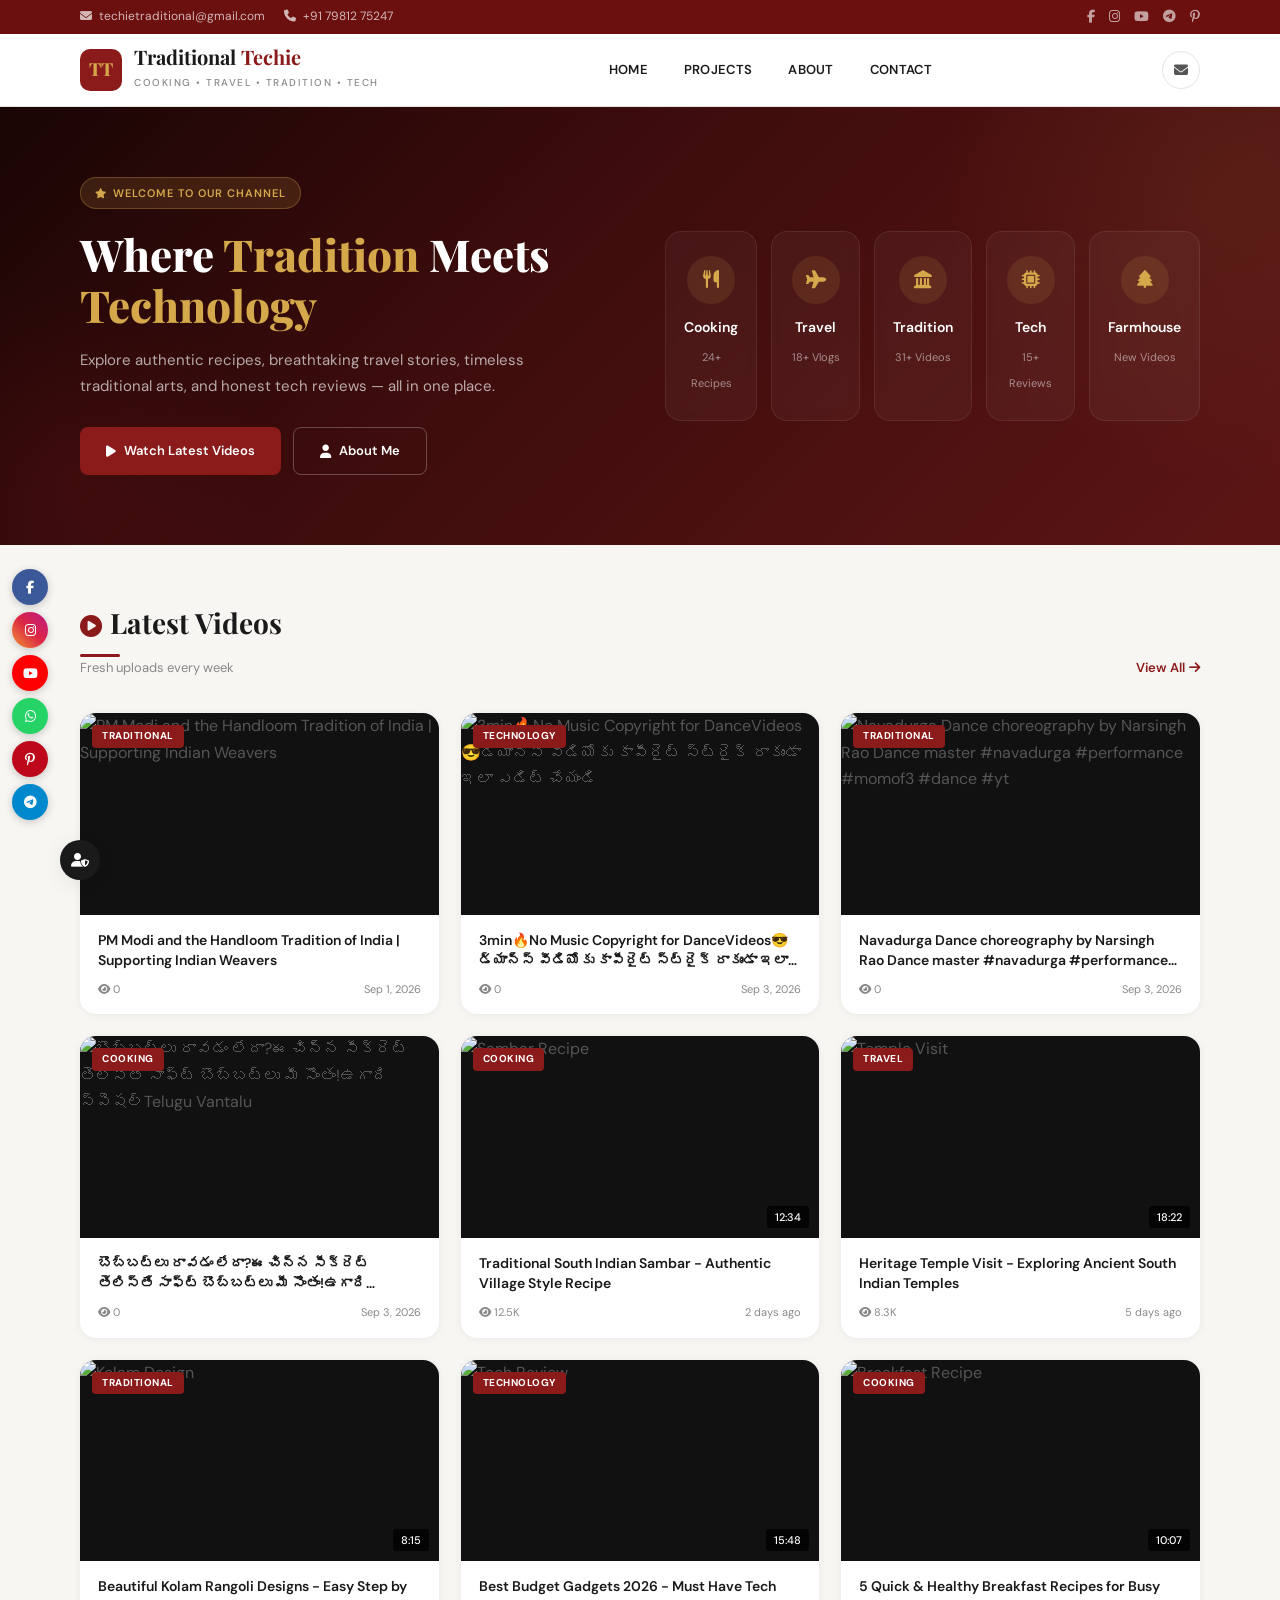
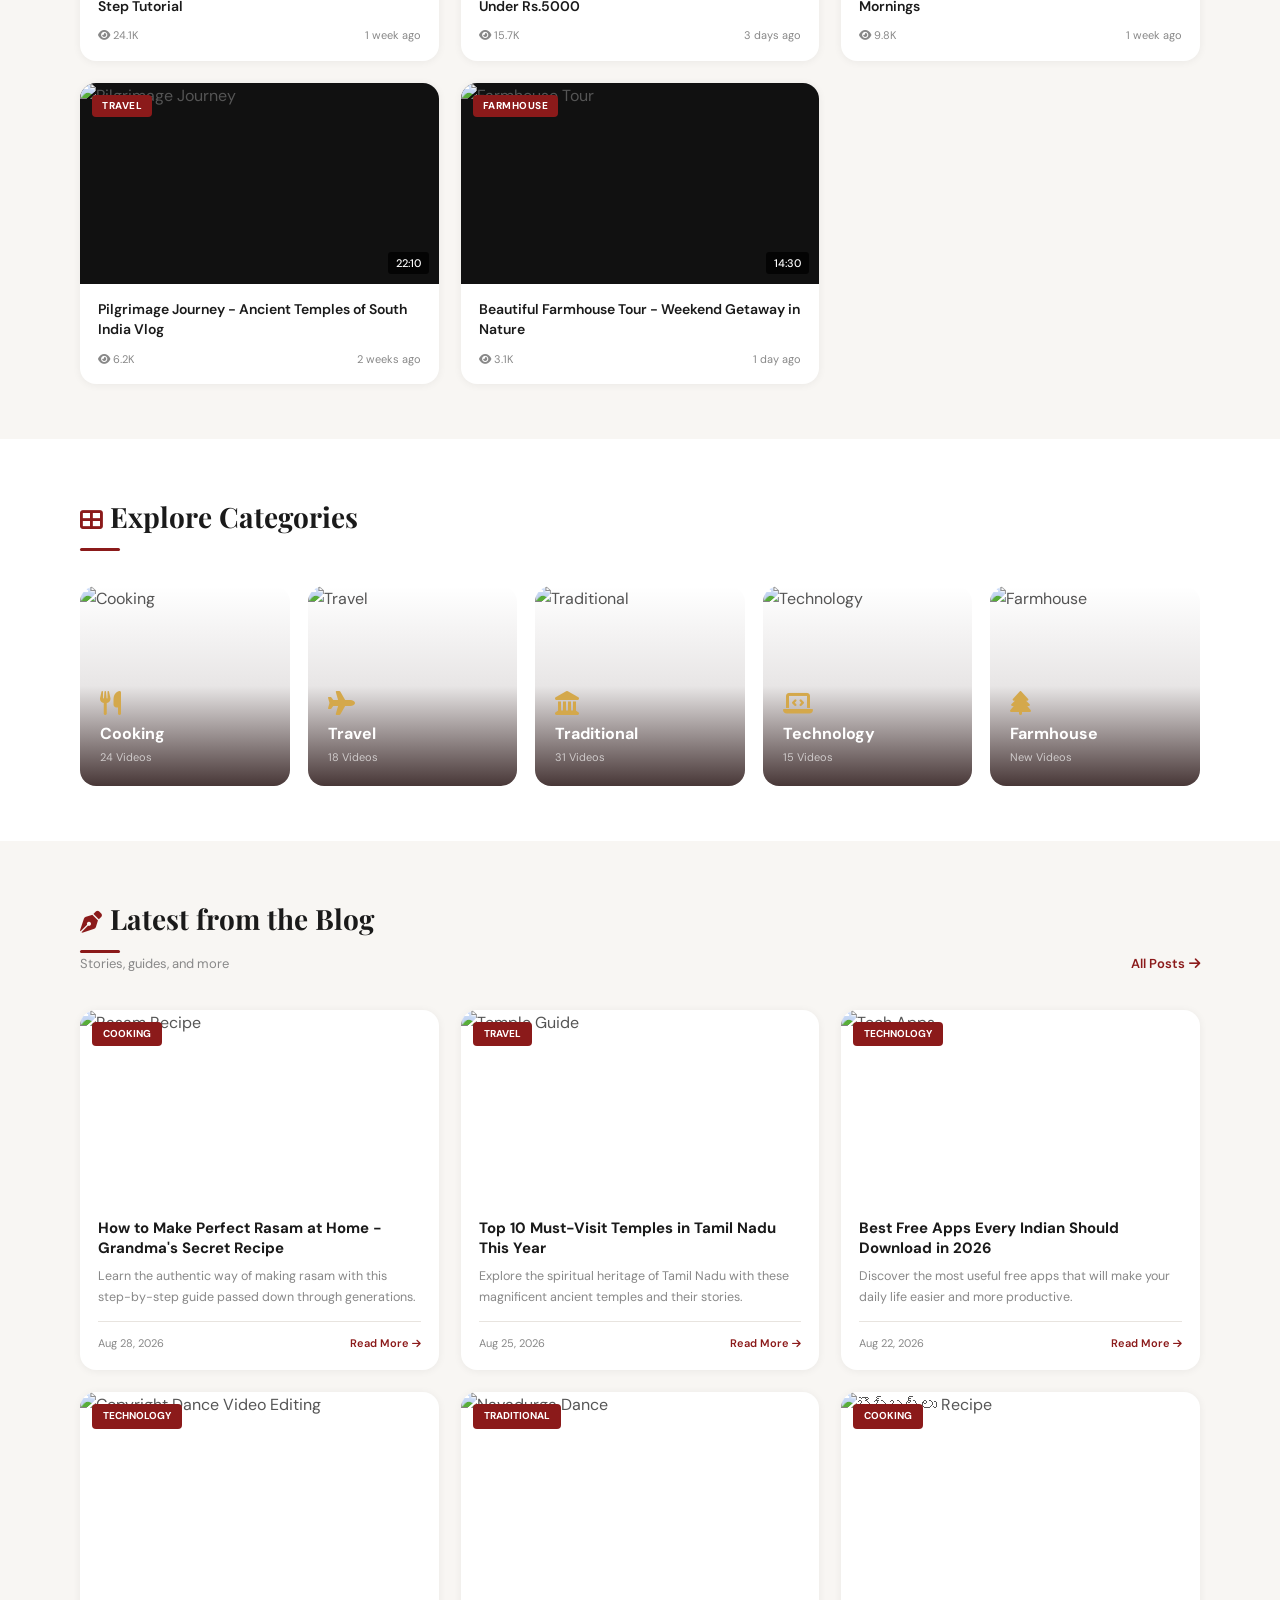
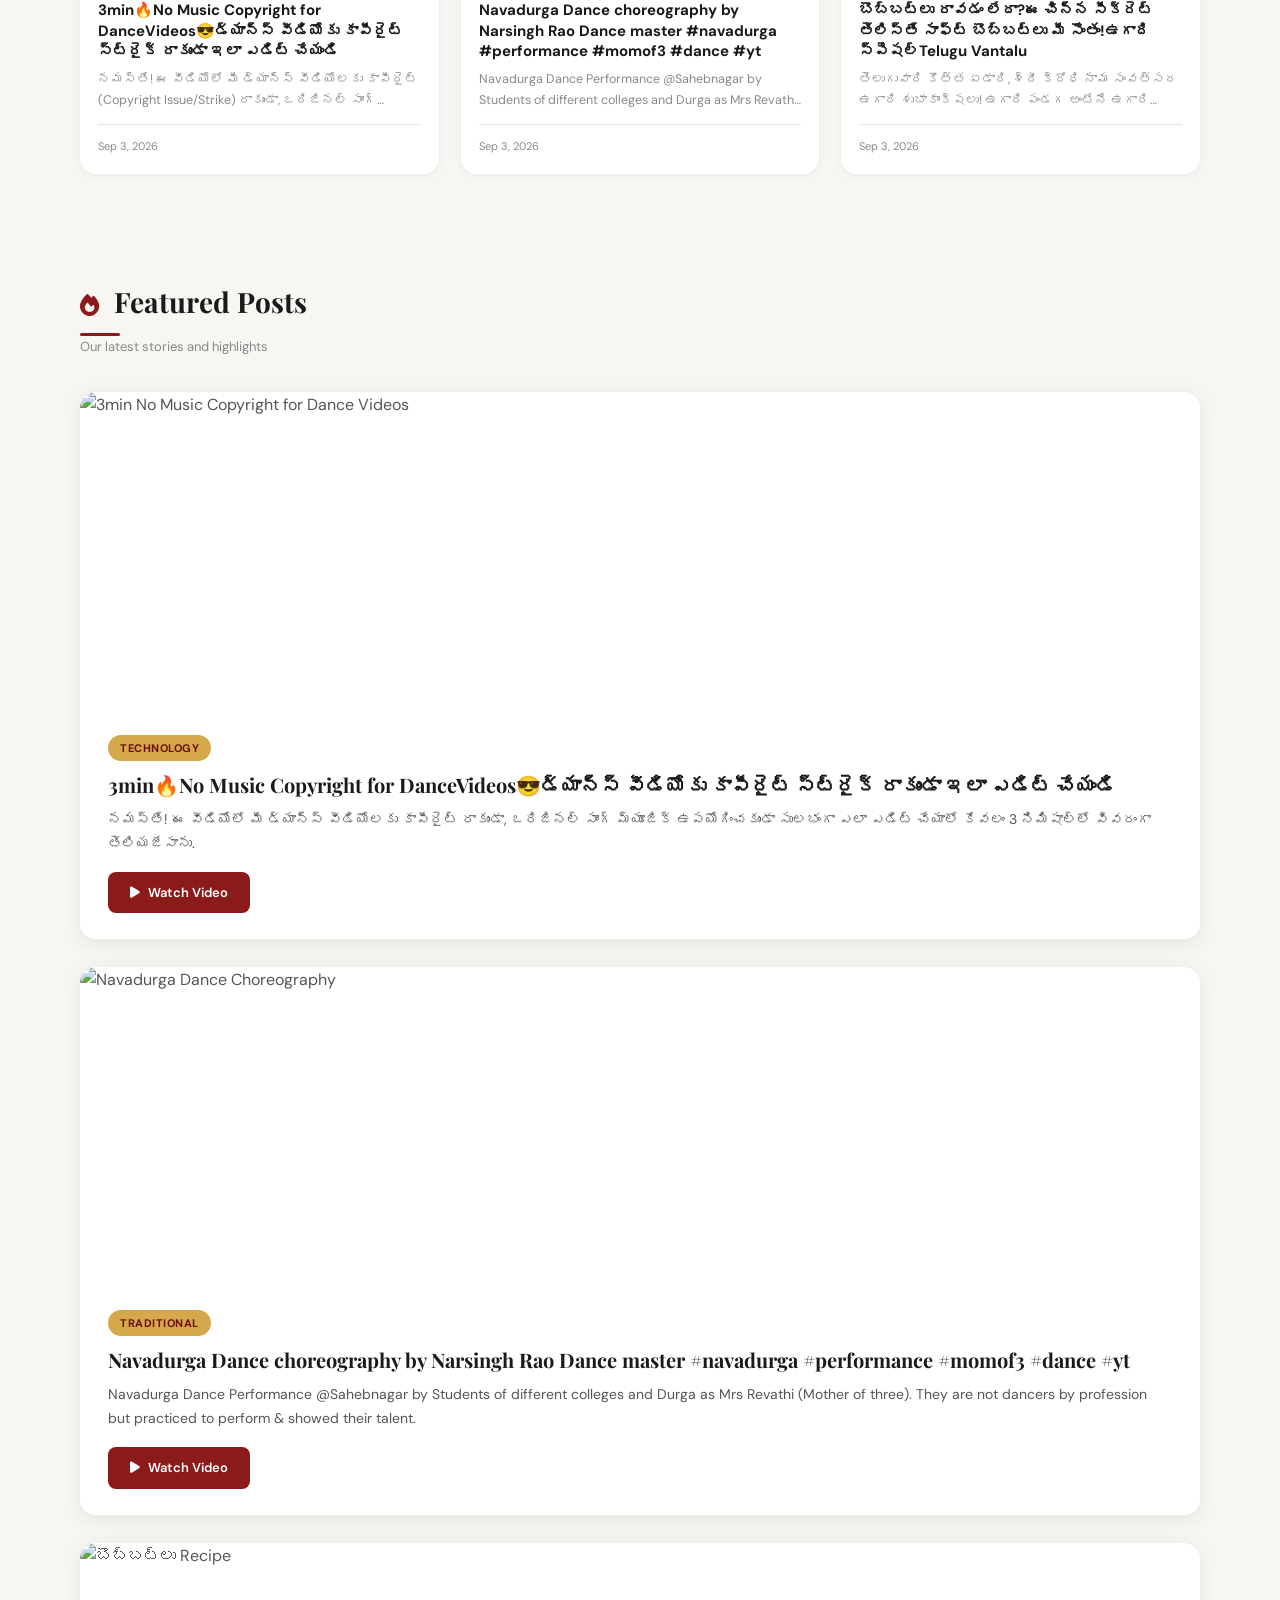
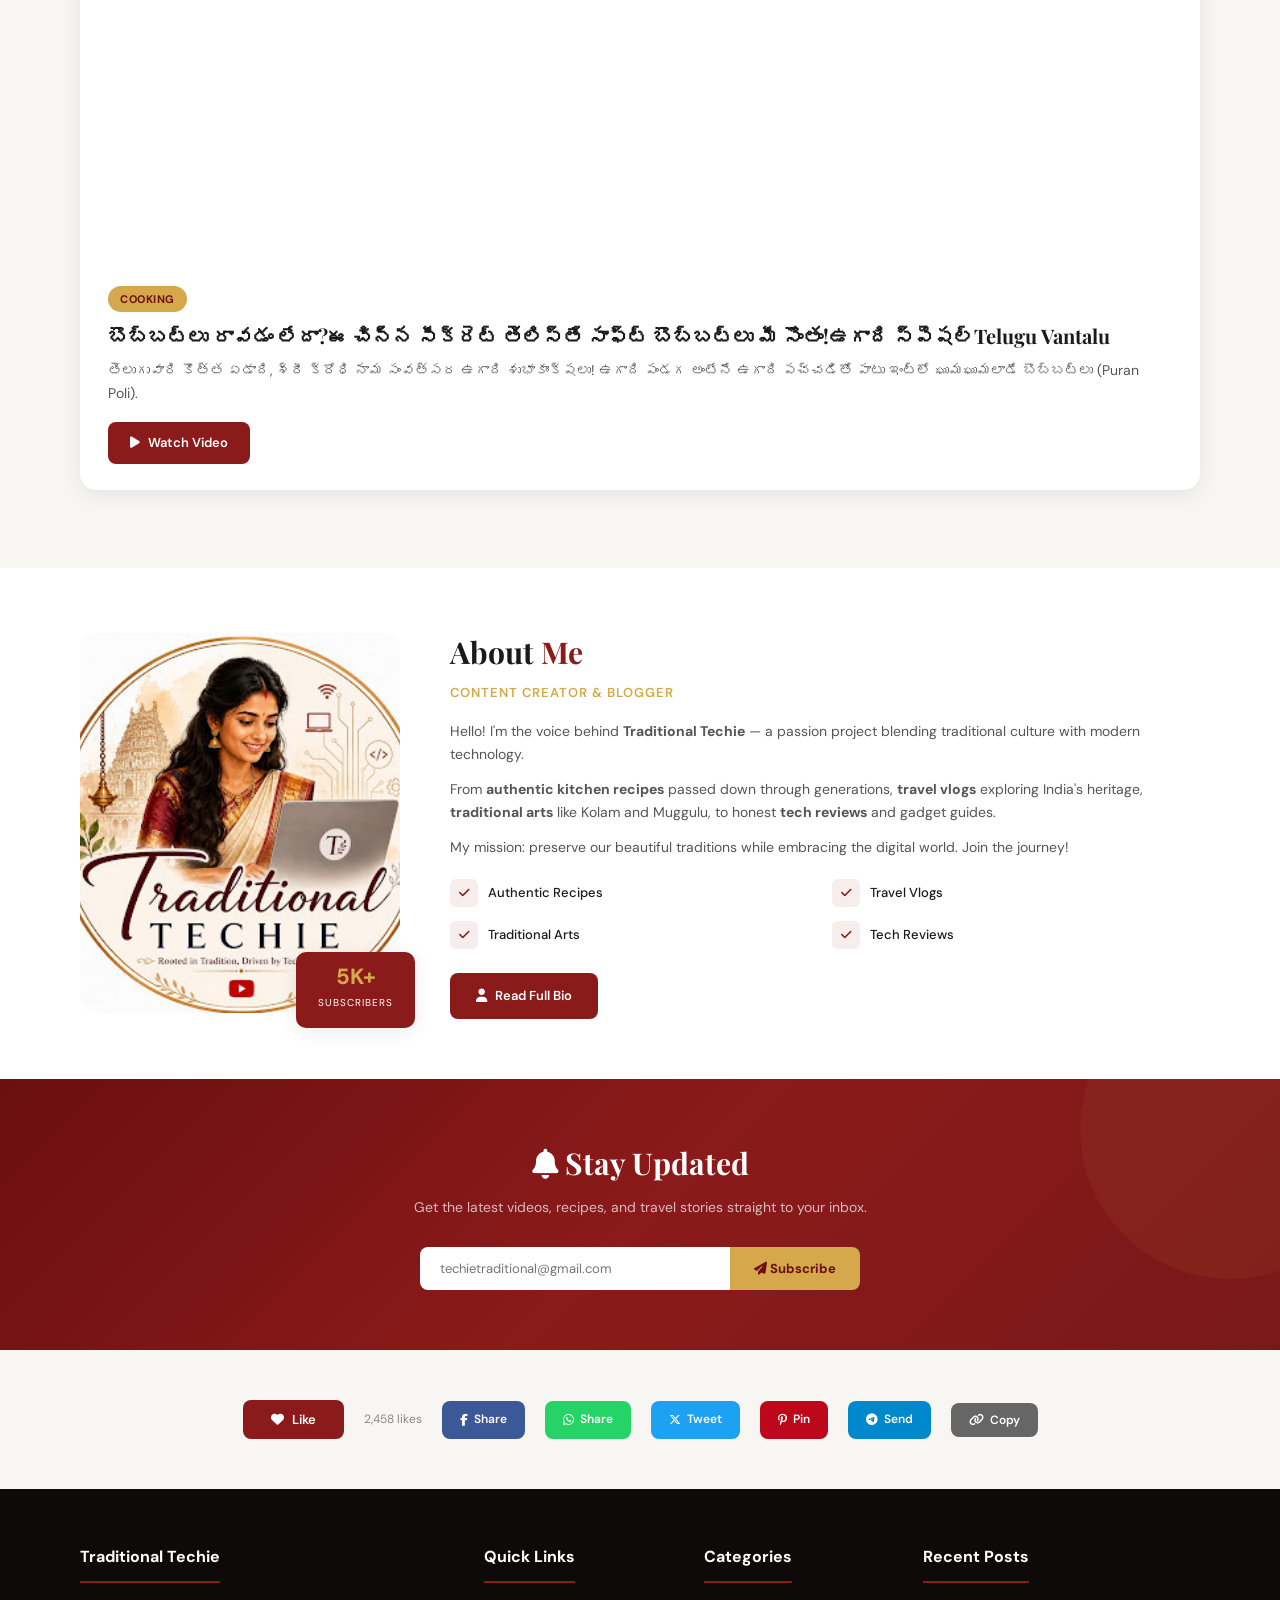
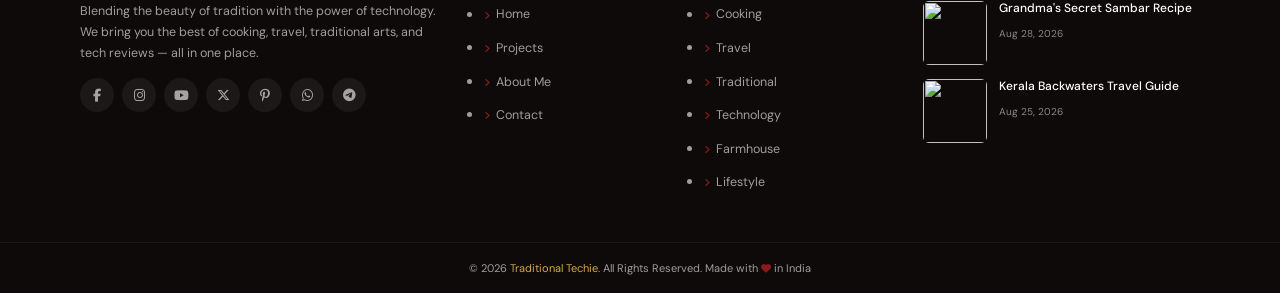
==== commit e0dff274: "Use PDF profile image and make it link to the live site" ====
--- a/index.html
+++ b/index.html
@@ -518,7 +518,9 @@
     <div class="container">
         <div class="about-grid">
             <div class="about-img-wrap">
-                <img src="images/profile.jpg" alt="Profile" class="about-img">
+                <a href="https://traditional-techie.github.io/TraditionalTechie.github.io/" target="_blank" rel="noopener" aria-label="Open Traditional Techie website">
+                    <img src="images/profile.png" alt="Profile" class="about-img">
+                </a>
                 <div class="about-badge">
                     <h4>5K+</h4>
                     <span>Subscribers</span>
--- a/css/style.css
+++ b/css/style.css
@@ -112,7 +112,7 @@
 
 /* ===== CATEGORIES ===== */
 .cats { padding:55px 0; background:var(--white); }
-.cat-grid { display:grid; grid-template-columns:repeat(4,1fr); gap:18px; }
+.cat-grid { display:grid; grid-template-columns:repeat(5,1fr); gap:18px; }
 .cat-item { position:relative; border-radius:var(--radius-lg); overflow:hidden; height:200px; cursor:pointer; }
 .cat-item img { width:100%; height:100%; object-fit:cover; transition:transform .5s; }
 .cat-item:hover img { transform:scale(1.08); }
@@ -143,7 +143,8 @@
 .about { padding:60px 0; background:var(--white); }
 .about-grid { display:grid; grid-template-columns:auto 1fr; gap:50px; align-items:center; }
 .about-img-wrap { position:relative; }
-.about-img { width:320px; height:380px; object-fit:cover; border-radius:var(--radius-lg); }
+.about-img { width:320px; height:380px; object-fit:cover; border-radius:var(--radius-lg); transition:transform .3s ease, box-shadow .3s ease; }
+.about-img-wrap a:hover .about-img { transform:scale(1.03); box-shadow:var(--shadow-md); }
 .about-badge { position:absolute; bottom:-15px; right:-15px; background:var(--primary); color:var(--white); padding:14px 22px; border-radius:var(--radius); text-align:center; box-shadow:var(--shadow-md); }
 .about-badge h4 { font-size:22px; font-weight:800; color:var(--accent); line-height:1; }
 .about-badge span { font-size:10px; text-transform:uppercase; letter-spacing:1px; }
@@ -280,6 +281,19 @@
 .login-box { text-align:center; padding:20px 0; }
 .login-box input { display:block; width:100%; max-width:280px; margin:8px auto; padding:10px 14px; border:1px solid var(--border); border-radius:6px; font-family:inherit; text-align:center; font-size:13px; }
 .login-box button { margin-top:10px; padding:10px 28px; background:var(--primary); color:var(--white); border:none; border-radius:6px; font-weight:700; cursor:pointer; font-family:inherit; }
+
+/* ===== FEATURED POSTS ===== */
+.featured-posts { padding:50px 0; background:var(--bg); }
+.featured-card { background:var(--white); border-radius:var(--radius-lg); overflow:hidden; box-shadow:var(--shadow-md); margin-bottom:28px; }
+.featured-banner { display:block; overflow:hidden; }
+.featured-banner img { width:100%; height:320px; object-fit:cover; transition:transform .4s; }
+.featured-card:hover .featured-banner img { transform:scale(1.03); }
+.featured-body { padding:22px 28px 26px; }
+.featured-tag { display:inline-block; background:var(--accent); color:var(--primary-dark); font-size:11px; font-weight:700; padding:4px 12px; border-radius:20px; margin-bottom:10px; text-transform:uppercase; letter-spacing:0.5px; }
+.featured-body h3 { font-family:'Playfair Display',serif; font-size:20px; font-weight:700; color:var(--title); margin-bottom:10px; line-height:1.35; }
+.featured-body h3 a:hover { color:var(--primary); }
+.featured-body p { font-size:14px; color:var(--text); line-height:1.7; margin-bottom:16px; }
+.featured-body .btn { font-size:13px; padding:10px 22px; }
 
 /* ===== RESPONSIVE ===== */
 @media(max-width:1024px) {
@@ -310,4 +324,7 @@
     .sub-form input, .sub-form button { border-radius:8px; }
     .a-stats, .a-form .row, .form-row { grid-template-columns:1fr; }
     .about-img-wrap { display:none; }
+    .featured-banner img { height:200px; }
+    .featured-body { padding:16px 18px 20px; }
+    .featured-body h3 { font-size:17px; }
 }
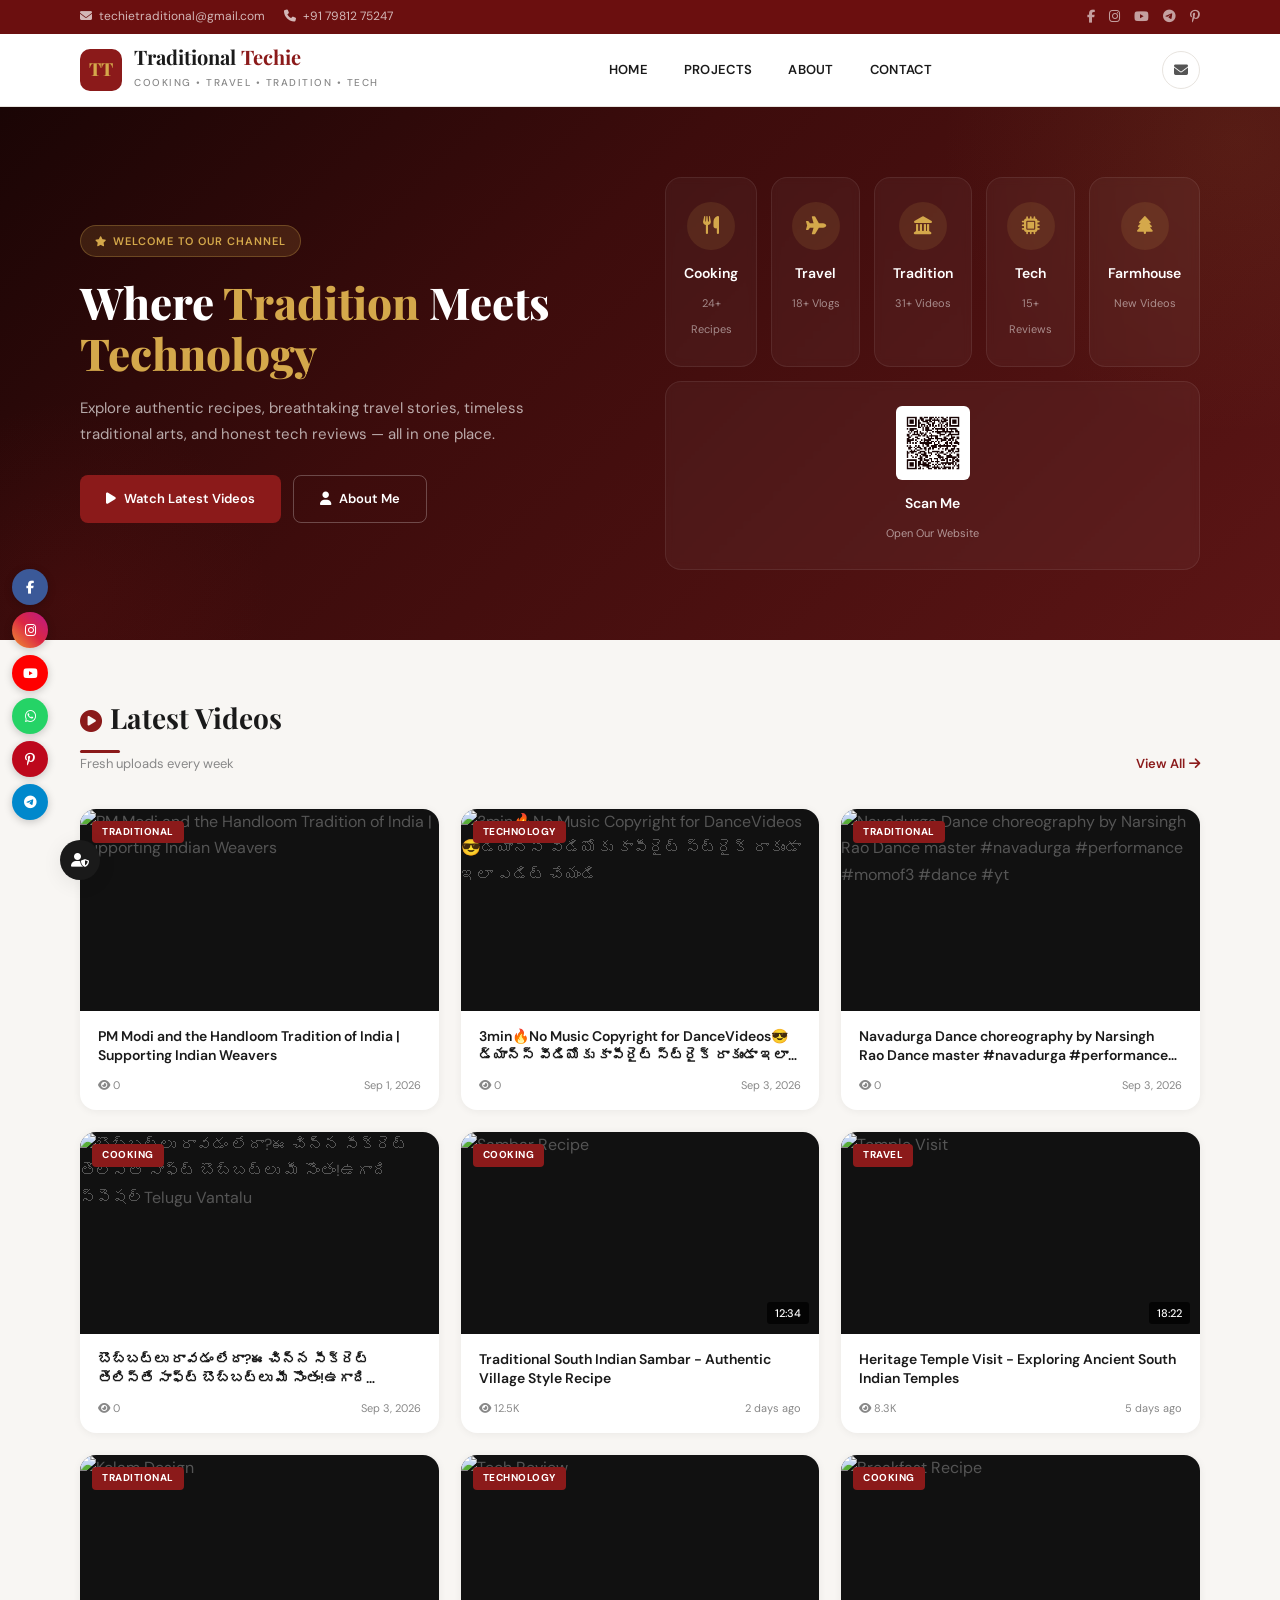
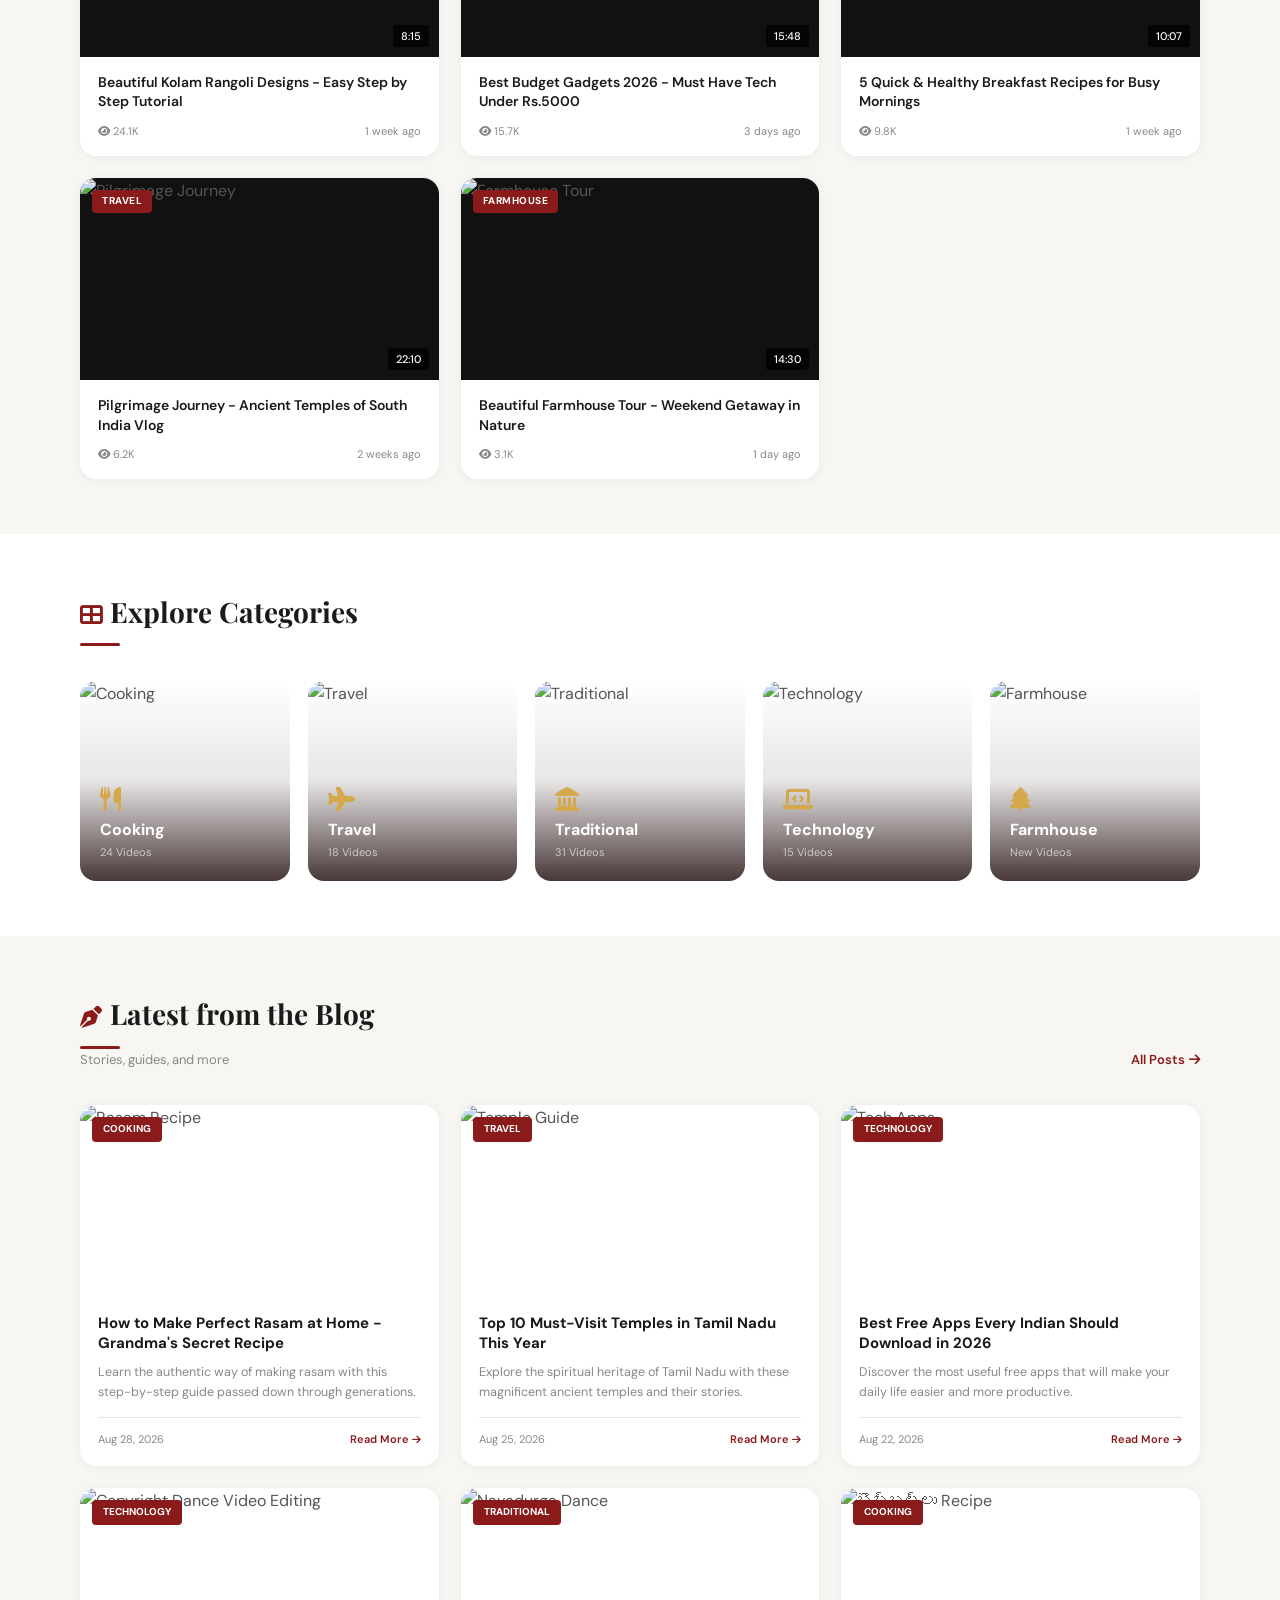
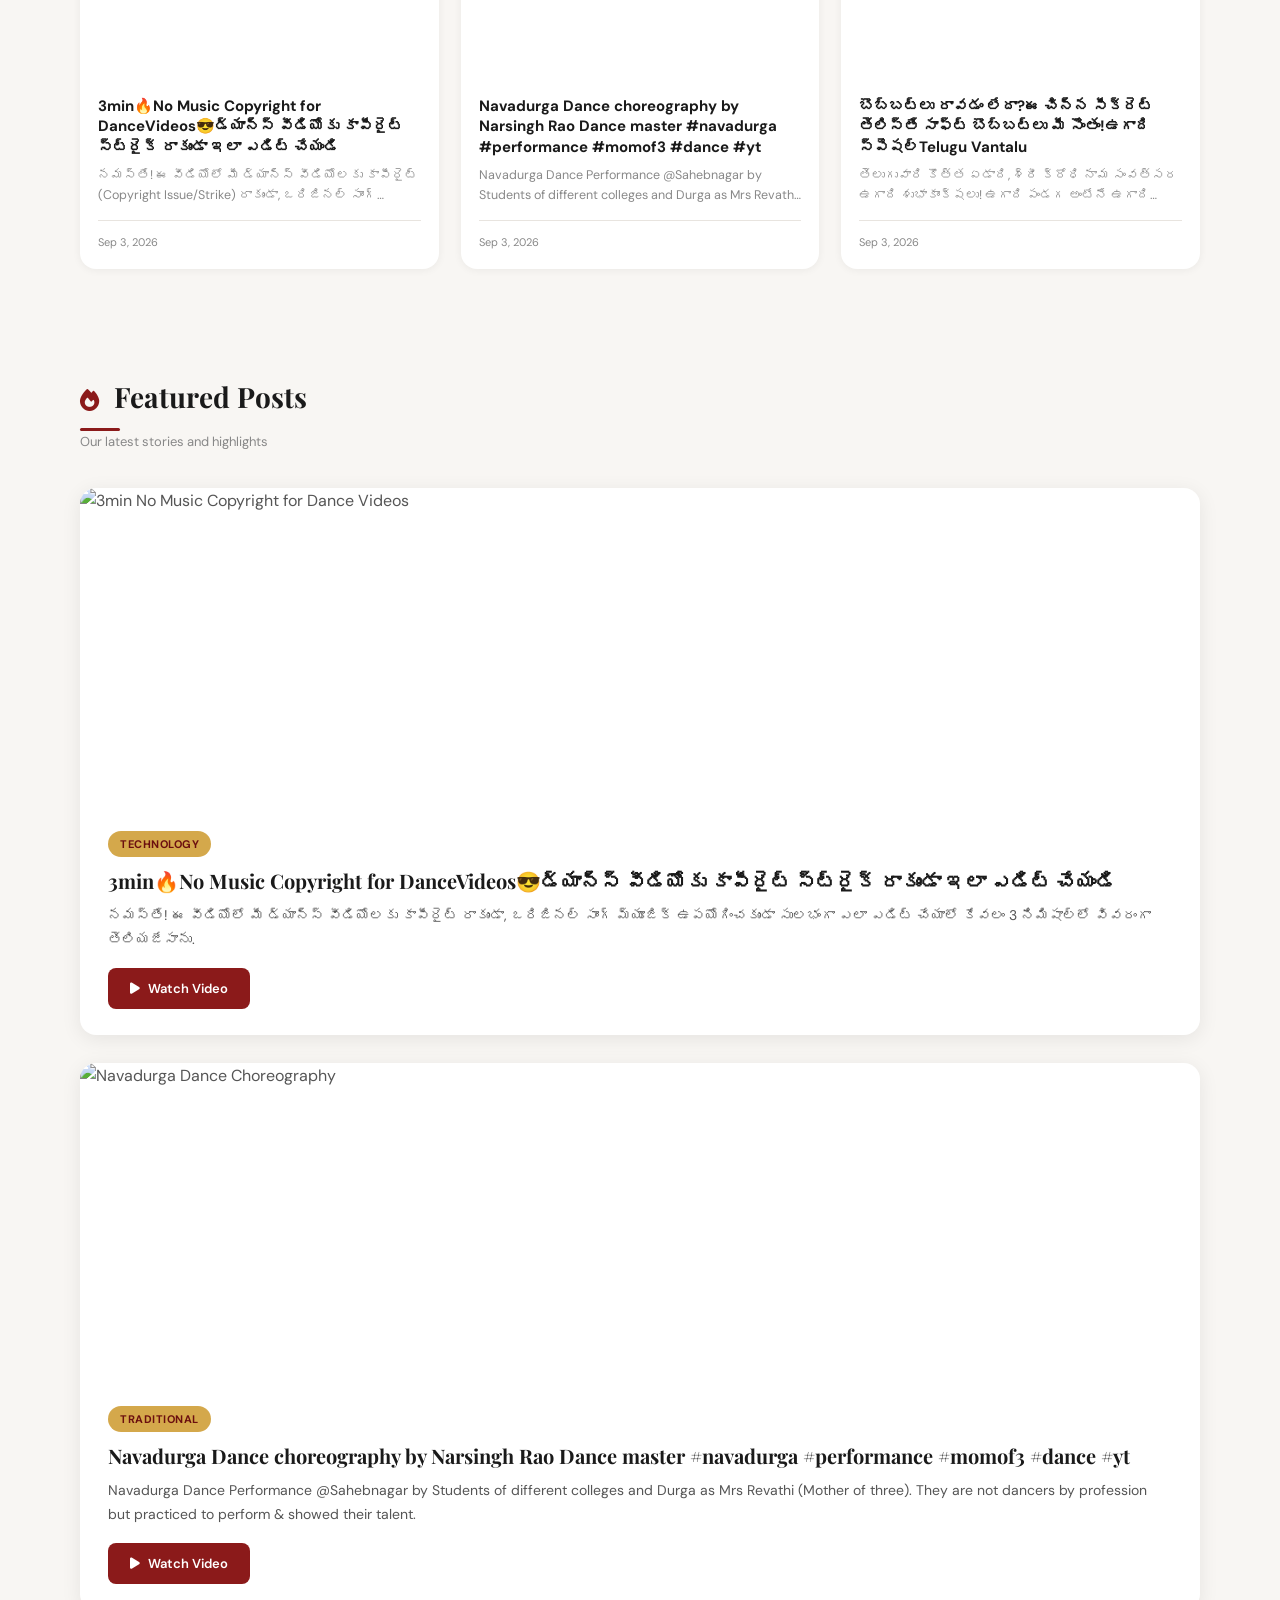
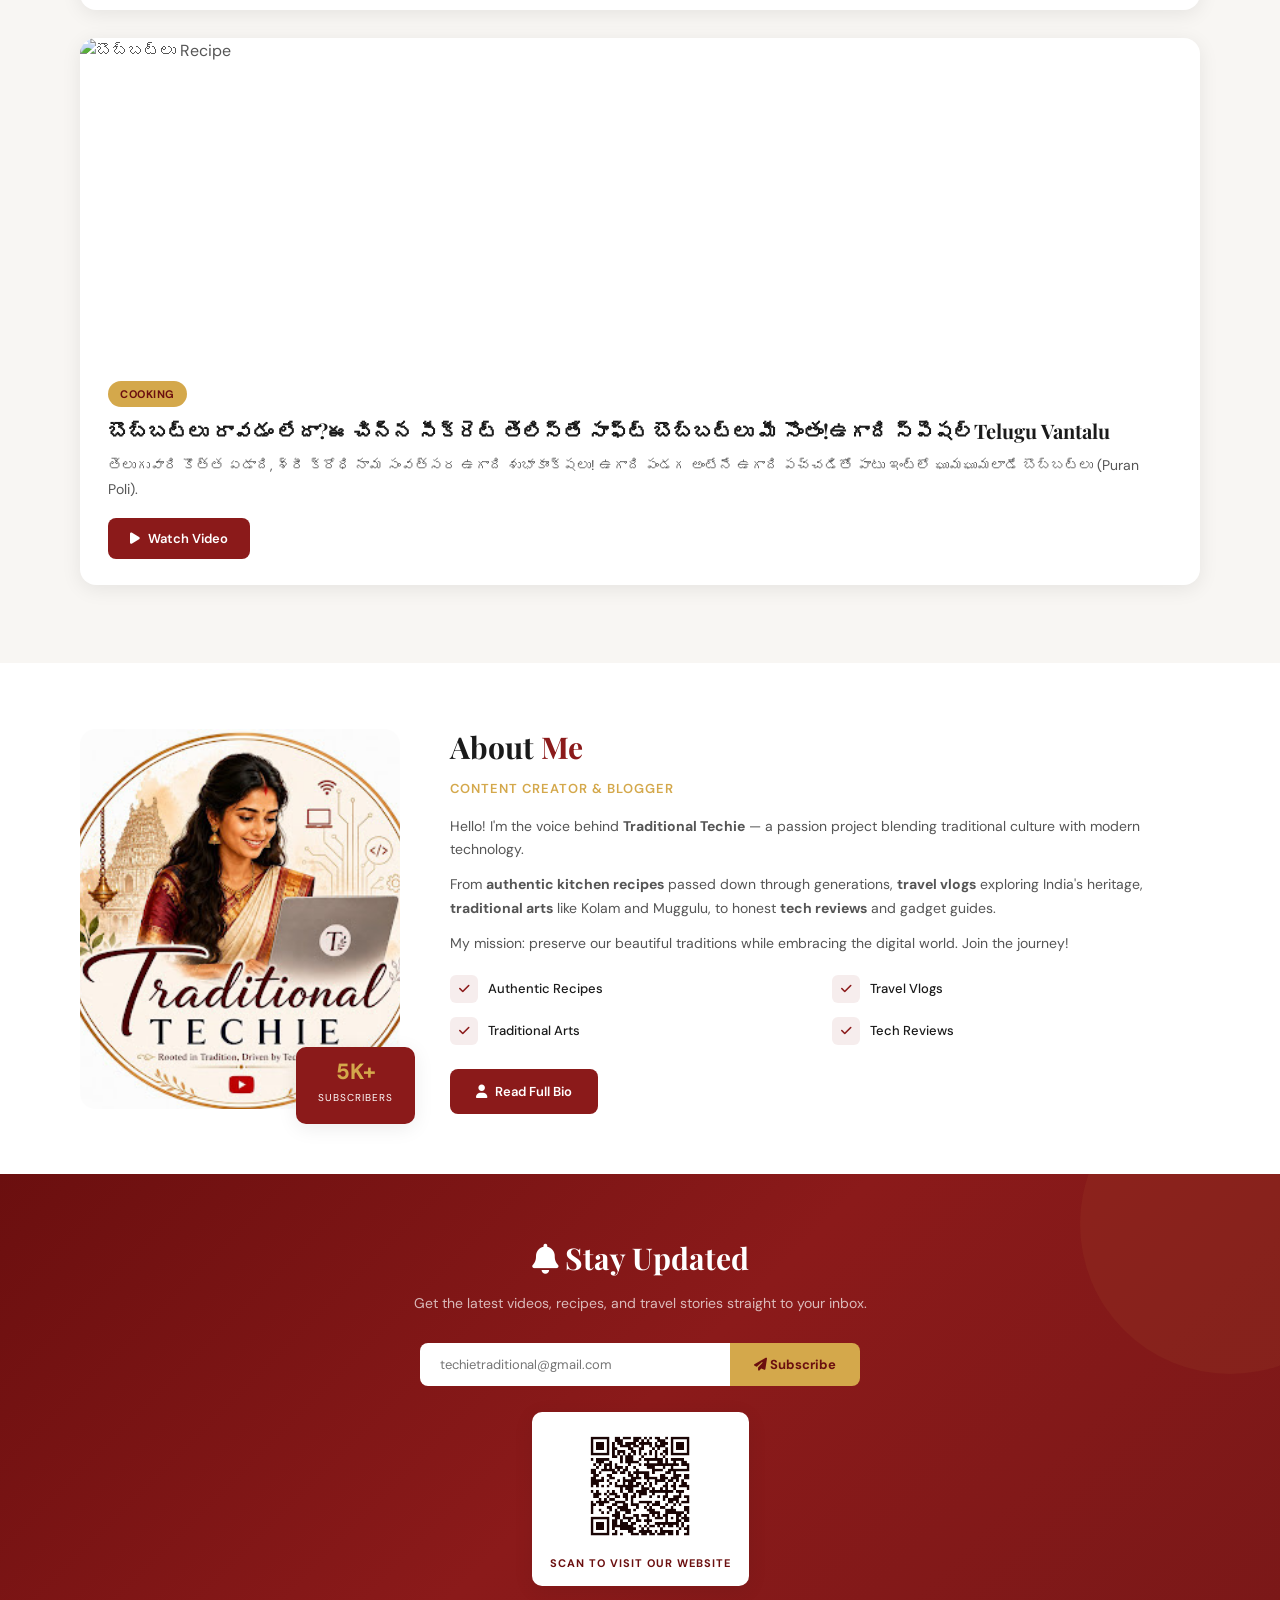
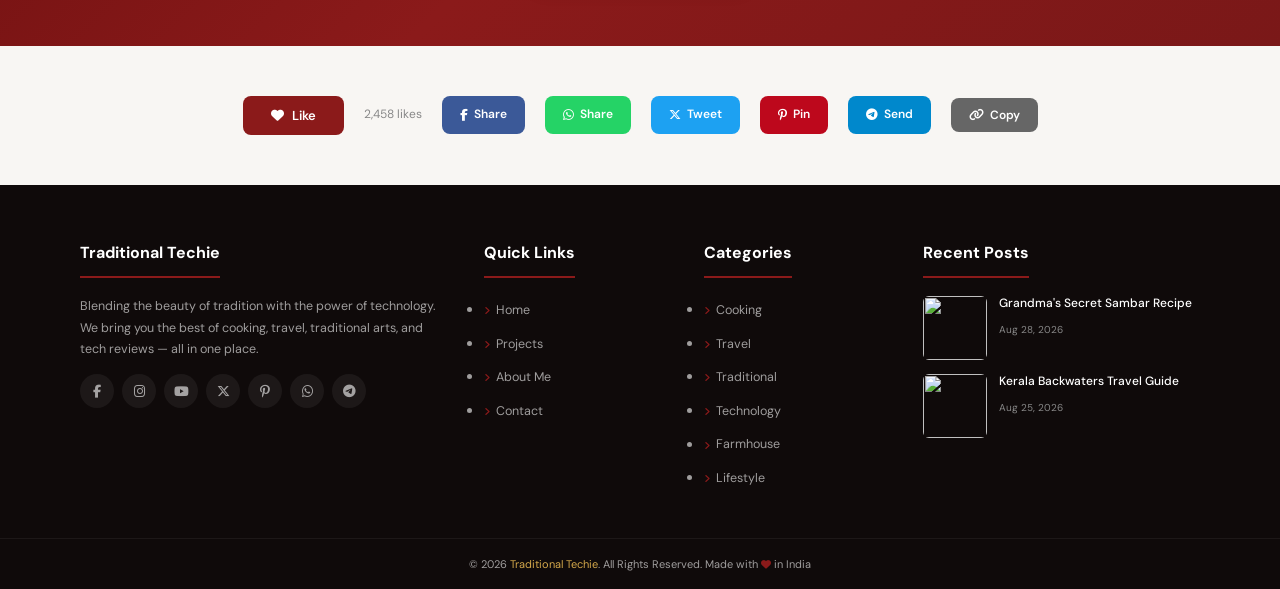
==== commit 94ee559d: "Add website QR code to hero and subscribe sections" ====
--- a/index.html
+++ b/index.html
@@ -108,6 +108,11 @@
                     <h4>Farmhouse</h4>
                     <span>New Videos</span>
                 </a>
+                <a href="https://traditional-techie.github.io/TraditionalTechie.github.io/" target="_blank" rel="noopener" class="hero-card qr-card" title="Scan to open our website">
+                    <img src="images/qrcode.png" alt="Website QR code" class="qr-img">
+                    <h4>Scan Me</h4>
+                    <span>Open Our Website</span>
+                </a>
             </div>
         </div>
     </div>
@@ -557,6 +562,10 @@
             <input type="email" placeholder="techietraditional@gmail.com" required>
             <button type="submit"><i class="fas fa-paper-plane"></i> Subscribe</button>
         </form>
+        <a href="https://traditional-techie.github.io/TraditionalTechie.github.io/" target="_blank" rel="noopener" class="subscribe-qr" title="Scan to open our website">
+            <img src="images/qrcode.png" alt="Website QR code">
+            <span>Scan to visit our website</span>
+        </a>
     </div>
 </section>
 
--- a/css/style.css
+++ b/css/style.css
@@ -77,12 +77,14 @@
 .btn-fill:hover { background:var(--primary-light); transform:translateY(-2px); box-shadow:0 6px 20px rgba(139,26,26,0.35); }
 .btn-ghost { background:transparent; color:var(--white); border:1.5px solid rgba(255,255,255,.25); }
 .btn-ghost:hover { border-color:var(--accent); color:var(--accent); }
-.hero-right { display:flex; gap:14px; }
+.hero-right { display:flex; gap:14px; flex-wrap:wrap; }
 .hero-card { flex:1; background:rgba(255,255,255,0.04); border:1px solid rgba(255,255,255,0.08); border-radius:var(--radius-lg); padding:24px 18px; text-align:center; color:var(--white); backdrop-filter:blur(4px); transition:all .3s; text-decoration:none; cursor:pointer; }
 .hero-card:hover { background:rgba(255,255,255,0.08); border-color:var(--accent); transform:translateY(-4px); }
 .hero-card .icon { width:48px; height:48px; background:rgba(212,168,75,0.12); border-radius:50%; display:flex; align-items:center; justify-content:center; margin:0 auto 12px; font-size:18px; color:var(--accent); }
 .hero-card h4 { font-size:14px; font-weight:600; margin-bottom:4px; }
 .hero-card span { font-size:11px; color:rgba(255,255,255,.5); }
+.qr-card .qr-img { width:74px; height:74px; background:var(--white); border-radius:6px; padding:5px; margin:0 auto 12px; display:block; }
+.qr-card span { color:rgba(255,255,255,.55); }
 
 /* ===== SECTION HEADERS ===== */
 .sec-header { display:flex; justify-content:space-between; align-items:flex-end; margin-bottom:35px; }
@@ -219,6 +221,10 @@
 .sub-form input { flex:1; padding:13px 20px; border:none; border-radius:8px 0 0 8px; font-size:13px; font-family:inherit; }
 .sub-form button { padding:13px 24px; background:var(--accent); color:var(--primary-dark); border:none; border-radius:0 8px 8px 0; font-weight:700; font-size:13px; cursor:pointer; font-family:inherit; white-space:nowrap; }
 .sub-form button:hover { background:var(--accent-light); }
+.subscribe-qr { display:inline-flex; flex-direction:column; align-items:center; gap:8px; margin-top:26px; padding:14px 18px; background:var(--white); border-radius:var(--radius); box-shadow:var(--shadow-md); text-decoration:none; transition:transform .3s ease; position:relative; color:var(--primary-dark); }
+.subscribe-qr:hover { transform:translateY(-3px); }
+.subscribe-qr img { width:120px; height:120px; display:block; }
+.subscribe-qr span { font-size:11px; font-weight:700; text-transform:uppercase; letter-spacing:1px; color:var(--primary-dark); }
 
 /* ===== SHARE + LIKE ===== */
 .engage { padding:50px 0; }
